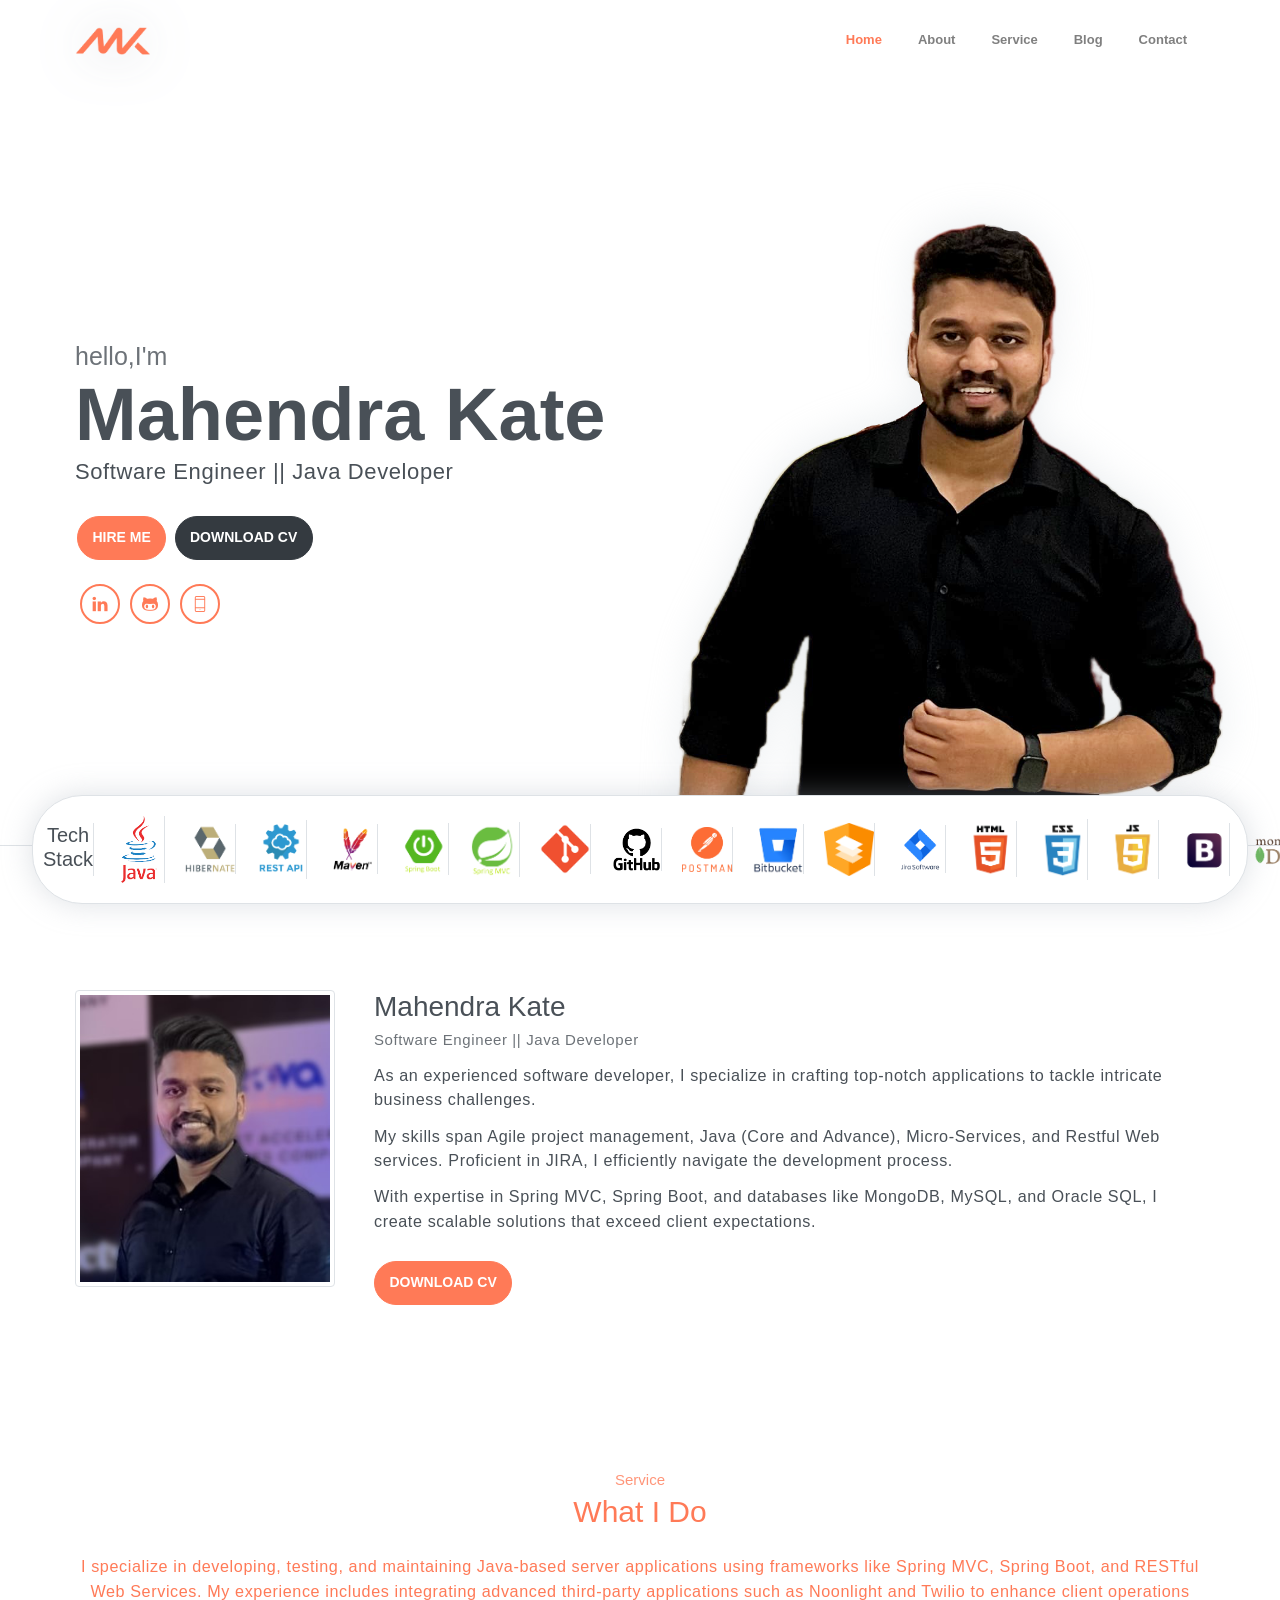
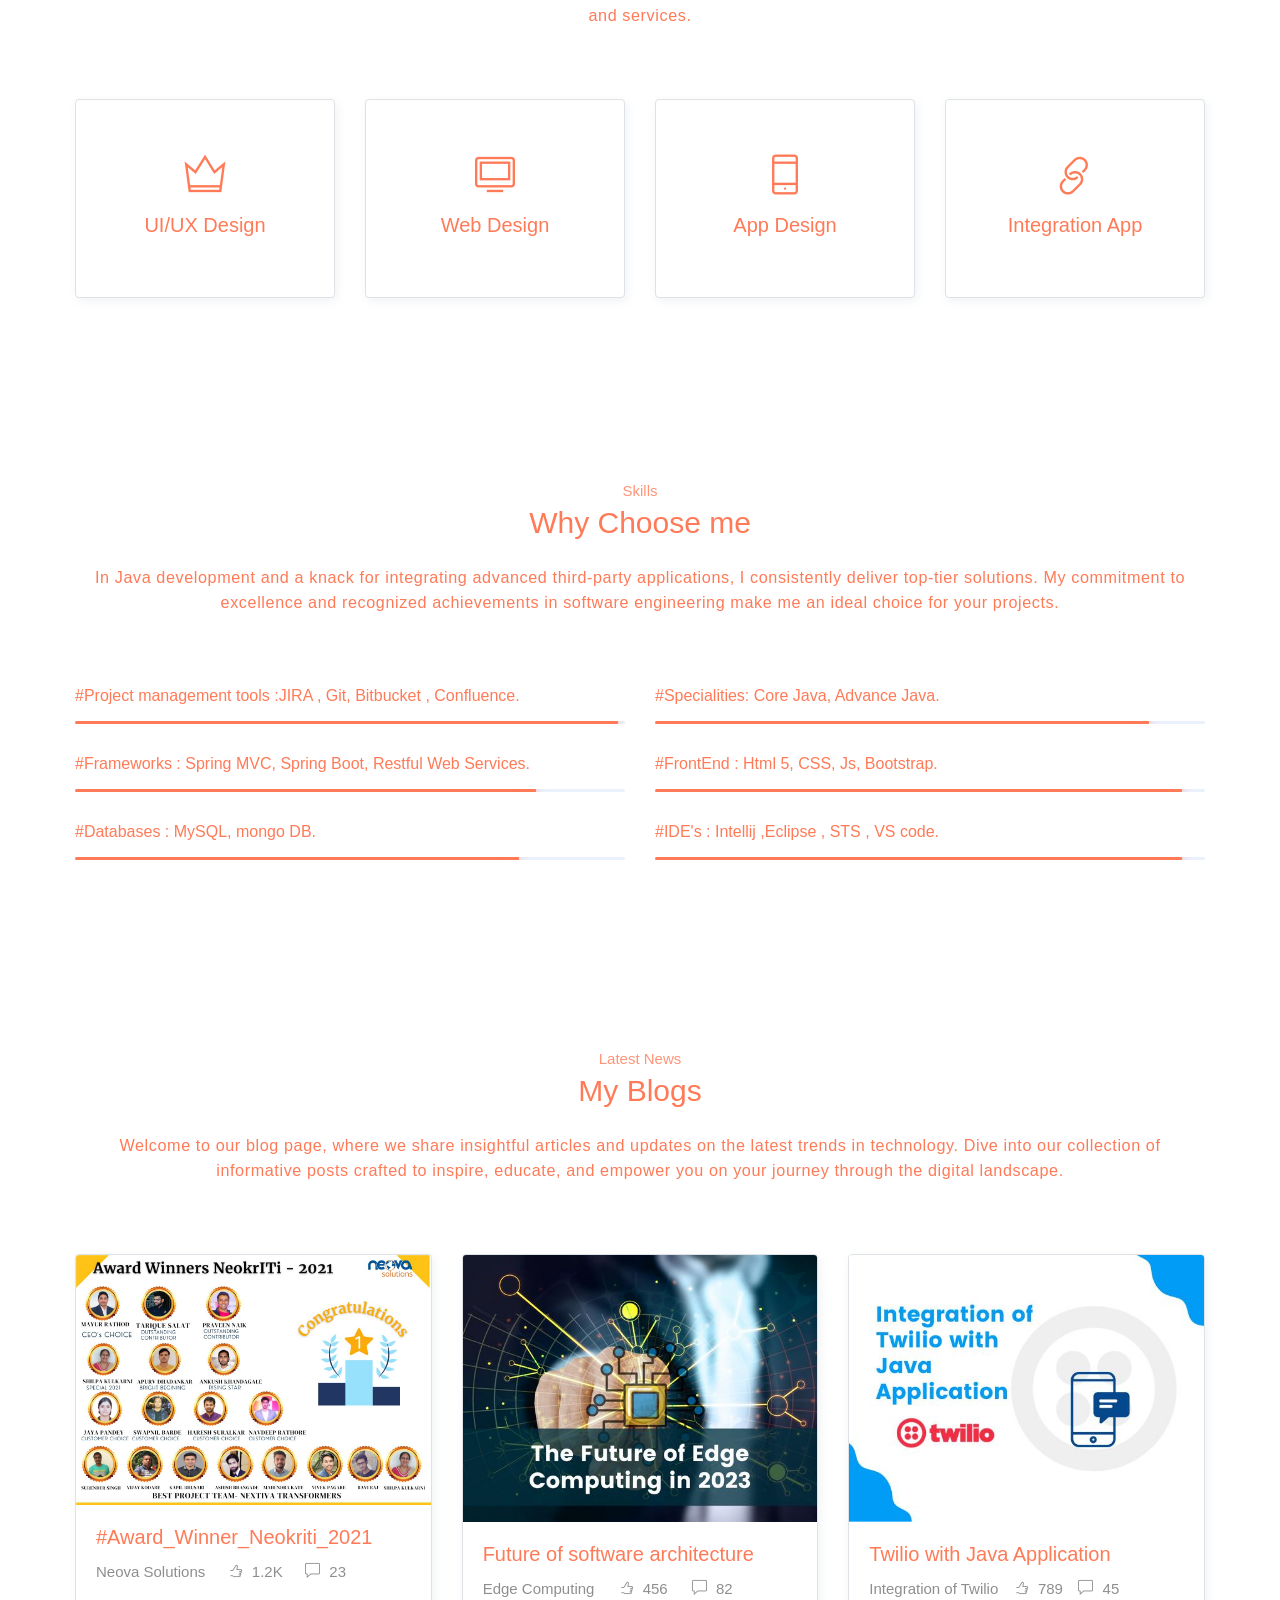
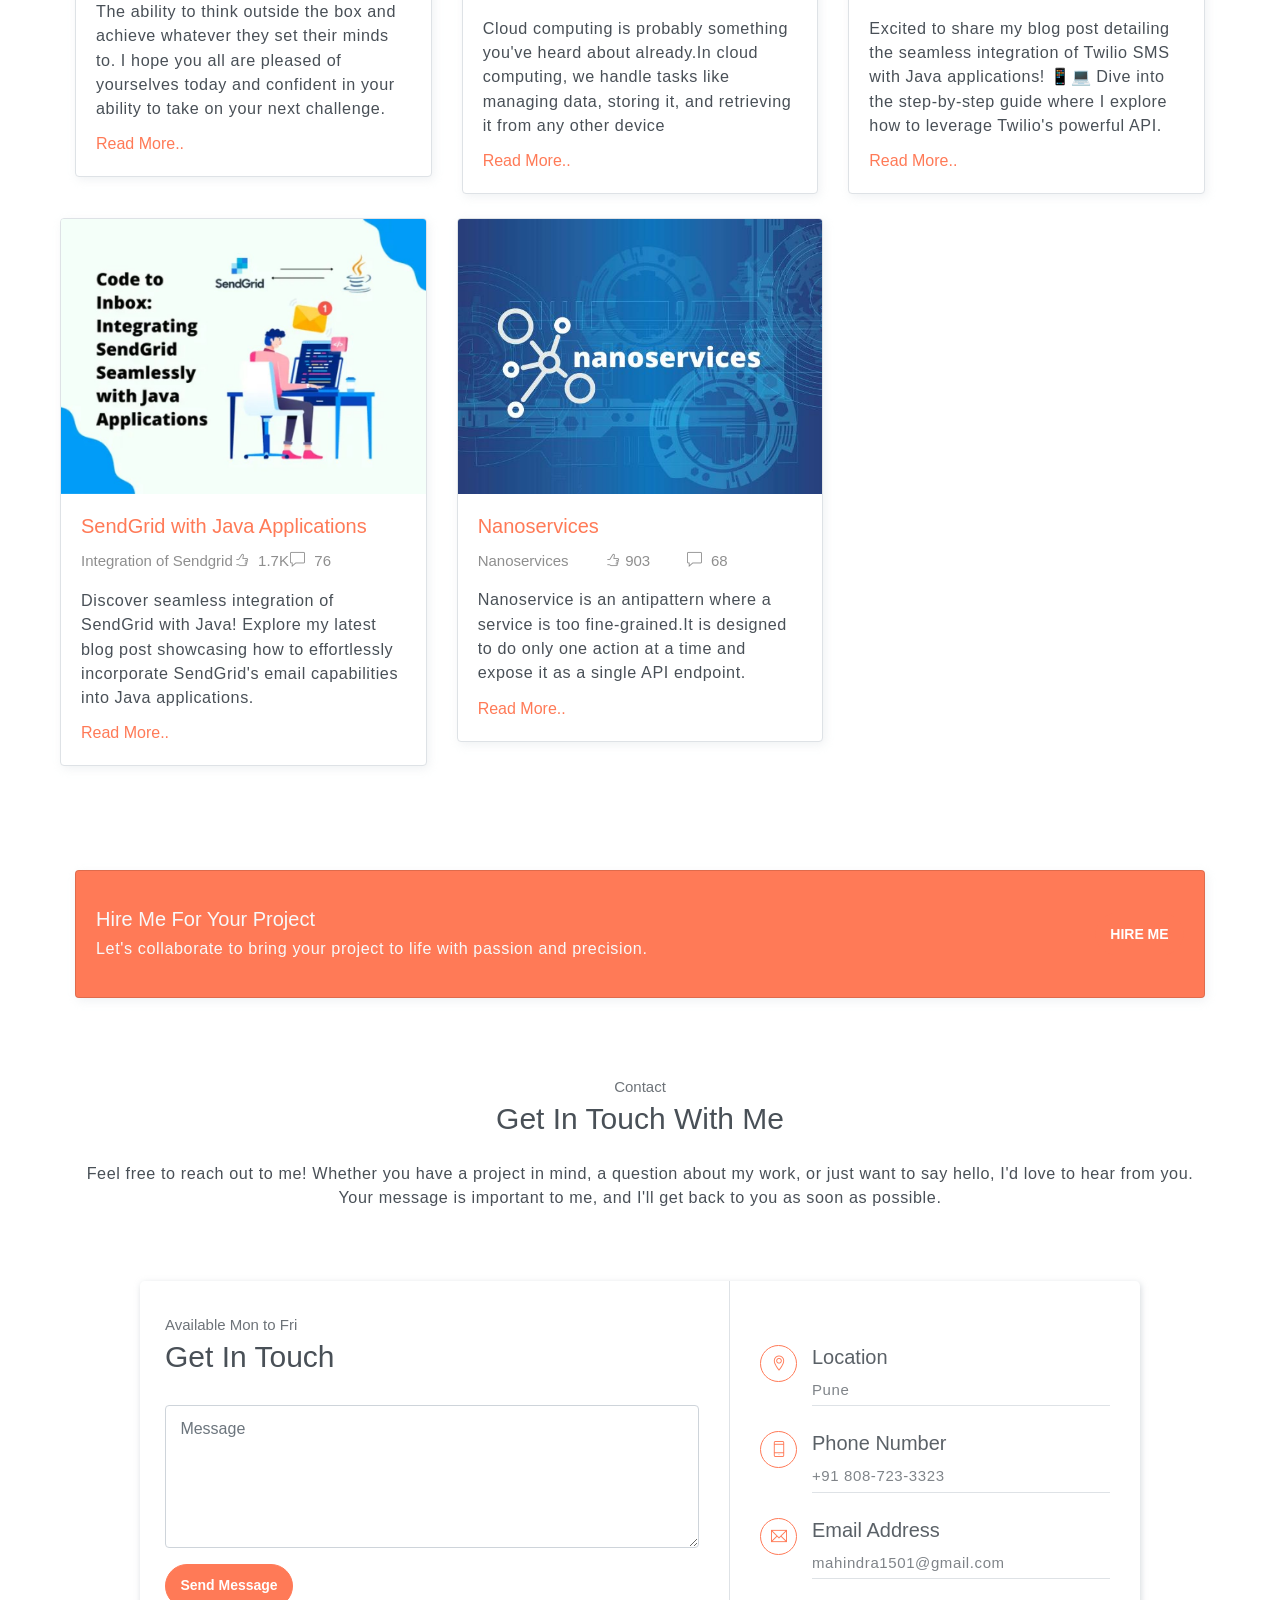
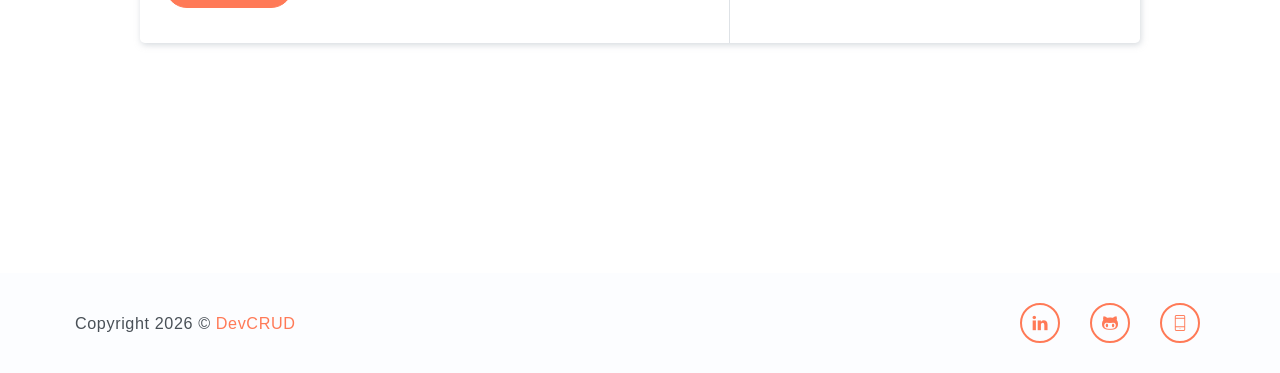
==== index.html @ c28d520c "Removed wanted changes related to icon links" ====
<!DOCTYPE html>
<html lang="en">
<head>
	<meta charset="utf-8">
    <meta name="viewport" content="width=device-width, initial-scale=1, shrink-to-fit=no">
    <title>Portfolio Landing page</title>
      <!-- Favicon -->
      <link rel="icon" href="assets/imgs/loogo.svg" type="image/x-icon">
    <!-- font icons -->
    <link rel="stylesheet" href="assets/vendors/themify-icons/css/themify-icons.css">
    <!-- Bootstrap + Steller main styles -->
	<link rel="stylesheet" href="assets/css/steller.css">
</head>
<body data-spy="scroll" data-target=".navbar" data-offset="40" id="home">

    <!-- Page navigation -->
    <nav class="navbar navbar-expand-lg navbar-light fixed-top" data-spy="affix" data-offset-top="0">
        <div class="container">
            <a class="navbar-brand" href="#"><img src="assets/imgs/loogo.svg" alt=""></a>
            <button class="navbar-toggler" type="button" data-toggle="collapse" data-target="#navbarSupportedContent" aria-controls="navbarSupportedContent" aria-expanded="false" aria-label="Toggle navigation">
                <span class="navbar-toggler-icon"></span>
            </button>

            <div class="collapse navbar-collapse" id="navbarSupportedContent">
                <ul class="navbar-nav ml-auto align-items-center">
                    <li class="nav-item">
                        <a class="nav-link" href="#home">Home</a>
                    </li>
                    <li class="nav-item">
                        <a class="nav-link" href="#about">About</a>
                    </li>
                    <li class="nav-item">
                        <a class="nav-link" href="#service">Service</a>
                    </li>                   
                    <!--<li class="nav-item">
                        <a class="nav-link" href="#portfolio">Portfolio</a>
                    </li>
                    <li class="nav-item">
                        <a class="nav-link" href="#testmonial">Testmonial</a>
                    </li>-->
                    <li class="nav-item">
                        <a class="nav-link" href="#blog">Blog</a>
                    </li>
                    <li class="nav-item">
                        <a class="nav-link" href="#contact">Contact</a>
                    </li>
                 
                </ul>
            </div>
        </div>          
    </nav>
    <!-- End of page navibation -->

    <!-- Page Header -->
    <header class="header" id="home">
        <div class="container">
            <div class="infos">
                <h6 class="subtitle">hello,I'm</h6>
                <h6 class="title">Mahendra Kate</h6>
                <p>Software Engineer || Java Developer</p>

                <div class="buttons pt-3">
                    <a href="mailto:mahindra1501@gmail.com" class="btn btn-primary rounded">HIRE ME</a>
                    <a href="assets/imgs/Mahendra's Resume.pdf" download target="_blank"> 
                    <button class="btn btn-dark rounded">DOWNLOAD CV</button>
                </div>      

                <div class="socials mt-4">
                    <a class="social-item" target="_blank" href="https://www.linkedin.com/in/mahendra-kate-0316061b0/"><i class="ti-linkedin"></i></a>
                    <a class="social-item" target="_blank" href="https://github.com/mahindra1501"><i class="ti-github"></i></a>
                    <a class="social-item" target="_blank" href="https://wa.me/918087233323?text=Hi%20Mahendra%20Kate,%20we're%20interested%20in%20your%20profile.%20Could%20we%20discuss%20potential%20opportunities%3F%20Thanks.
                    " target="_blank"><i class="ti-mobile"></i></a>
                </div>
            </div>              
            <div class="img-holder">
                <img src="assets/imgs/Profile.png" alt="">
            </div>      
        </div>  

        <!-- Header-widget -->
        <div class="widget">
            <div class="widget-item">
                <h5>Tech Stack</h5>
            </div>
            <div class="widget-item">
                <img src="assets/imgs/java.png" alt="" style="height: 50;">
            </div>            
            <div class="widget-item">
                <img src="assets/imgs/hibernate.png" alt="" style="height: 50;">
            </div>
            <div class="widget-item">
                <img src="assets/imgs/restAPi.png" alt="" style="height: 50;">
            </div>
            <div class="widget-item">
                <img src="assets/imgs/maven.png" alt="" style="height: 50;">
            </div>
            <div class="widget-item">
                <img src="assets/imgs/Springb.png" alt="" style="height: 50;">
            </div>
            <div class="widget-item">
                <img src="assets/imgs/Springm.png" alt="" style="height: 50;">
            </div>
            <div class="widget-item">
                <img src="assets/imgs/Git_icon.svg.png" alt="" style="height: 50;">
            </div>
            <div class="widget-item">
                <img src="assets/imgs/git hub.png" alt="" style="height: 50;">
            </div>
            <div class="widget-item">
                <img src="assets/imgs/postman.png" alt="" style="height: 50;">
            </div>
            <div class="widget-item">
                <img src="assets/imgs/bit.png" alt="" style="height: 50;">
            </div>
            <div class="widget-item">
                <img src="assets/imgs/AM.png" alt="" style="height: 50;">
            </div>
            <div class="widget-item">
                <img src="assets/imgs/png-clipart-jira-software-full-logo-tech-companies-thumbnail.png" alt="" style="height: 50;">
            </div>
            <div class="widget-item">
                <img src="assets/imgs/html.png" alt="" style="height: 50;">
            </div>
            <div class="widget-item">
                <img src="assets/imgs/css.png" alt="" style="height: 50;">
            </div>
            <div class="widget-item">
                <img src="assets/imgs/js.png" alt="" style="height: 50;">
            </div>
            <div class="widget-item">
                <img src="assets/imgs/boot.png" alt="" style="height: 50;">
            </div>
            <div class="widget-item">
                <img src="assets/imgs/mongo.png" alt="" style="height: 50;">
            </div>
            <div class="widget-item">
                <img src="assets/imgs/sql.png" alt="" style="height: 50;">
            </div>
            
        </div>
    </header>
    <!-- End of Page Header -->
    
    <!-- About section -->
    <section id="about" class="section mt-3">
        <div class="container mt-5">
            <div class="row text-center text-md-left">
                <div class="col-md-3">
                    <img src="assets/imgs/avatar.jpg" alt="" class="img-thumbnail mb-4">
                </div>
                <div class="pl-md-4 col-md-9">
                    <h6 class="title">Mahendra Kate</h6>
                    <p class="subtitle">Software Engineer || Java Developer</p>
                    <p>As an experienced software developer, I specialize in crafting top-notch applications to tackle intricate business challenges.</p>
                    <p>My skills span Agile project management, Java (Core and Advance), Micro-Services, and Restful Web services. Proficient in JIRA, I efficiently navigate the development process.</p>
                    <p>With expertise in Spring MVC, Spring Boot, and databases like MongoDB, MySQL, and Oracle SQL, I create scalable solutions that exceed client expectations.</p>
                    <a href="assets/imgs/Mahendra's Resume.pdf" download target="_blank"> 
                    <button class="btn btn-primary rounded mt-3">DOWNLOAD CV</button>                   
                </div>
            </div>
        </div>
    </section>

    <!-- Service section -->
    <section id="service" class="section">
        <div class="container text-center">
            <h6 class="subtitle">Service</h6>
            <h6 class="section-title mb-4">What I Do</h6>
            <p class="mb-5 pb-4">I specialize in developing, testing, and maintaining Java-based server applications using frameworks like Spring MVC, Spring Boot, and RESTful Web Services. My experience includes integrating advanced third-party applications such as Noonlight and Twilio to enhance client operations and services.</p>

            <div class="row">
                <div class="col-sm-6 col-md-3 mb-4">
                    <div class="custom-card card border">
                        <div class="card-body">
                            <i class="icon ti-crown"></i>
                            <h5>UI/UX Design</h5>
                        </div>
                    </div>
                </div>
                <div class="col-sm-6 col-md-3 mb-4">
                    <div class="custom-card card border">
                        <div class="card-body">
                            <i class="icon ti-desktop"></i>
                            <h5>Web Design</h5>
                        </div>
                    </div>
                </div>
                <div class="col-sm-6 col-md-3 mb-4">
                    <div class="custom-card card border">
                        <div class="card-body">
                            <i class="icon ti-mobile"></i>
                            <h5>App Design</h5>
                        </div>
                    </div>
                </div>
                <div class="col-sm-6 col-md-3 mb-4">
                    <div class="custom-card card border">
                        <div class="card-body">
                            <i class="icon ti-link"></i>
                            <h5>Integration App</h5>
                        </div>
                    </div>
                </div>
            </div>
        </div>
    </section>
    <!-- End of Sectoin -->

    <!-- Skills section -->
    <section class="section">
        <div class="container text-center">
            <h6 class="subtitle">Skills</h6>
            <h6 class="section-title mb-4">Why Choose me</h6>
            <p class="mb-5 pb-4">In Java development and a knack for integrating advanced third-party applications, I consistently deliver top-tier solutions. My commitment to excellence and recognized achievements in software engineering make me an ideal choice for your projects.</p>

            <div class="row text-left">
                <div class="col-sm-6">
                    <h6 class="mb-3">#Project management tools :JIRA , Git, Bitbucket , Confluence.</h6>
                    <div class="progress">
                        <div class="progress-bar bg-primary" role="progressbar" style="width: 98%;" aria-valuenow="25" aria-valuemin="0" aria-valuemax="100"><span>90%</span></div>
                    </div>
                </div>
                <div class="col-sm-6">
                    <h6 class="mb-3">#Specialities: Core Java, Advance Java. </h6>
                    <div class="progress">
                        <div class="progress-bar bg-primary" role="progressbar" style="width: 89%;" aria-valuenow="25" aria-valuemin="0" aria-valuemax="100"><span>89%</span></div>
                    </div>
                </div>
                <div class="col-sm-6">
                    <h6 class="mb-3">#Frameworks : Spring MVC, Spring Boot, Restful Web Services.</h6>
                    <div class="progress">
                        <div class="progress-bar bg-primary" role="progressbar" style="width: 83%;" aria-valuenow="25" aria-valuemin="0" aria-valuemax="100"><span>83%</span></div>
                    </div>
                </div>
                <div class="col-sm-6">
                    <h6 class="mb-3">#FrontEnd : Html 5, CSS, Js, Bootstrap. </h6>
                    <div class="progress">
                        <div class="progress-bar bg-primary" role="progressbar" style="width: 95%;" aria-valuenow="25" aria-valuemin="0" aria-valuemax="100"><span>95%</span></div>
                    </div>
                </div>
                <div class="col-sm-6">
                    <h6 class="mb-3">#Databases : MySQL, mongo DB.</h6>
                    <div class="progress">
                        <div class="progress-bar bg-primary" role="progressbar" style="width: 80%;" aria-valuenow="25" aria-valuemin="0" aria-valuemax="100"><span>90%</span></div>
                    </div>
                </div>
                <div class="col-sm-6">
                    <h6 class="mb-3">#IDE's : Intellij ,Eclipse , STS , VS code.</h6>
                    <div class="progress">
                        <div class="progress-bar bg-primary" role="progressbar" style="width: 95%;" aria-valuenow="25" aria-valuemin="0" aria-valuemax="100"><span>90   %</span></div>
                    </div>
                </div>
            </div>  
        </div>
    </section>
    <!-- End of Skills sections -->

    <!-- Portfolio section
    <section id="portfolio" class="section">
        <div class="container text-center">
            <h6 class="subtitle">Portfolio</h6>
            <h6 class="section-title mb-4">Check My Wonderful Works</h6>
            <p class="mb-5 pb-4">Lorem ipsum dolor sit amet, consectetur adipisicing elit. In alias dignissimos. <br> rerum commodi corrupti, temporibus non quam.</p>

            <div class="row">
                <div class="col-sm-4">
                    <div class="img-wrapper">
                        <img src="assets/imgs/folio-1.jpg" alt="">
                        <div class="overlay">
                            <div class="overlay-infos">
                                <h5>Project Title</h5>
                                <a href="javascript:void(0)"><i class="ti-zoom-in"></i></a>
                                <a href="javascript:void(0)"><i class="ti-link"></i></a>
                            </div>  
                        </div>
                    </div>
                    <div class="img-wrapper">
                        <img src="assets/imgs/folio-2.jpg" alt="">
                        <div class="overlay">
                            <div class="overlay-infos">
                                <h5>Project Title</h5>
                                <a href="javascript:void(0)"><i class="ti-zoom-in"></i></a>
                                <a href="javascript:void(0)"><i class="ti-link"></i></a>
                            </div>                              
                        </div>
                    </div>                  
                </div>
                <div class="col-sm-4">
                    <div class="img-wrapper">
                        <img src="assets/imgs/folio-3.jpg" alt="">
                        <div class="overlay">
                            <div class="overlay-infos">
                                <h5>Project Title</h5>
                                <a href="javascript:void(0)"><i class="ti-zoom-in"></i></a>
                                <a href="javascript:void(0)"><i class="ti-link"></i></a>
                            </div>  
                        </div>
                    </div>
                    <div class="img-wrapper">
                        <img src="assets/imgs/folio-4.jpg" alt="">
                        <div class="overlay">
                            <div class="overlay-infos">
                                <h5>Project Title</h5>
                                <a href="javascript:void(0)"><i class="ti-zoom-in"></i></a>
                                <a href="javascript:void(0)"><i class="ti-link"></i></a>
                            </div>                              
                        </div>
                    </div>                  
                </div>
                <div class="col-sm-4">
                    <div class="img-wrapper">
                        <img src="assets/imgs/folio-5.jpg" alt="">
                        <div class="overlay">
                            <div class="overlay-infos">
                                <h5>Project Title</h5>
                                <a href="javascript:void(0)"><i class="ti-zoom-in"></i></a>
                                <a href="javascript:void(0)"><i class="ti-link"></i></a>
                            </div>  
                        </div>
                    </div>
                    <div class="img-wrapper">
                        <img src="assets/imgs/folio-6.jpg" alt="">
                        <div class="overlay">
                            <div class="overlay-infos">
                                <h5>Project Title</h5>
                                <a href="javascript:void(0)"><i class="ti-zoom-in"></i></a>
                                <a href="javascript:void(0)"><i class="ti-link"></i></a>
                            </div>                              
                        </div>
                    </div>                  
                </div>
            </div>

        </div>
    </section>
    End of portfolio section -->

    <!-- Testmonial Section 
    <section id="testmonial" class="section">
        <div class="container text-center">
            <h6 class="subtitle">Testmonial</h6>
            <h6 class="section-title mb-4">What People Say About Me</h6>
            <p class="mb-5 pb-4">Lorem ipsum dolor sit amet, consectetur adipisicing elit. In alias dignissimos. <br> rerum commodi corrupti, temporibus non quam.</p>


            <div id="carouselExampleIndicators" class="carousel slide" data-ride="carousel">
                <ol class="carousel-indicators">
                    <li data-target="#carouselExampleIndicators" data-slide-to="0" class="active"></li>
                    <li data-target="#carouselExampleIndicators" data-slide-to="1"></li>
                    <li data-target="#carouselExampleIndicators" data-slide-to="2"></li>
                </ol>
                <div class="carousel-inner">
                    <div class="carousel-item active">
                        <div class="card testmonial-card border">
                            <div class="card-body">
                                <img src="assets/imgs/avatar-1.jpg" alt="">
                                <p>Lorem ipsum dolor sit amet, consectetur adipisicing elit. Magnam nostrum voluptates in enim vel amet?</p>
                                <h1 class="title">Emma Re</h1>
                                <h1 class="subtitle">Graphic Designer</h1>
                            </div>
                        </div>
                    </div>
                    <div class="carousel-item">
                        <div class="card testmonial-card border">
                            <div class="card-body">
                                <img src="assets/imgs/avatar-2.jpg" alt="">
                                <p>Lorem ipsum dolor sit amet, consectetur adipisicing elit. Magnam nostrum voluptates in enim vel amet?</p>
                                <h1 class="title">James Bert</h1>
                                <h1 class="subtitle">Web Designer</h1>
                            </div>
                        </div>
                    </div>
                    <div class="carousel-item">
                        <div class="card testmonial-card border">
                            <div class="card-body">
                                <img src="assets/imgs/avatar-3.jpg" alt="">
                                <p>Lorem ipsum dolor sit amet, consectetur adipisicing elit. Magnam nostrum voluptates in enim vel amet?</p>
                                <h1 class="title">Michael Abra</h1>
                                <h1 class="subtitle">Web Developer</h1>
                            </div>
                        </div>
                    </div>
                </div>
            </div>
        </div>
    </section>
     End of testmonial section -->

    <!-- Blog Section -->
    <section id="blog" class="section">
        <div class="container text-center">
            <h6 class="subtitle">Latest News</h6>
            <h6 class="section-title mb-4">My Blogs</h6>
            <p class="mb-5 pb-4">Welcome to our blog page, where we share insightful articles and updates on the latest trends in technology. Dive into our collection of informative posts crafted to inspire, educate, and empower you on your journey through the digital landscape.</p>
            <div class="row text-left">
                <div class="col-md-4">
                    <div class="height_cont">
                    <div class="card border mb-4">
                        <img src="assets/imgs/award.jpg" alt="" class="card-img-top w-100">
                        <div class="card-body">
                            <a href="https://www.linkedin.com/feed/update/urn:li:activity:6892017835938324480/" target="_blank"><h5 class="card-title">#Award_Winner_Neokriti_2021</h5></a>
                            <div class="post-details">
                                <a href="javascript:void(0)">Neova Solutions </a>
                                <a href="javascript:void(0)"><i class="ti-thumb-up"></i> 1.2K</a>
                                <a href="javascript:void(0)"><i class="ti-comment"></i> 23</a>
                            </div>
                            <p>The ability to think outside the box and achieve whatever they set their minds to. I hope you all are pleased of yourselves today and confident in your ability to take on your next challenge.</p>
                            <a href="https://www.linkedin.com/feed/update/urn:li:activity:6892017835938324480/" target="_blank">Read More..</a>
                        </div>
                        </div>
                    </div>
                </div>
                <div class="col-md-4">
                    <div class="height_cont">
                    <div class="card border mb-4">
                        <img src="assets/imgs/Edge Computing.jpg" alt="" class="card-img-top w-100">
                        <div class="card-body">
                            <a href="https://www.neovasolutions.com/2022/04/07/nanoservices-the-future-of-software-architecture/" target="_blank"><h5 class="card-title">Future of software architecture</h5></a>
                            <div class="post-details">
                                <a href="javascript:void(0)"> Edge Computing </a>
                                <a href="javascript:void(0)"><i class="ti-thumb-up"></i> 456</a>
                                <a href="javascript:void(0)"><i class="ti-comment"></i> 82</a>
                            </div>
                            <p>Cloud computing is probably something you've heard about already.In cloud computing, we handle tasks like managing data, storing it, and retrieving it from any other device</p>
                            <a href="https://www.neovasolutions.com/2022/04/07/nanoservices-the-future-of-software-architecture/" target="_blank">Read More..</a>
                        </div>
                        </div>
                    </div>
                </div>
                <div class="col-md-4">
                    <div class="height_cont">
                    <div class="card border mb-4">
                        <img src="assets/imgs/Twilio.jpg" alt="" class="card-img-top w-100">
                        <div class="card-body">
                            <a href="https://www.neovasolutions.com/2023/08/17/integration-of-twilio-with-java-application/" target="_blank"><h5 class="card-title">Twilio with Java Application</h5></a>
                            <div class="post-details">
                                <a href="javascript:void(0)">Integration of Twilio</a>
                                <a href="javascript:void(0)"><i class="ti-thumb-up"></i> 789</a>
                                <a href="javascript:void(0)"><i class="ti-comment"></i> 45</a>
                            </div>
                            <p>Excited to share my blog post detailing the seamless integration of Twilio SMS with Java applications! 📱💻 Dive into the step-by-step guide where I explore how to leverage Twilio's powerful API.</p>
                            <a href="https://www.neovasolutions.com/2023/08/17/integration-of-twilio-with-java-application/" target="_blank">Read More..</a>
                        </div>
                        </div>
                    </div>
                </div>
            <div class="row text-left">
                <div class="col-md-4">
                    <div class="height_cont">
                    <div class="card border mb-4">
                        <img src="assets/imgs/sendgrid.jpg" alt="" class="card-img-top w-100">
                        <div class="card-body">
                            <a href="https://www.neovasolutions.com/2024/03/14/integrating-sendgrid-seamlessly-with-java-applications/" target="_blank"><h5 class="card-title">SendGrid with Java Applications </h5></a>
                            <div class="post-details">
                                <a href="javascript:void(0)">Integration of Sendgrid </a>
                                <a href="javascript:void(0)"><i class="ti-thumb-up"></i> 1.7K</a>
                                <a href="javascript:void(0)"><i class="ti-comment"></i> 76</a>
                            </div>
                            <p>Discover seamless integration of SendGrid with Java! Explore my latest blog post showcasing how to effortlessly incorporate SendGrid's email capabilities into Java applications.</p>
                            <a href="https://www.neovasolutions.com/2024/03/14/integrating-sendgrid-seamlessly-with-java-applications/" target="_blank">Read More..</a>
                        </div>
                        </div>
                    </div>
                </div>
                <div class="col-md-4">
                    <div class="height_cont">
                    <div class="card border mb-4">
                        <img src="assets/imgs/Nanoservice.jpg" alt="" class="card-img-top w-100">
                        <div class="card-body">
                            <a href="https://www.neovasolutions.com/2022/04/07/nanoservices-the-future-of-software-architecture/" target="_blank"><h5 class="card-title">Nanoservices</h5></a>
                            <div class="post-details">
                                <a href="javascript:void(0)"> Nanoservices </a>
                                <a href="javascript:void(0)"><i class="ti-thumb-up"></i>903</a>
                                <a href="javascript:void(0)"><i class="ti-comment"></i> 68</a>
                            </div>
                            <p>Nanoservice is an antipattern where a service is too fine-grained.It is designed to do only one action at a time and expose it as a single API endpoint.</p>
                            <a href="https://www.neovasolutions.com/2022/04/07/nanoservices-the-future-of-software-architecture/" target="_blank">Read More..</a>
                        </div>
                        </div>
                    </div>
                </div>

                </div>
            </div>
        </div>
    </section>

    <!-- Hire me section -->
    <section class="bg-gray p-0 section">
        <div class="container">
            <div class="card bg-primary">
                <div class="card-body text-light">
                    <div class="row align-items-center">
                        <div class="col-sm-9 text-center text-sm-left">
                            <h5 class="mt-3">Hire Me For Your Project</h5>
                            <p class="mb-3">Let's collaborate to bring your project to life with passion and precision.</p>
                        </div>
                        <div class="col-sm-3 text-center text-sm-right">
                            <a href="mailto:mahindra1501@gmail.com" class="btn btn-primary rounded">HIRE ME</a>
                        </div>
                    </div>
                </div> 
            </div>
        </div>
    </section>      
    <!-- End od Hire me section. -->

    <!-- Contact Section -->
    <section id="contact" class="position-relative section">
        <div class="container text-center">
            <h6 class="subtitle">Contact</h6>
            <h6 class="section-title mb-4">Get In Touch With Me</h6>
            <p class="mb-5 pb-4">Feel free to reach out to me! Whether you have a project in mind, a question about my work, or just want to say hello, I'd love to hear from you. Your message is important to me, and I'll get back to you as soon as possible.</p>

            <div class="contact text-left">
                <div class="form">
                    <h6 class="subtitle">Available Mon to Fri</h6>
                    <h6 class="section-title mb-4">Get In Touch</h6>
                    <form>                      
                        <div class="form-group" >
                            <textarea name="contact-message" id="" cols="30" rows="5" class="form-control" placeholder="Message" maxlength="500"></textarea>
                        </div>
                        <a href="mailto:mahindra1501@gmail.com" class="btn btn-primary rounded" >Send Message</a>
                    </form>
                </div>
                <div class="contact-infos">
                    <div class="item">
                        <i class="ti-location-pin"></i>
                        <div class="">
                            <h5>Location</h5>
                            <p> Pune</p>
                        </div>                          
                    </div>
                    <div class="item">
                        <i class="ti-mobile"></i>
                        <div>
                            <h5>Phone Number</h5>
                            <p>+91 808-723-3323</p>
                        </div>                          
                    </div>
                    <div class="item">
                        <i class="ti-email"></i>
                        <div class="mb-0">
                            <h5>Email Address</h5>
                            <p>mahindra1501@gmail.com</p>
                        </div>
                    </div>
                </div>                  
            </div>
        </div>  
        <div id="map">
            <iframe src="https://snazzymaps.com/embed/61257"></iframe>
        </div>      
    </section>
    <!-- End of Contact Section -->

    <!-- Page Footer -->
    <footer class="page-footer">
        <div class="container">
            <div class="row align-items-center">
                <div class="col-sm-6">
                    <p>Copyright <script>document.write(new Date().getFullYear())</script> &copy; <a href="http://www.devcrud.com" target="_blank">DevCRUD</a></p>
                </div>
                <div class="col-sm-6">
                    <div class="socials">
                        <a class="social-item" target="_blank" href="https://www.linkedin.com/in/mahendra-kate-0316061b0/"><i class="ti-linkedin"></i></a>
                        <a class="social-item" target="_blank" href="https://github.com/mahindra1501"><i class="ti-github"></i></a>
                        <a class="social-item" target="_blank" href="https://wa.me/918087233323?text=Hi%20Mahendra%20Kate,%20we're%20interested%20in%20your%20profile.%20Could%20we%20discuss%20potential%20opportunities%3F%20Thanks.
                        " target="_blank"><i class="ti-mobile"></i></a>
                    </div>
                </div>
            </div>
        </div>
    </footer> 
    <!-- End of page footer -->
	
	<!-- core  -->
    <script src="assets/vendors/jquery/jquery-3.4.1.js"></script>
    <script src="assets/vendors/bootstrap/bootstrap.bundle.js"></script>
    <!-- bootstrap 3 affix -->
	<script src="assets/vendors/bootstrap/bootstrap.affix.js"></script>

    <!-- steller js -->
    <script src="assets/js/steller.js"></script>

</body>
</html>
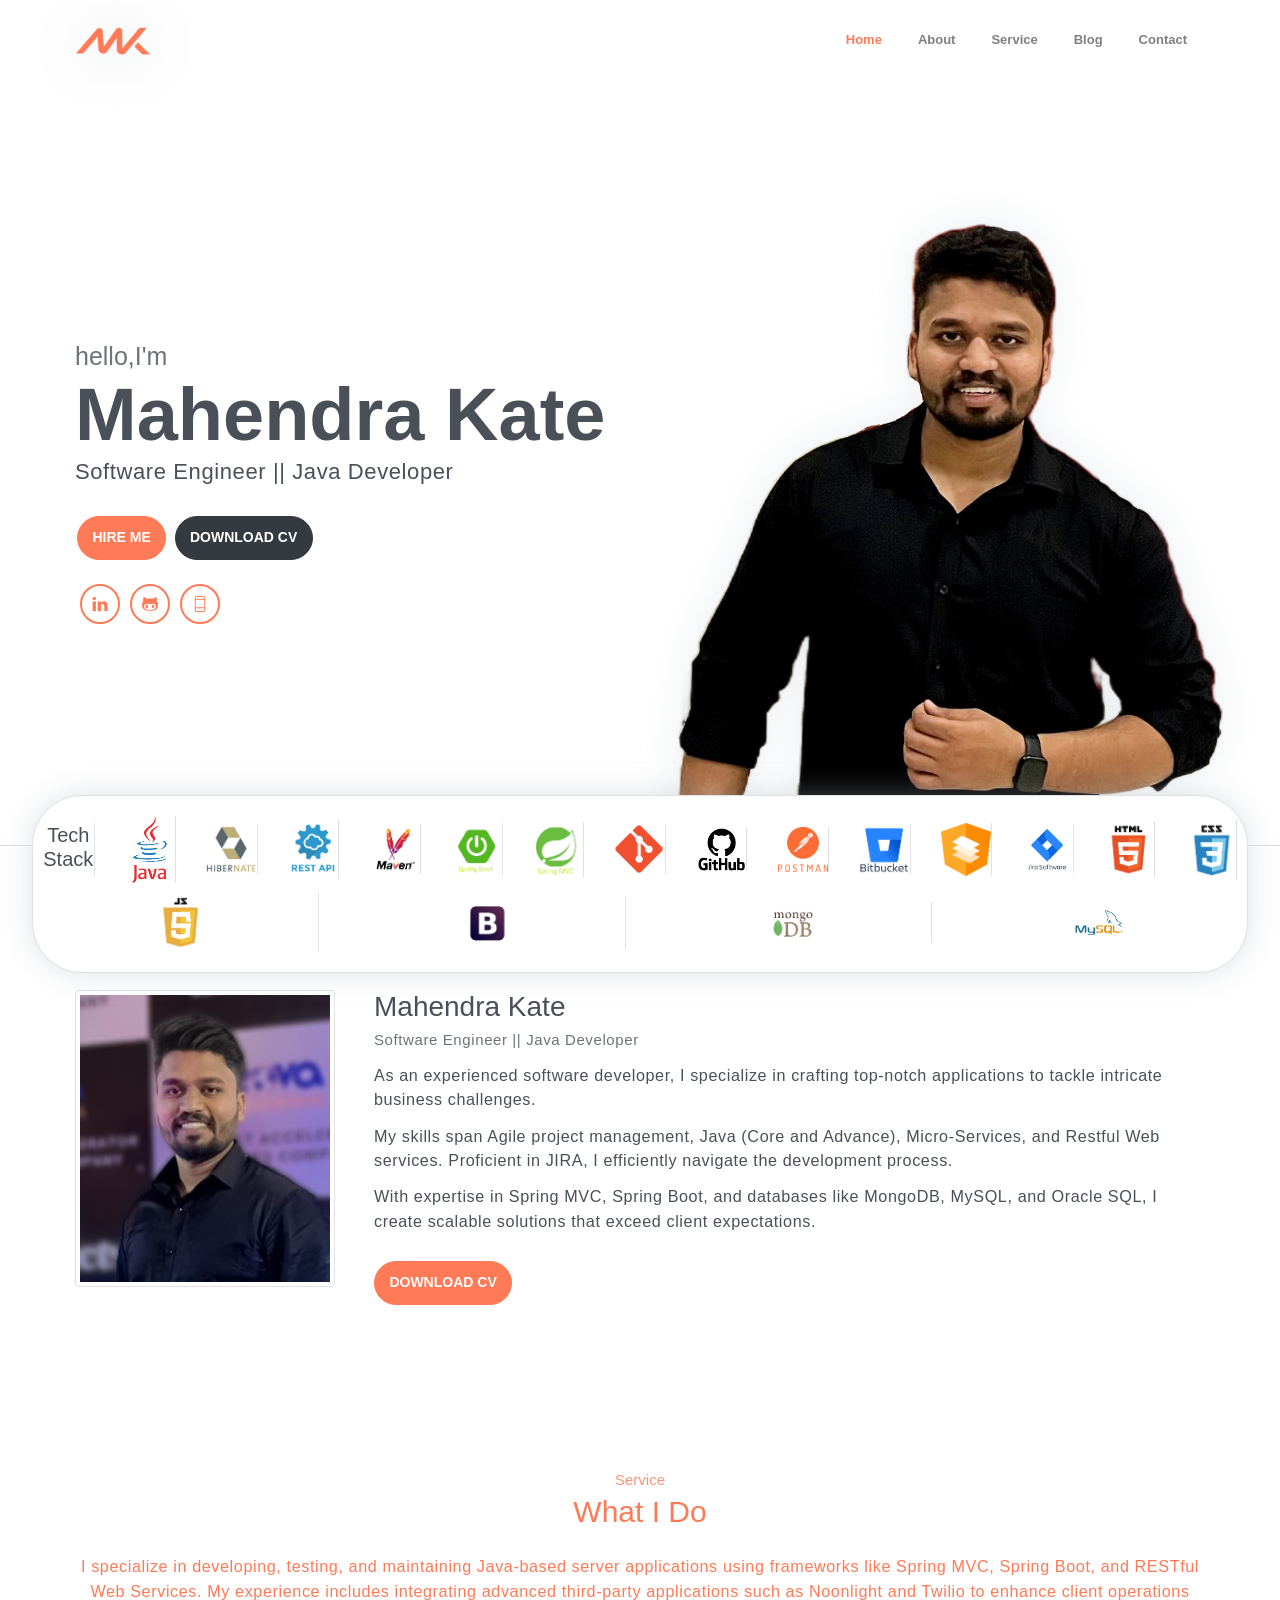
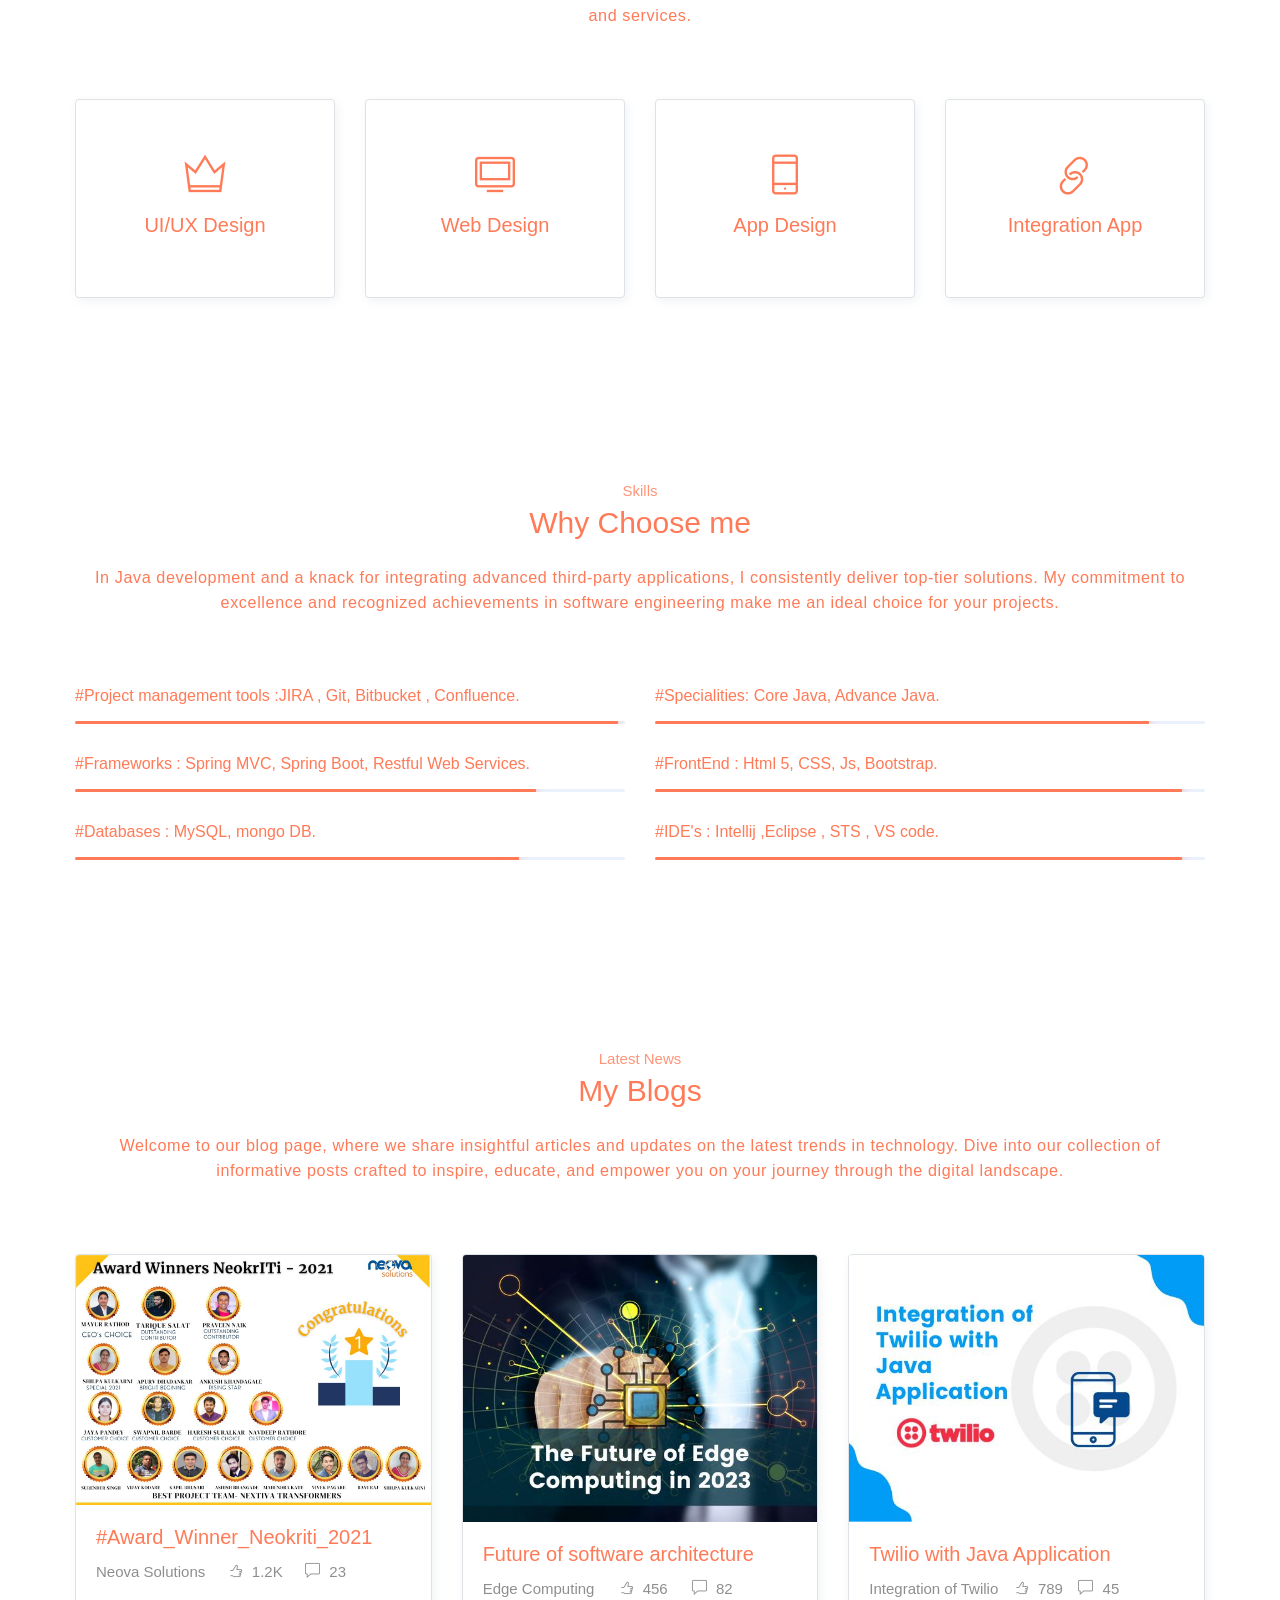
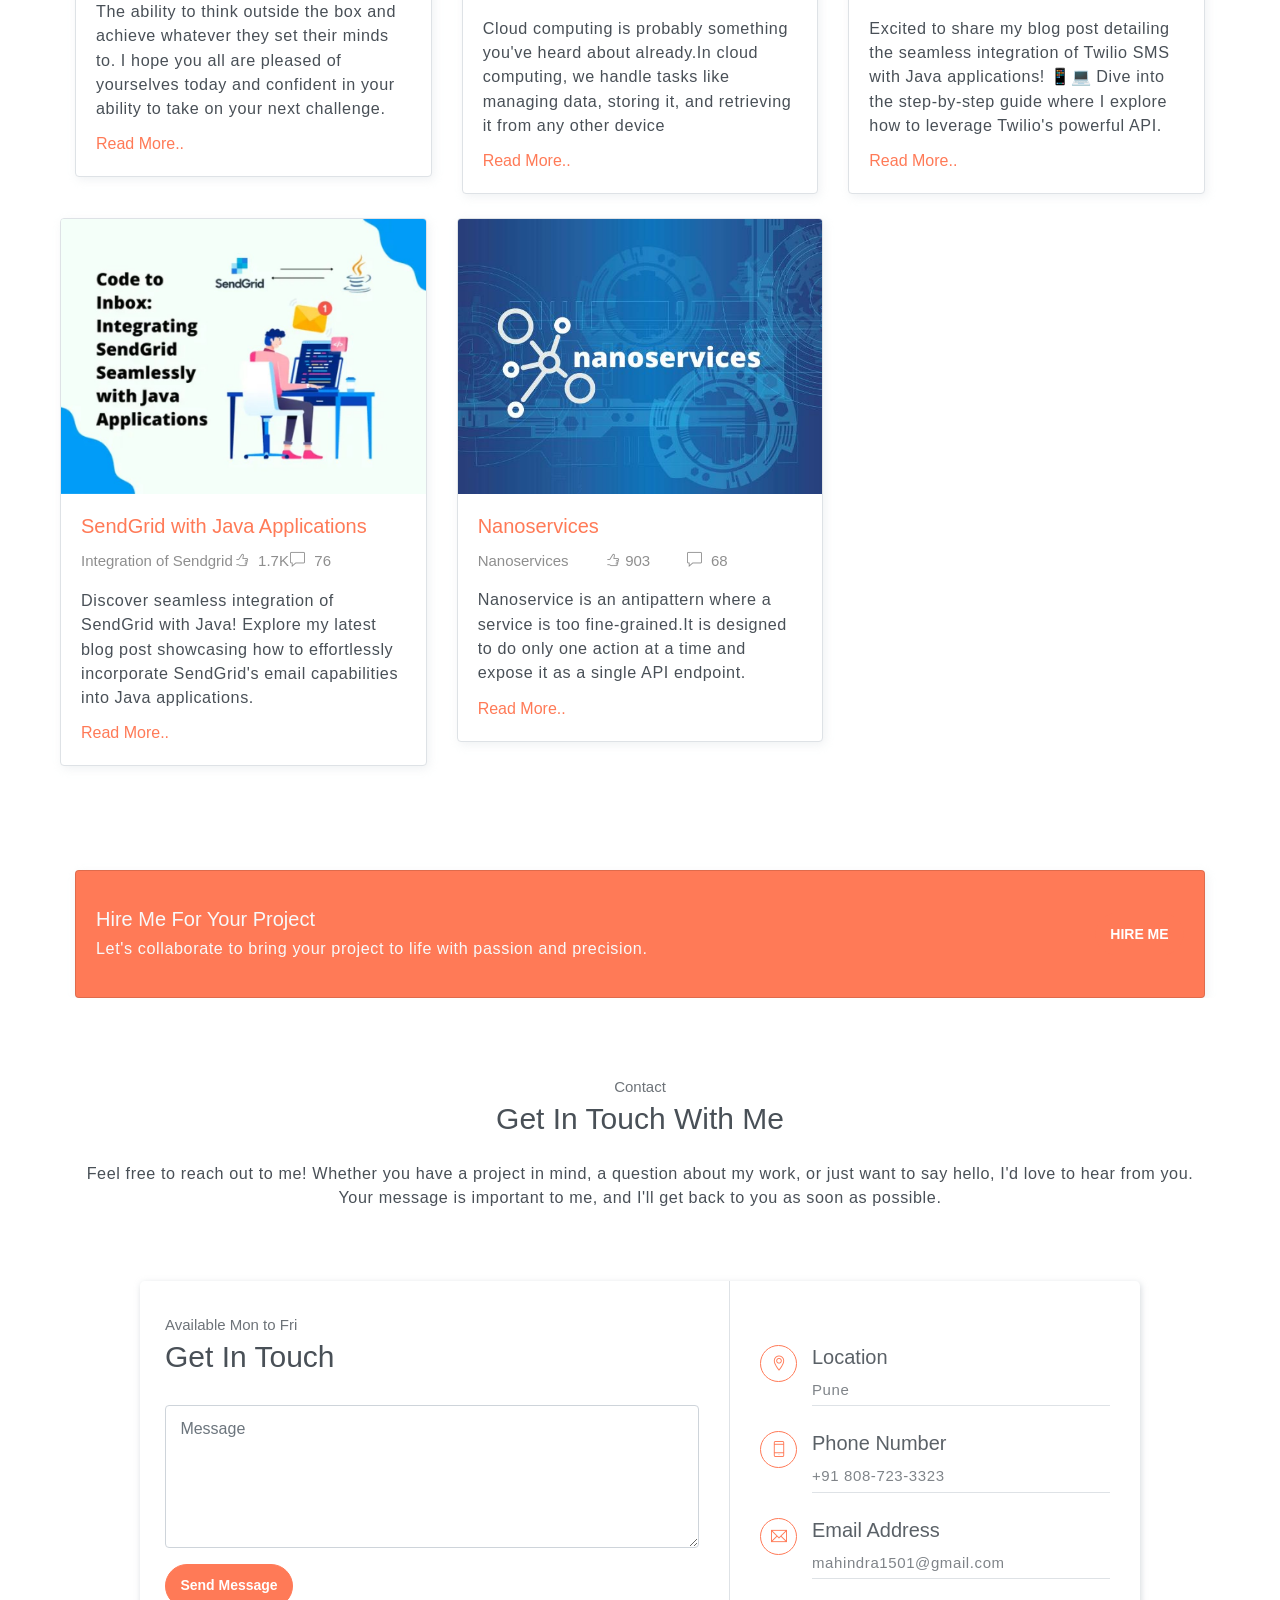
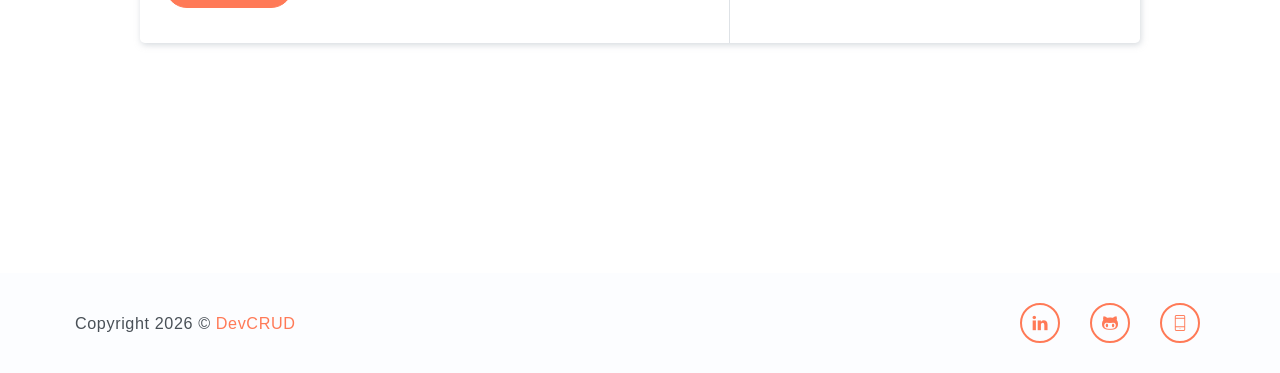
==== commit 1a5ff379: "implmented the changes related to spaceBetweenHeaderandSection" ====
--- a/index.html
+++ b/index.html
@@ -140,7 +140,8 @@
         </div>
     </header>
     <!-- End of Page Header -->
-    
+    <div class="spaceBetweenHeaderandSection" >        
+    </div>
     <!-- About section -->
     <section id="about" class="section mt-3">
         <div class="container mt-5">
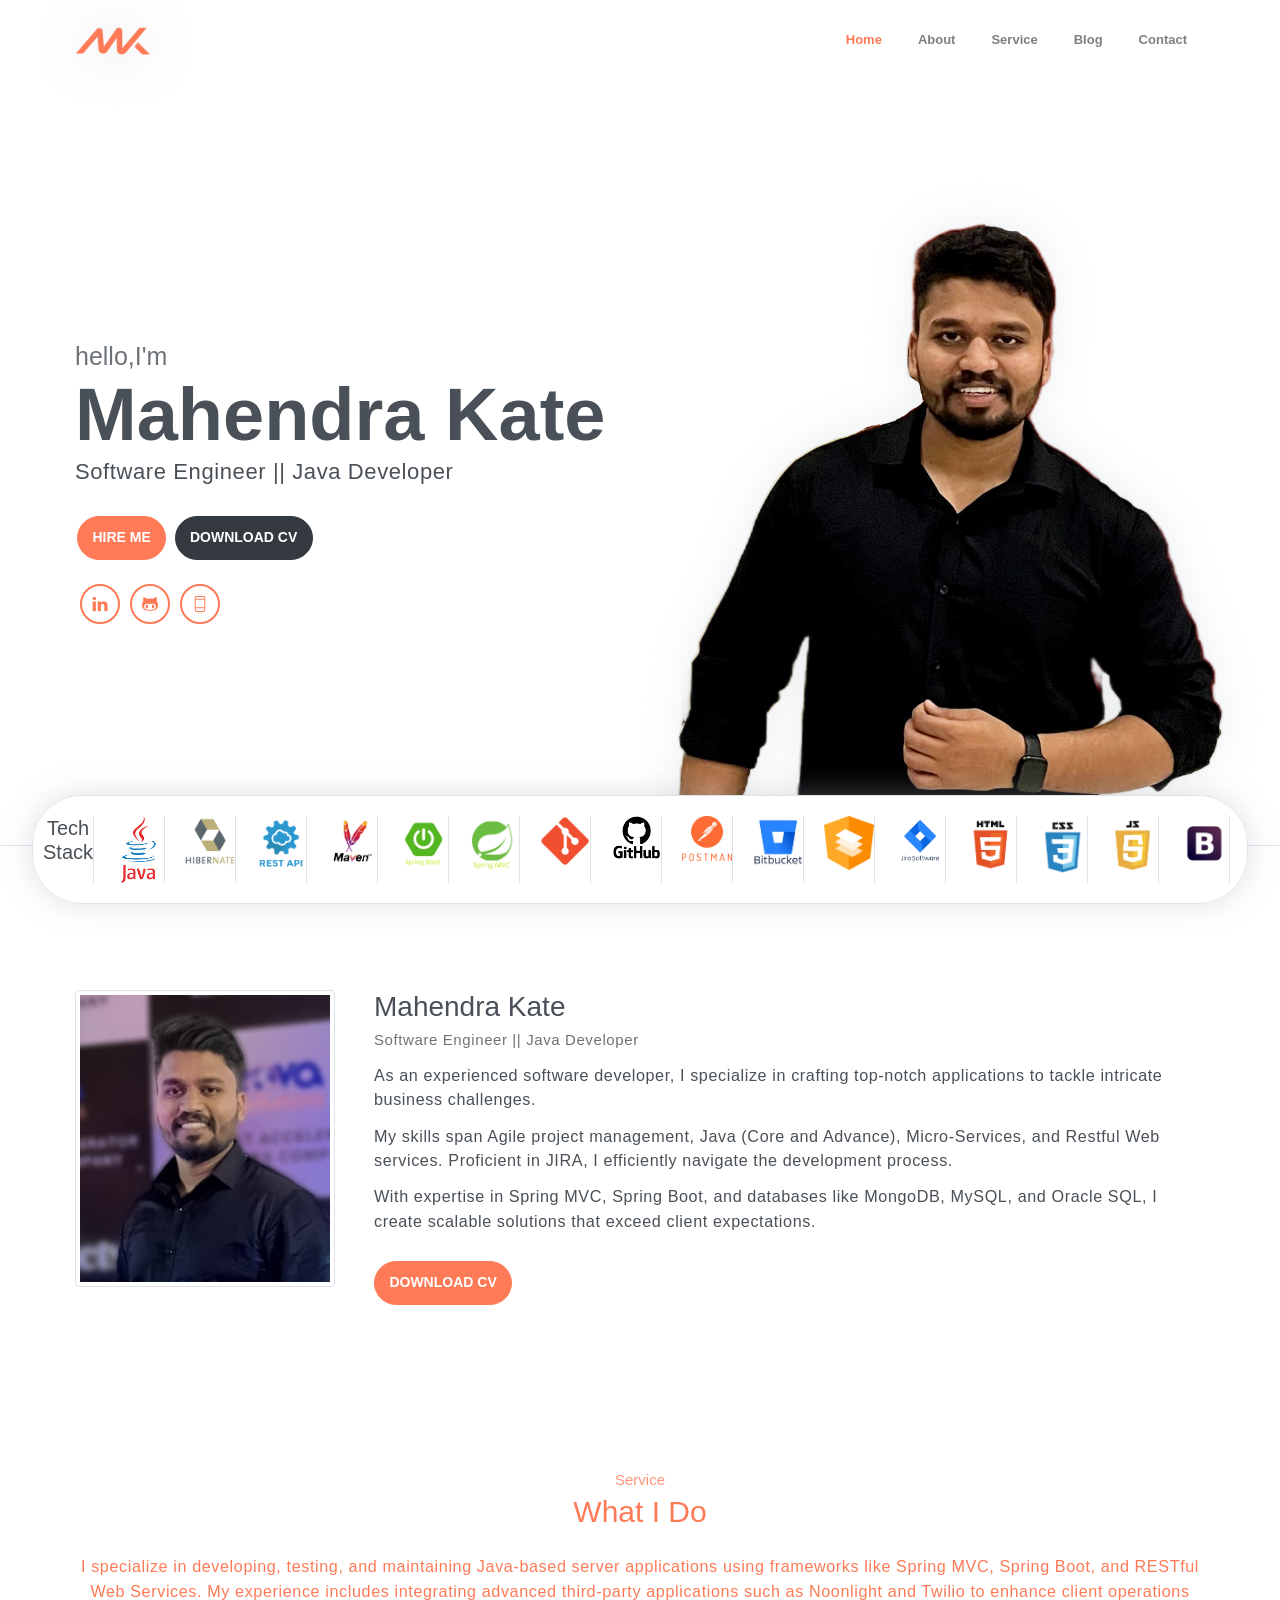
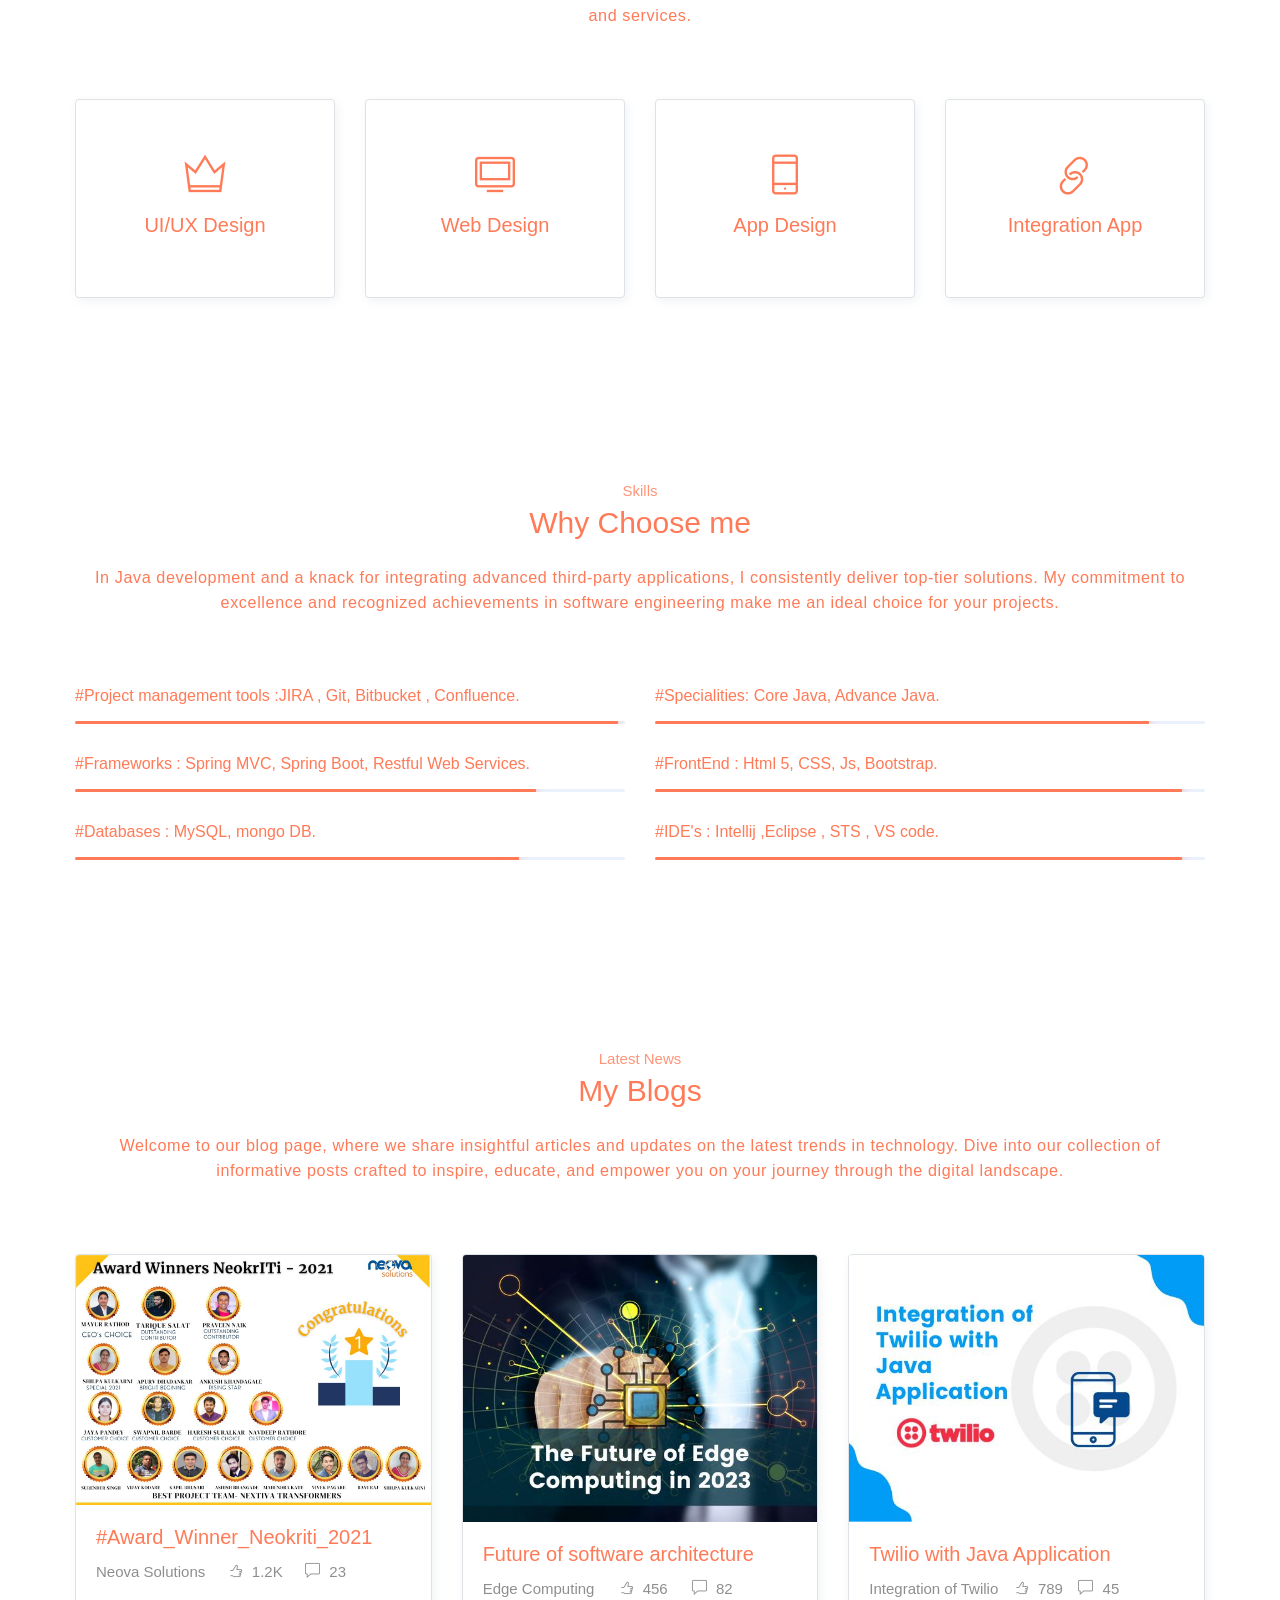
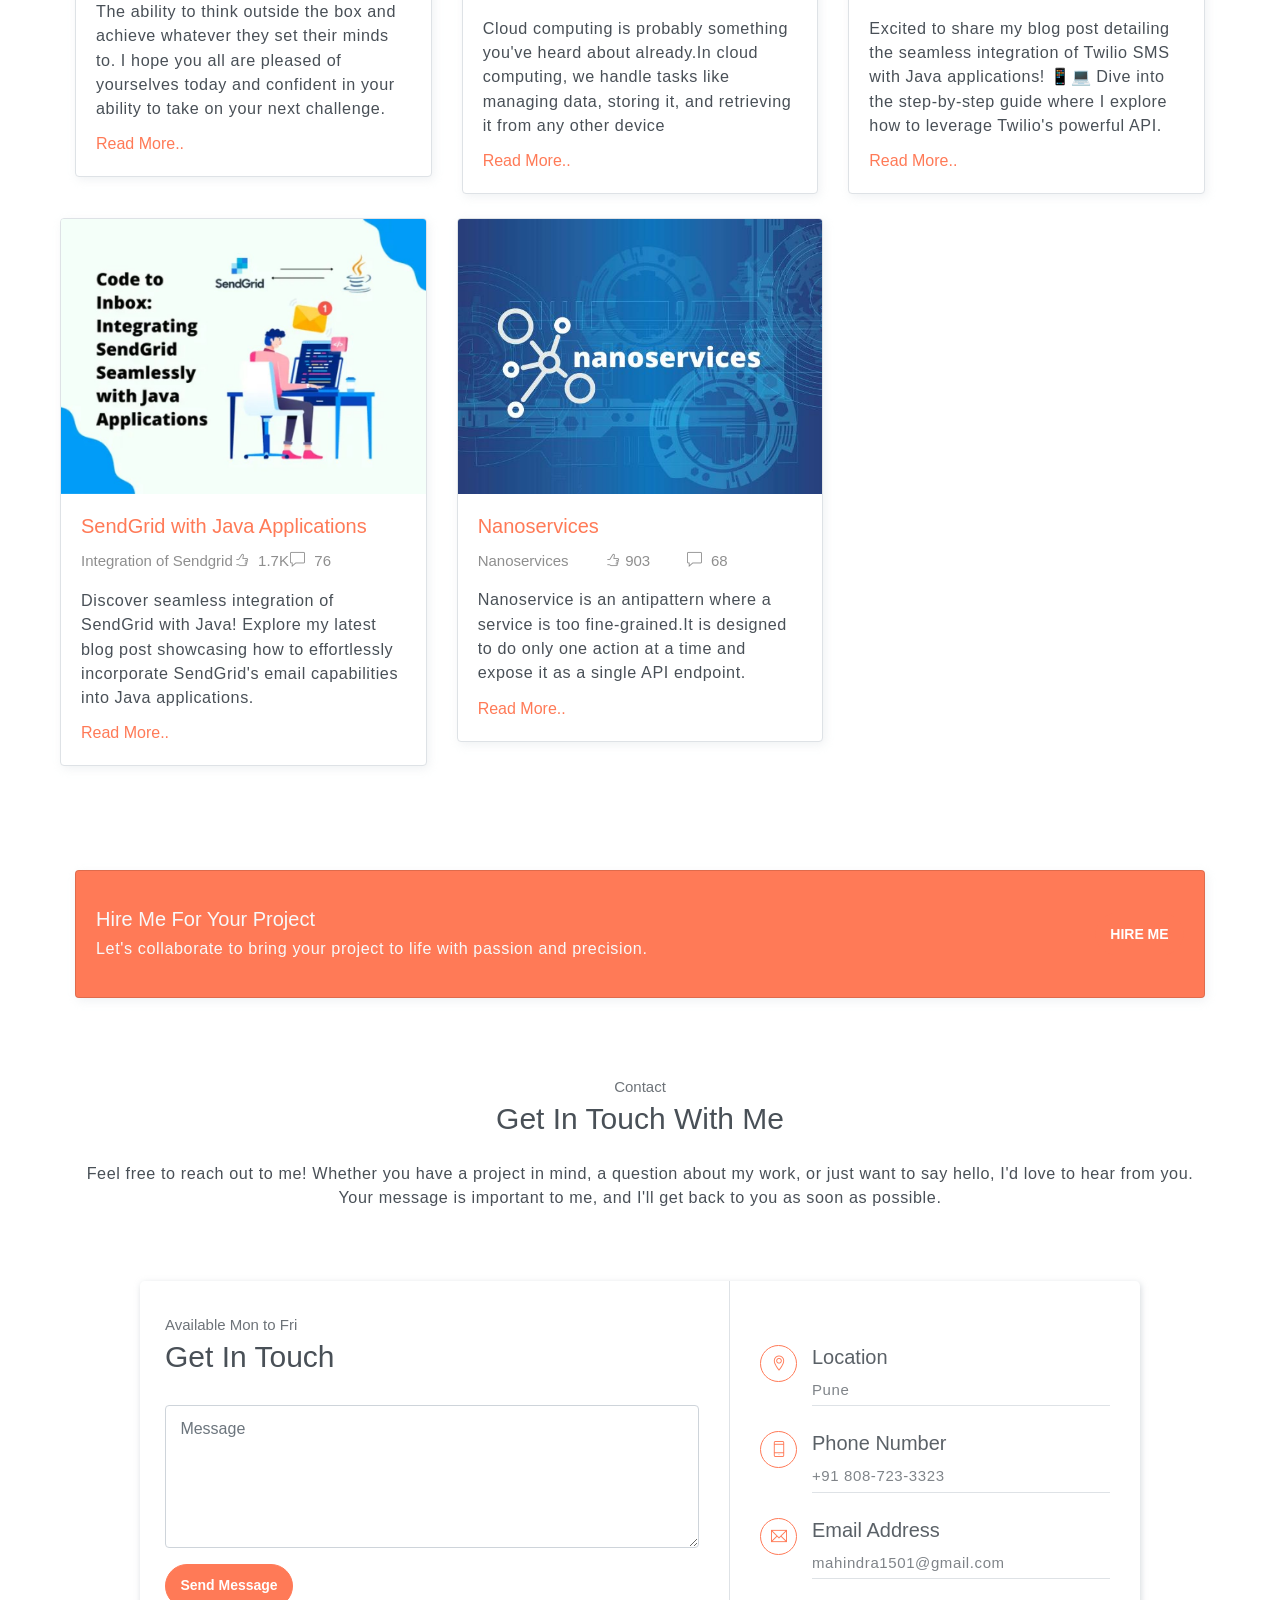
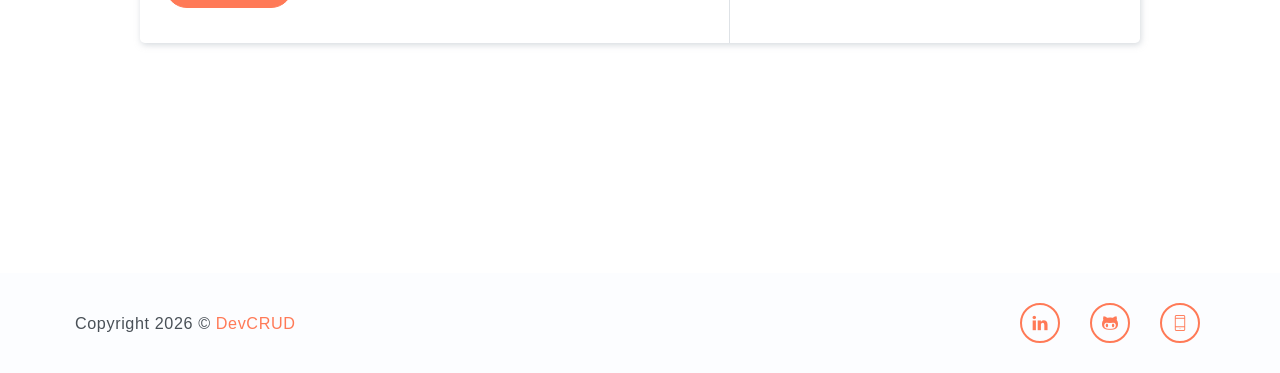
==== commit 8bf3b05c: "implmented the changes related to spaceBetweenHeaderandSection" ====
--- a/index.html
+++ b/index.html
@@ -140,8 +140,7 @@
         </div>
     </header>
     <!-- End of Page Header -->
-    <div class="spaceBetweenHeaderandSection" >        
-    </div>
+ 
     <!-- About section -->
     <section id="about" class="section mt-3">
         <div class="container mt-5">
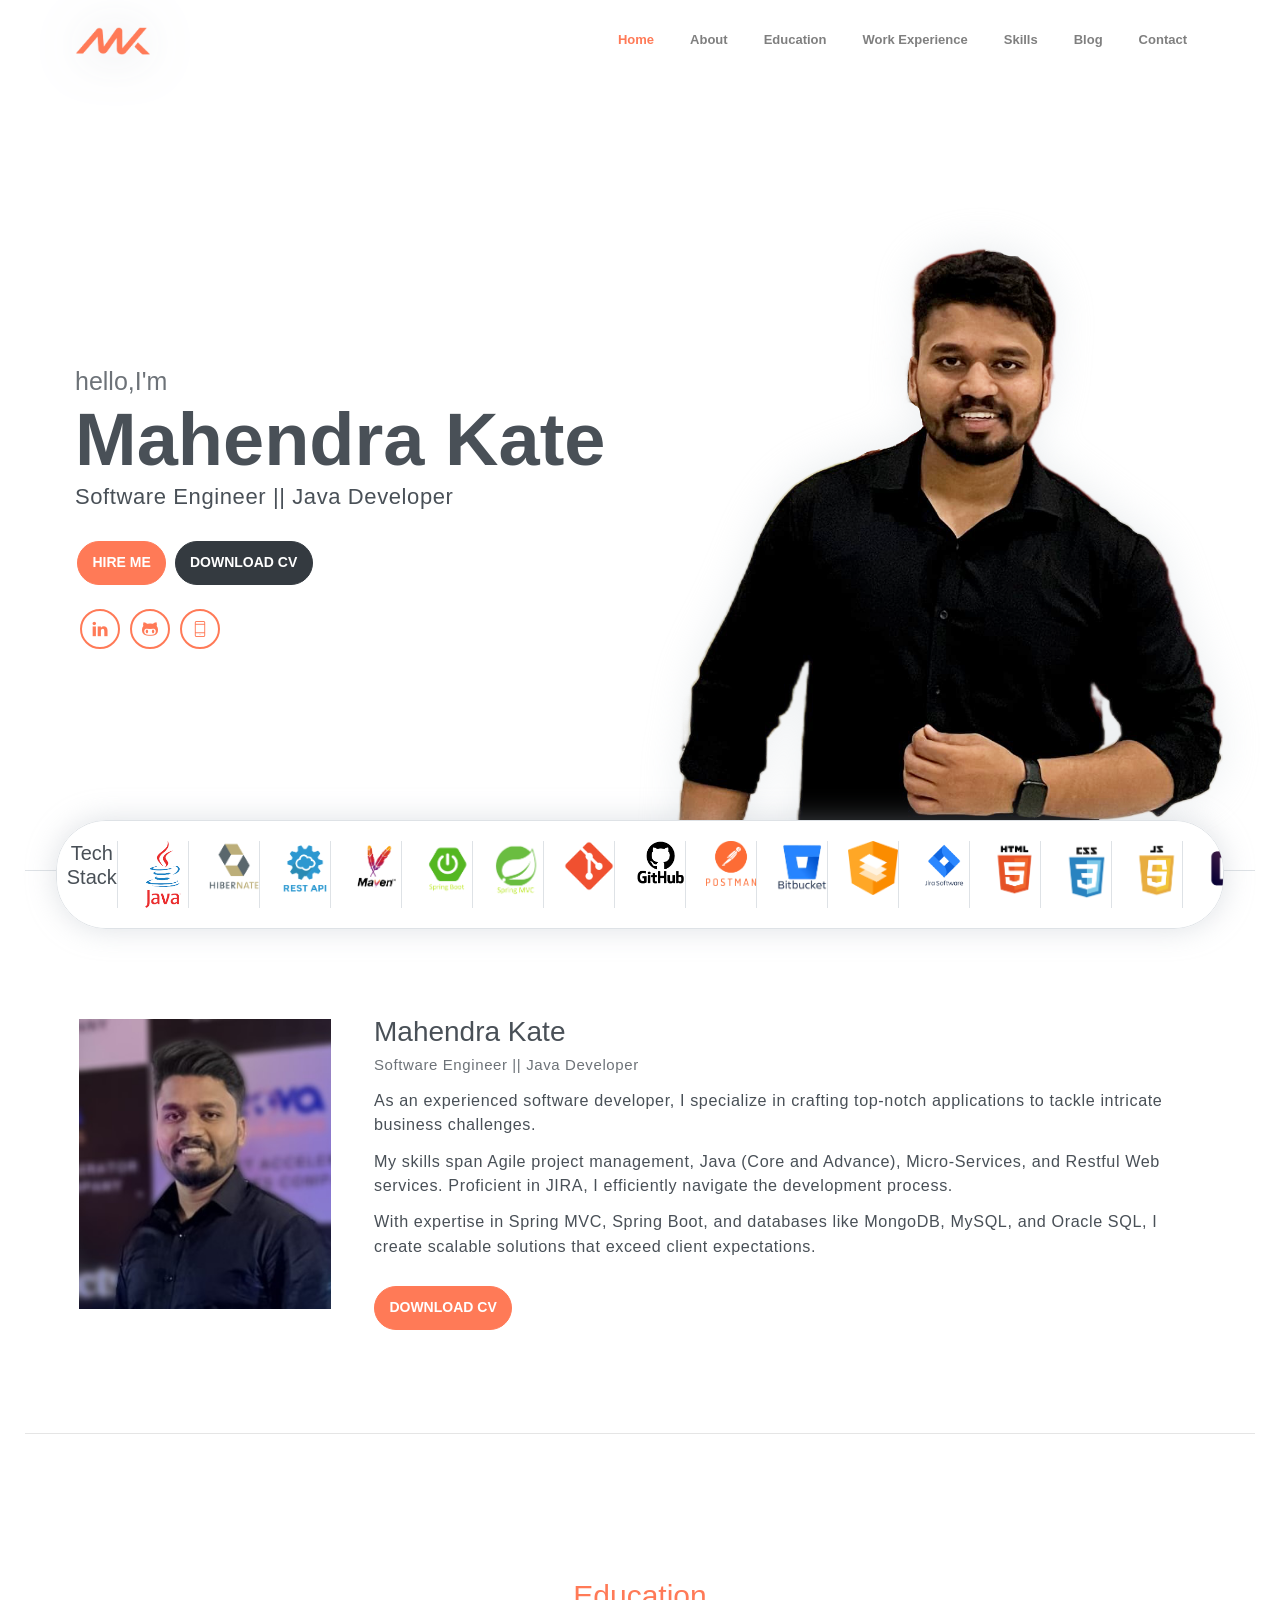
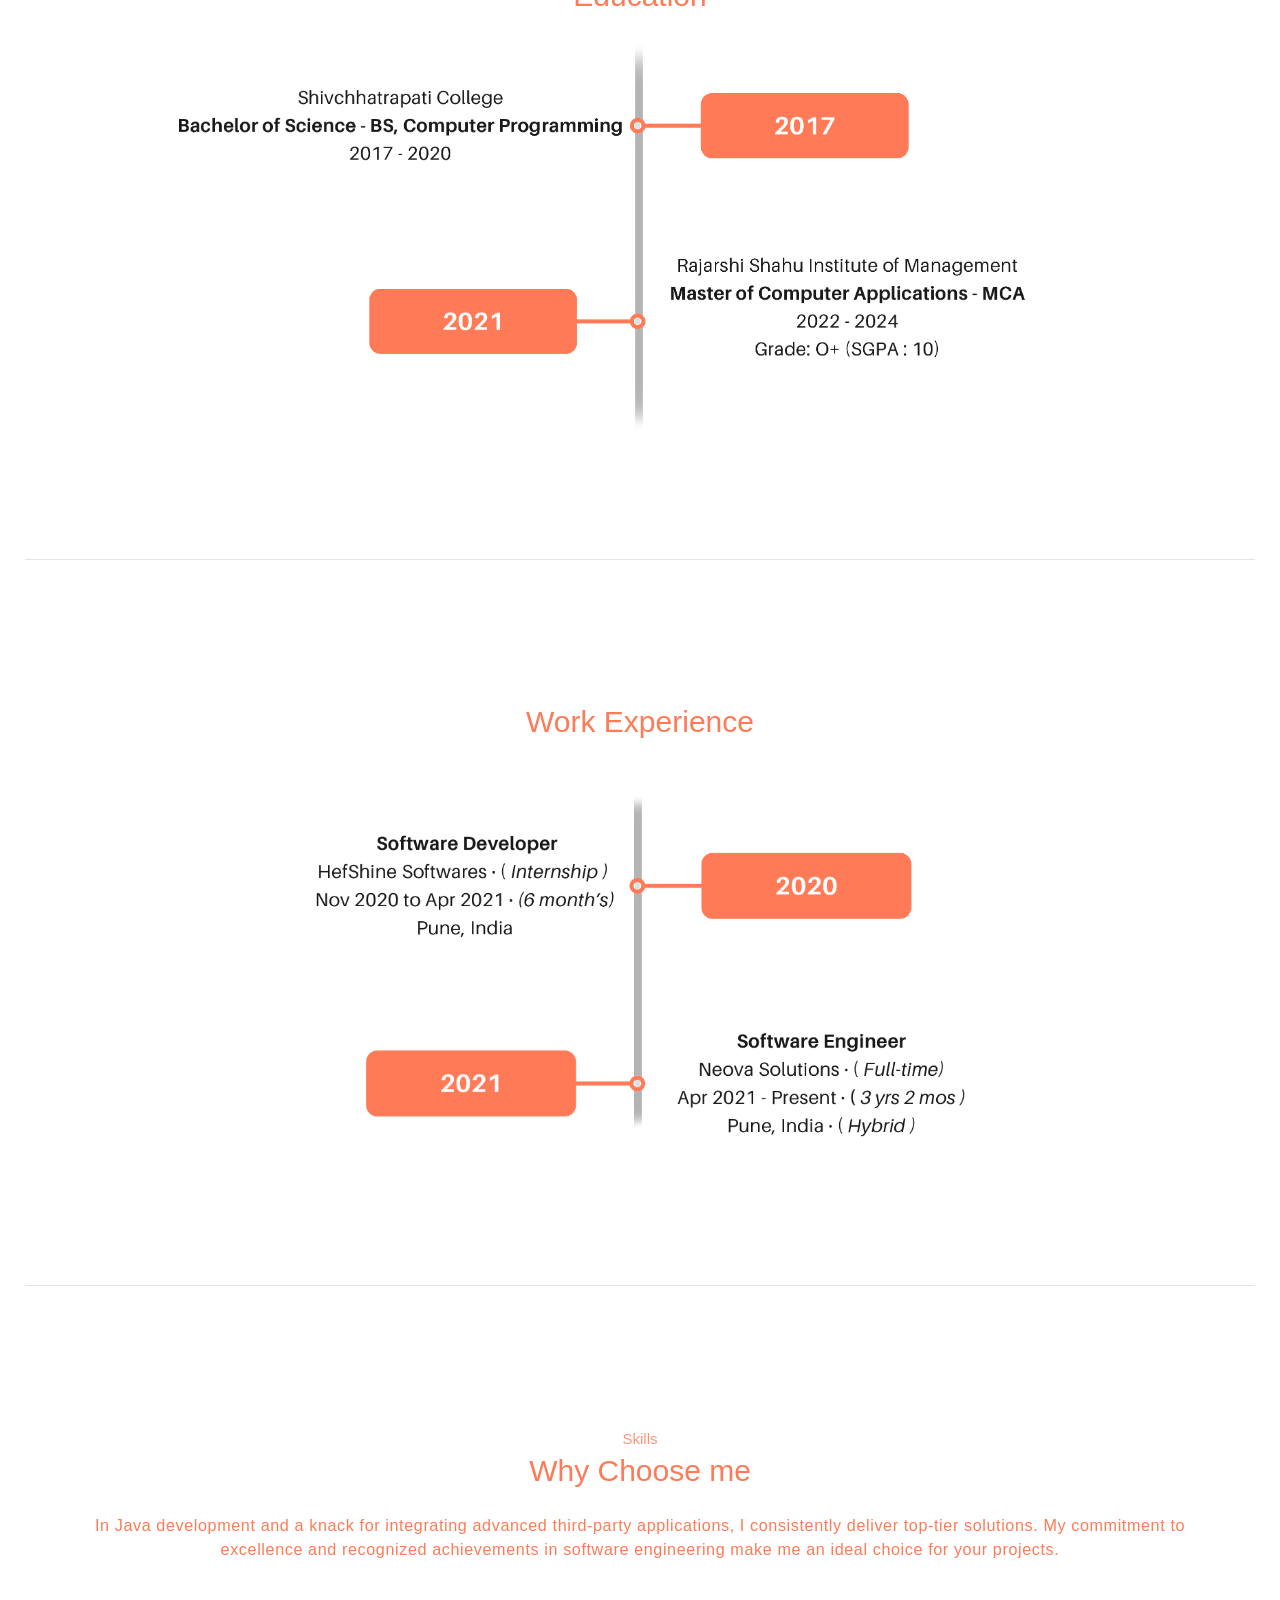
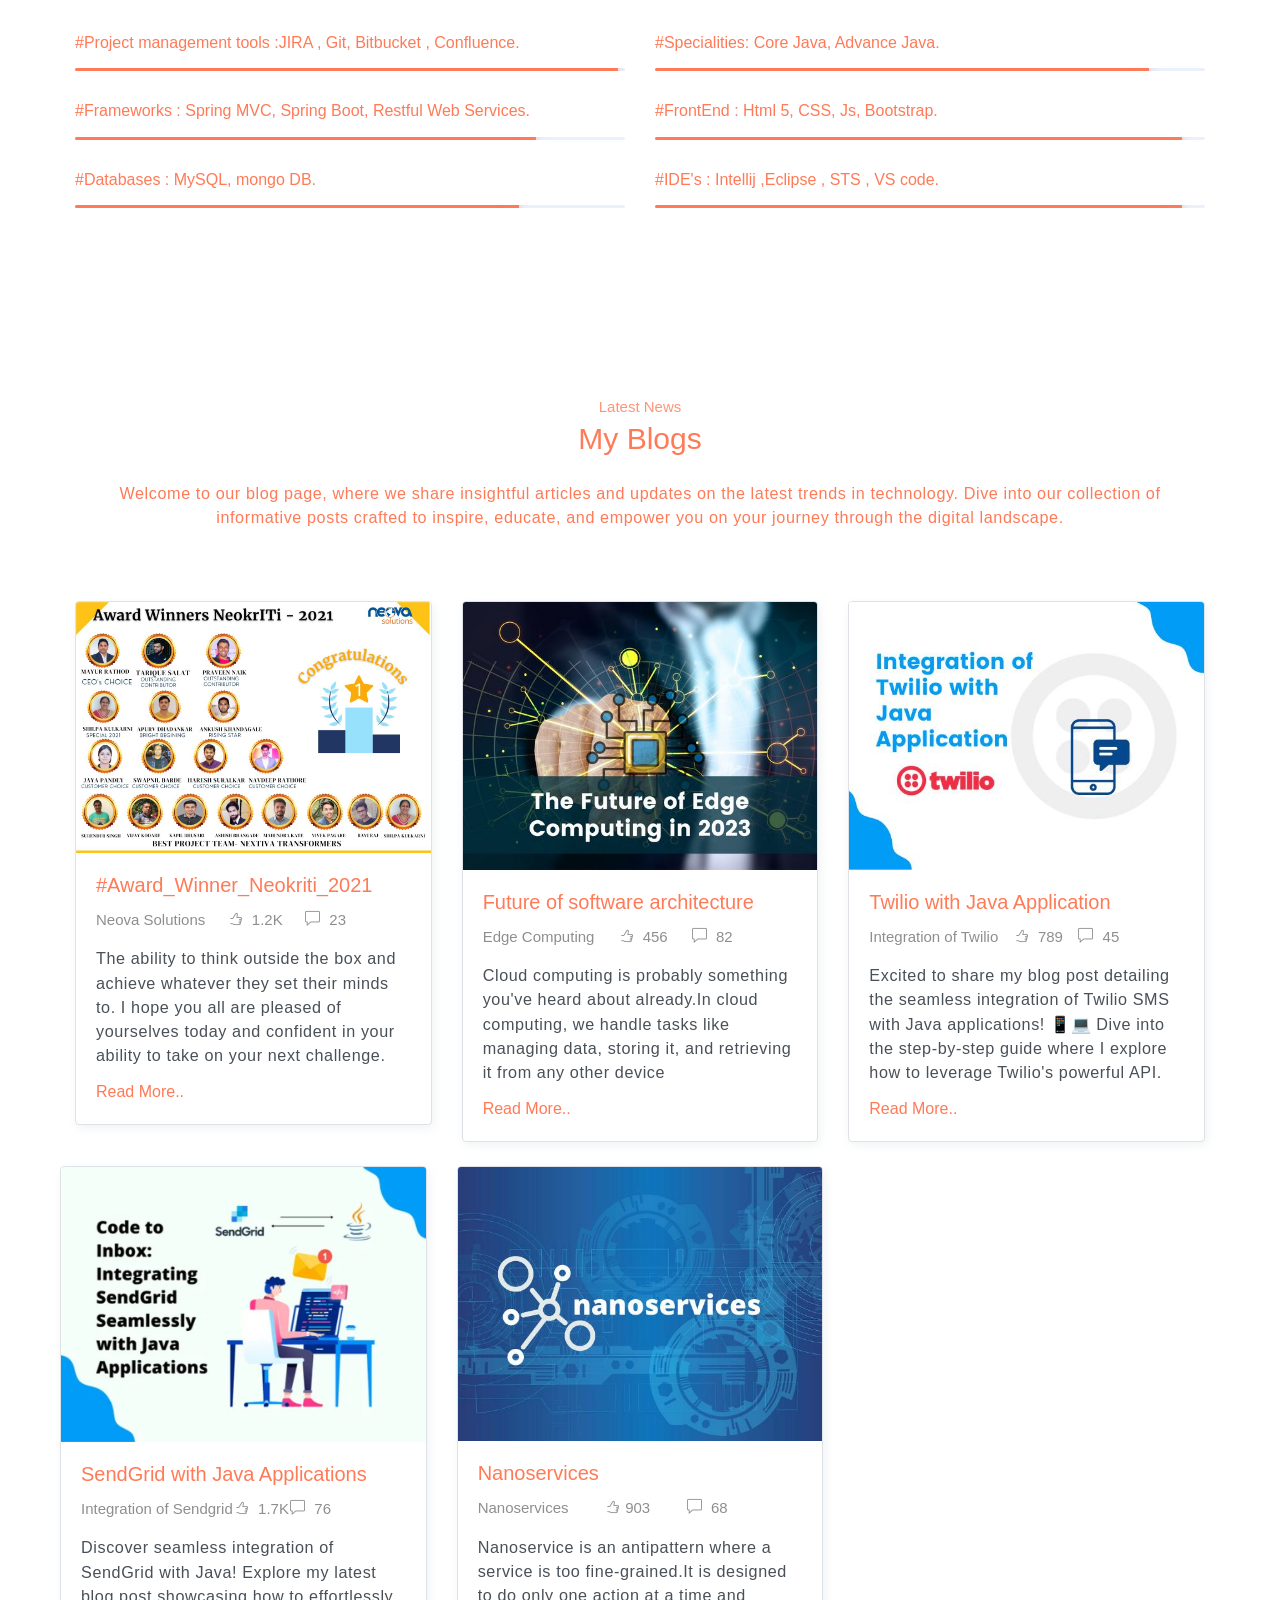
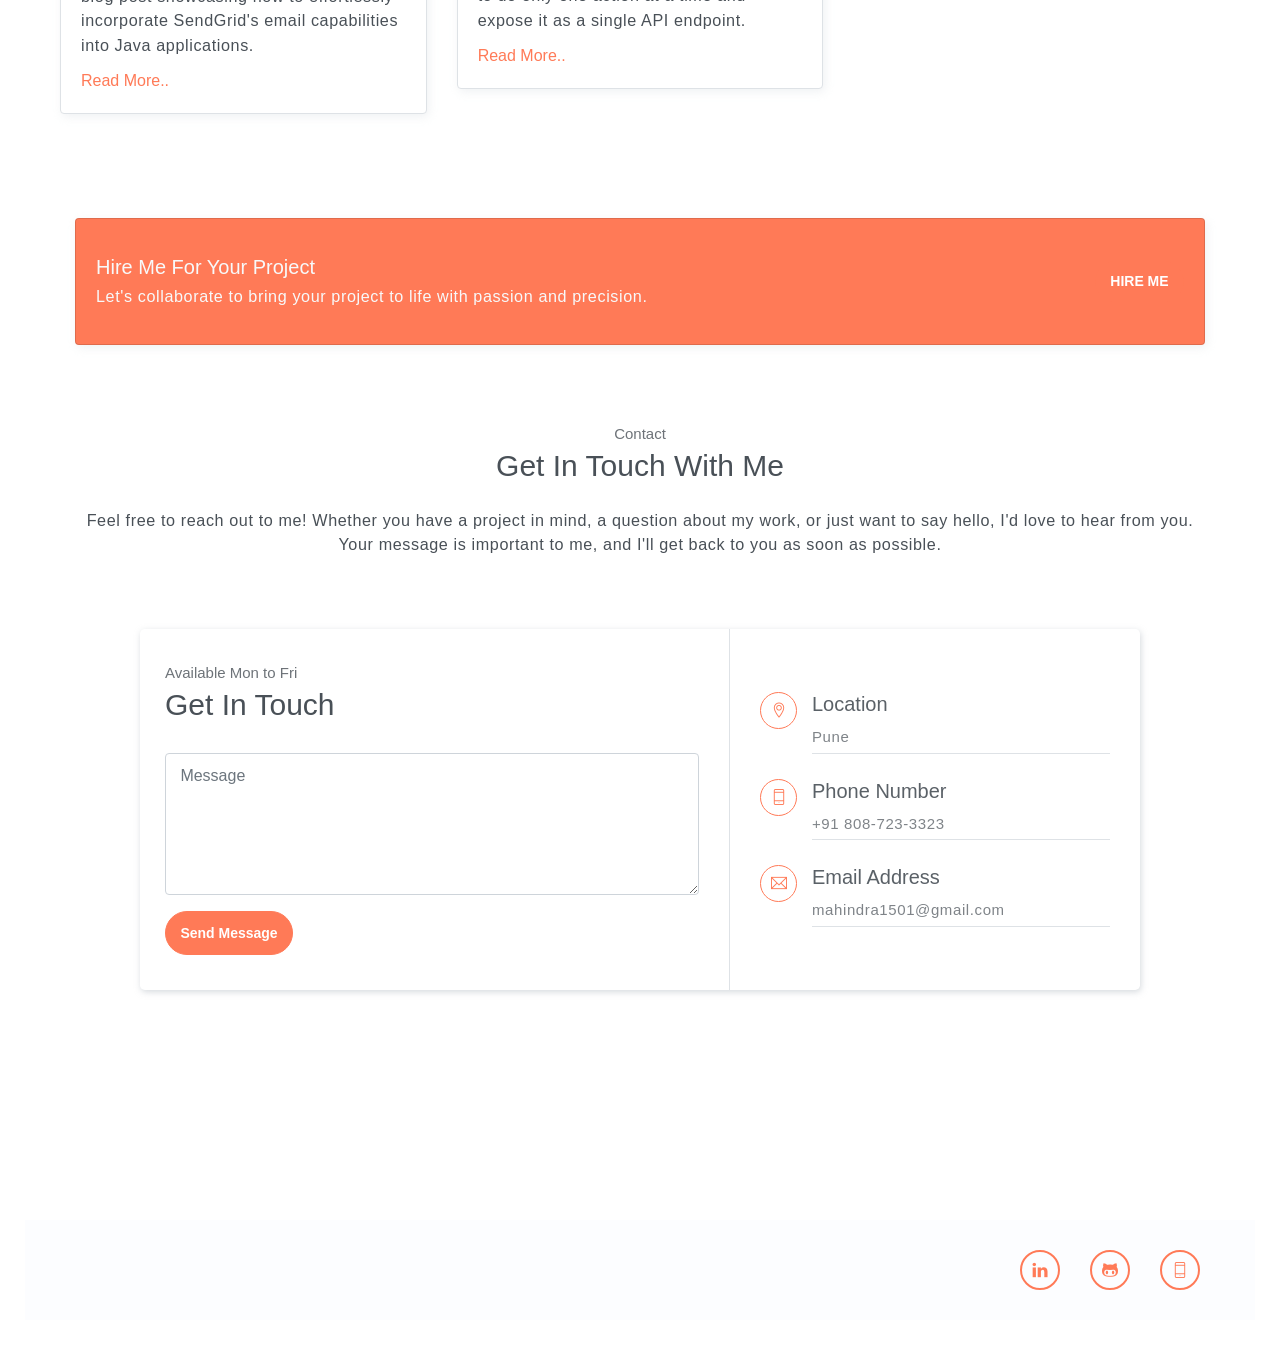
==== commit 2a60eb09: "Added the changes related to education and Experience" ====
--- a/index.html
+++ b/index.html
@@ -28,16 +28,16 @@
                     </li>
                     <li class="nav-item">
                         <a class="nav-link" href="#about">About</a>
+                    </li>                               
+                    <li class="nav-item">
+                        <a class="nav-link" href="#Education">Education</a>
                     </li>
                     <li class="nav-item">
-                        <a class="nav-link" href="#service">Service</a>
-                    </li>                   
-                    <!--<li class="nav-item">
-                        <a class="nav-link" href="#portfolio">Portfolio</a>
+                        <a class="nav-link" href="#Work">Work Experience</a>
                     </li>
                     <li class="nav-item">
-                        <a class="nav-link" href="#testmonial">Testmonial</a>
-                    </li>-->
+                        <a class="nav-link" href="#Skill">Skills</a>
+                    </li>
                     <li class="nav-item">
                         <a class="nav-link" href="#blog">Blog</a>
                     </li>
@@ -160,13 +160,26 @@
             </div>
         </div>
     </section>
-
-    <!-- Service section -->
+    <hr>
+    <section id="Education" class="section" >
+        <div class="container text-center"><br><br>
+            <h6 class="section-title mb-4">Education</h6>
+            <img src="assets/imgs/Edu (2).png" alt="" class="img-thumbnail mb-4">
+        </div>
+     </section>
+     <hr>
+     <section  id="Work" class="section">
+        <div class="container text-center"> <br><br>
+            <h6 class="section-title mb-4">Work Experience</h6>
+            <img src="assets/imgs/WExp (2).png" alt="" class="img-thumbnail mb-4">
+        </div>
+     </section>
+     <hr>
+    <!-- Service section 
     <section id="service" class="section">
         <div class="container text-center">
-            <h6 class="subtitle">Service</h6>
-            <h6 class="section-title mb-4">What I Do</h6>
-            <p class="mb-5 pb-4">I specialize in developing, testing, and maintaining Java-based server applications using frameworks like Spring MVC, Spring Boot, and RESTful Web Services. My experience includes integrating advanced third-party applications such as Noonlight and Twilio to enhance client operations and services.</p>
+            <h6 class="section-title mb-4">Work Experience</h6>
+            <p class="mb-5 pb-4">I have extensive experience in Java development, specializing in integrating advanced third-party applications and delivering top-tier software solutions.</p>
 
             <div class="row">
                 <div class="col-sm-6 col-md-3 mb-4">
@@ -204,10 +217,10 @@
             </div>
         </div>
     </section>
-    <!-- End of Sectoin -->
+    End of Sectoin -->
 
     <!-- Skills section -->
-    <section class="section">
+    <section class="section" id="Skill"><br><br>
         <div class="container text-center">
             <h6 class="subtitle">Skills</h6>
             <h6 class="section-title mb-4">Why Choose me</h6>
@@ -559,7 +572,6 @@
         <div class="container">
             <div class="row align-items-center">
                 <div class="col-sm-6">
-                    <p>Copyright <script>document.write(new Date().getFullYear())</script> &copy; <a href="http://www.devcrud.com" target="_blank">DevCRUD</a></p>
                 </div>
                 <div class="col-sm-6">
                     <div class="socials">
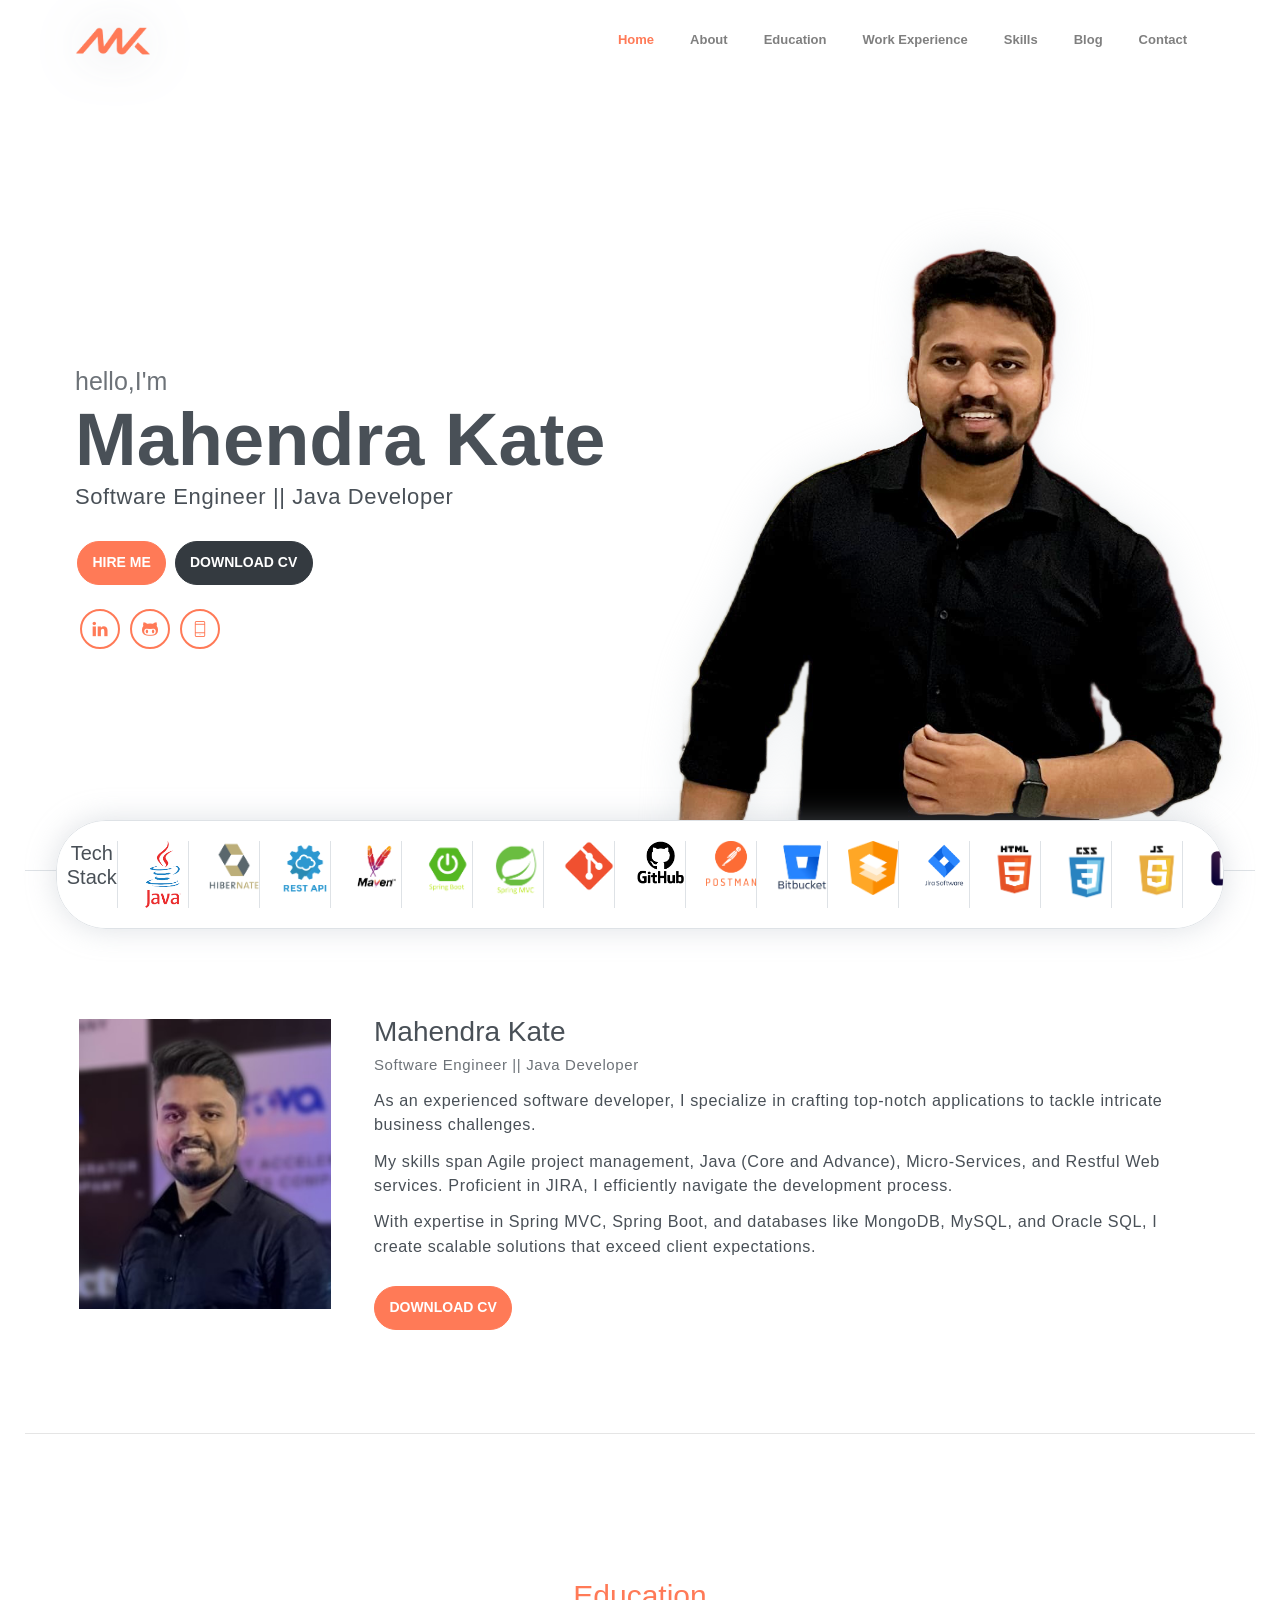
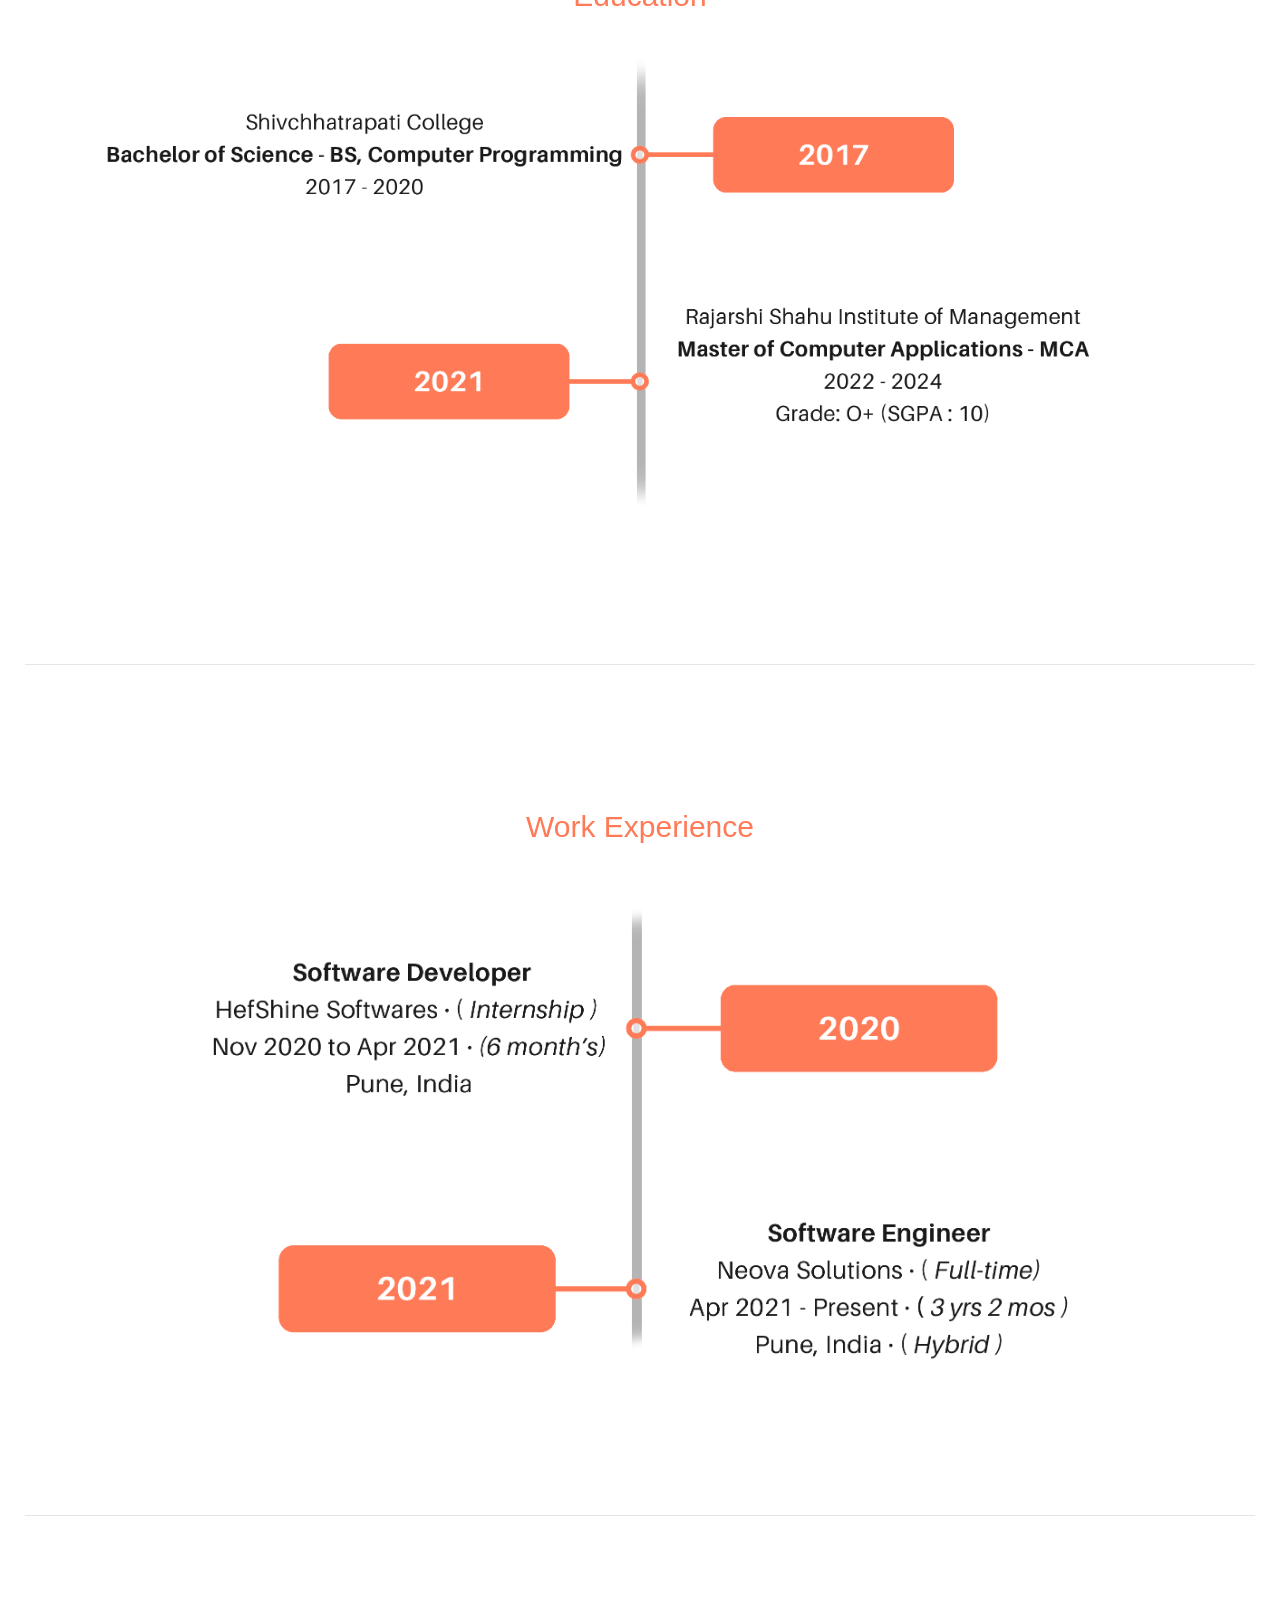
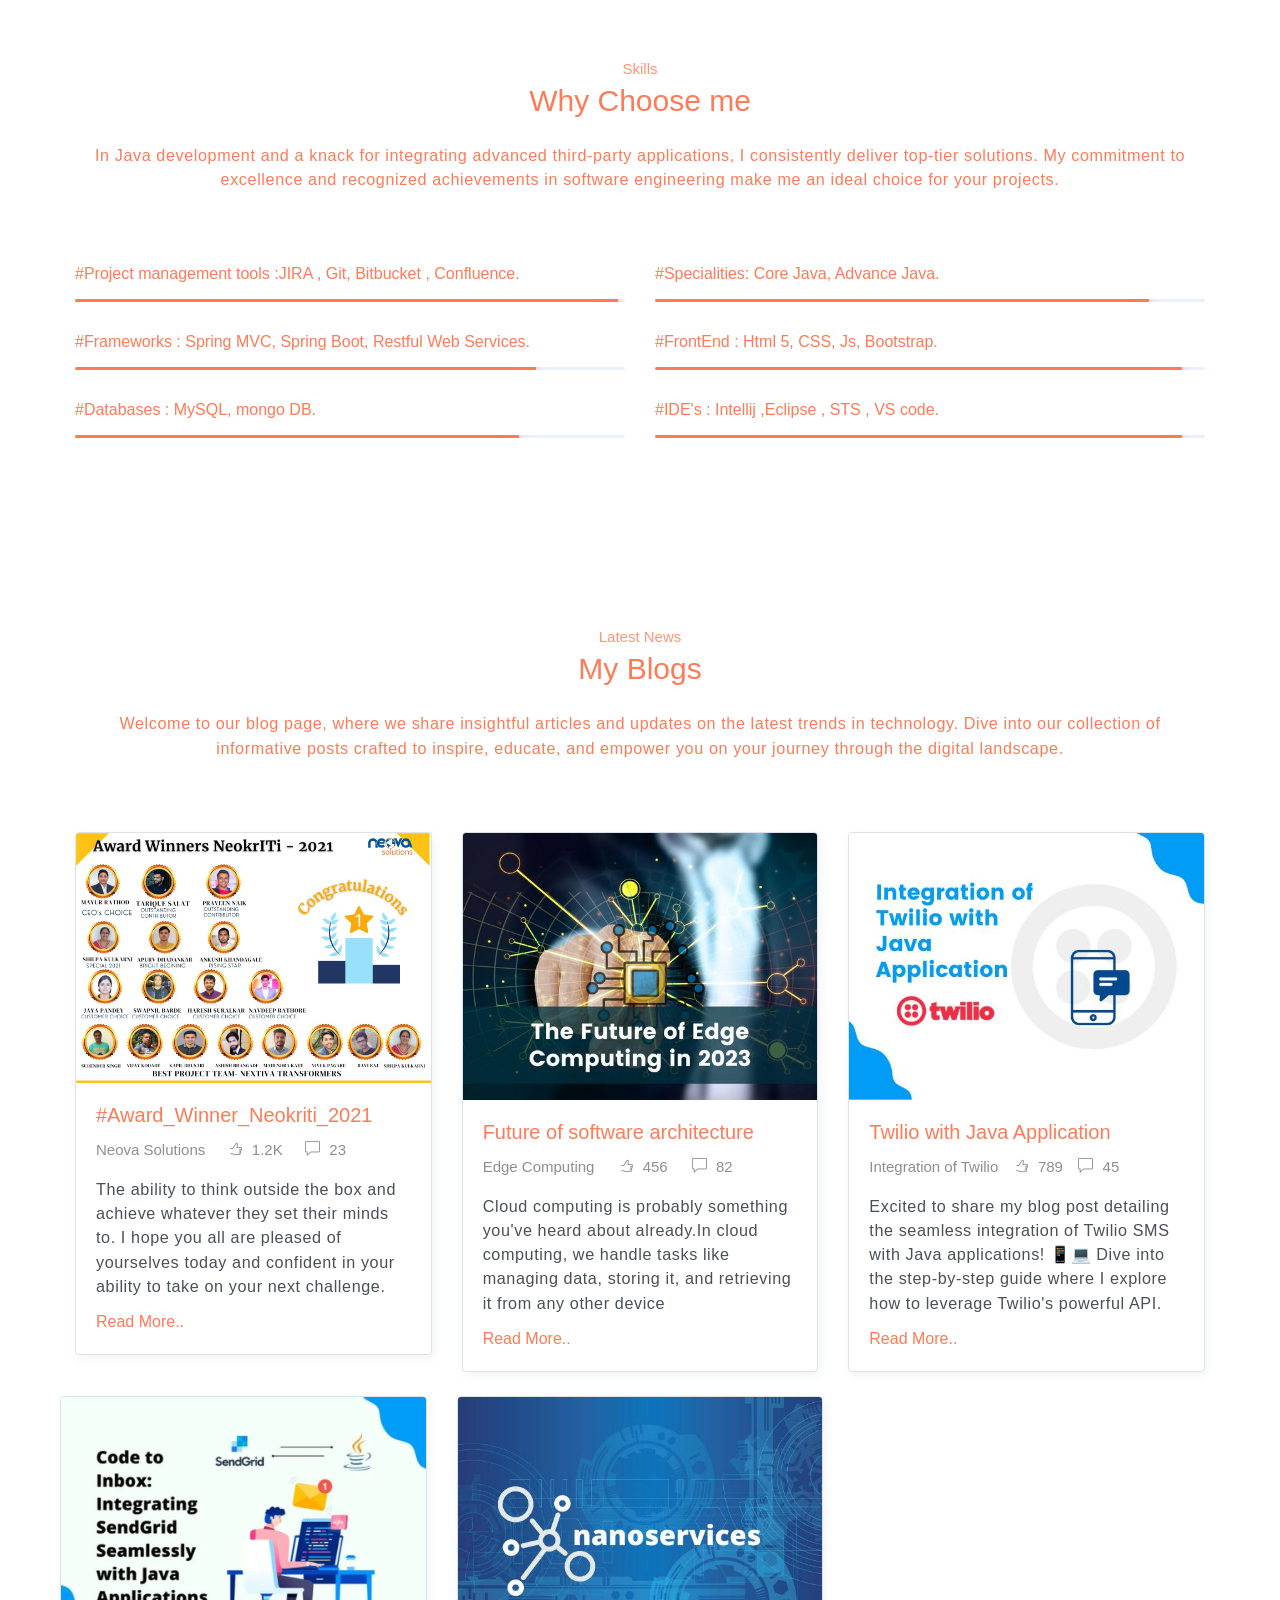
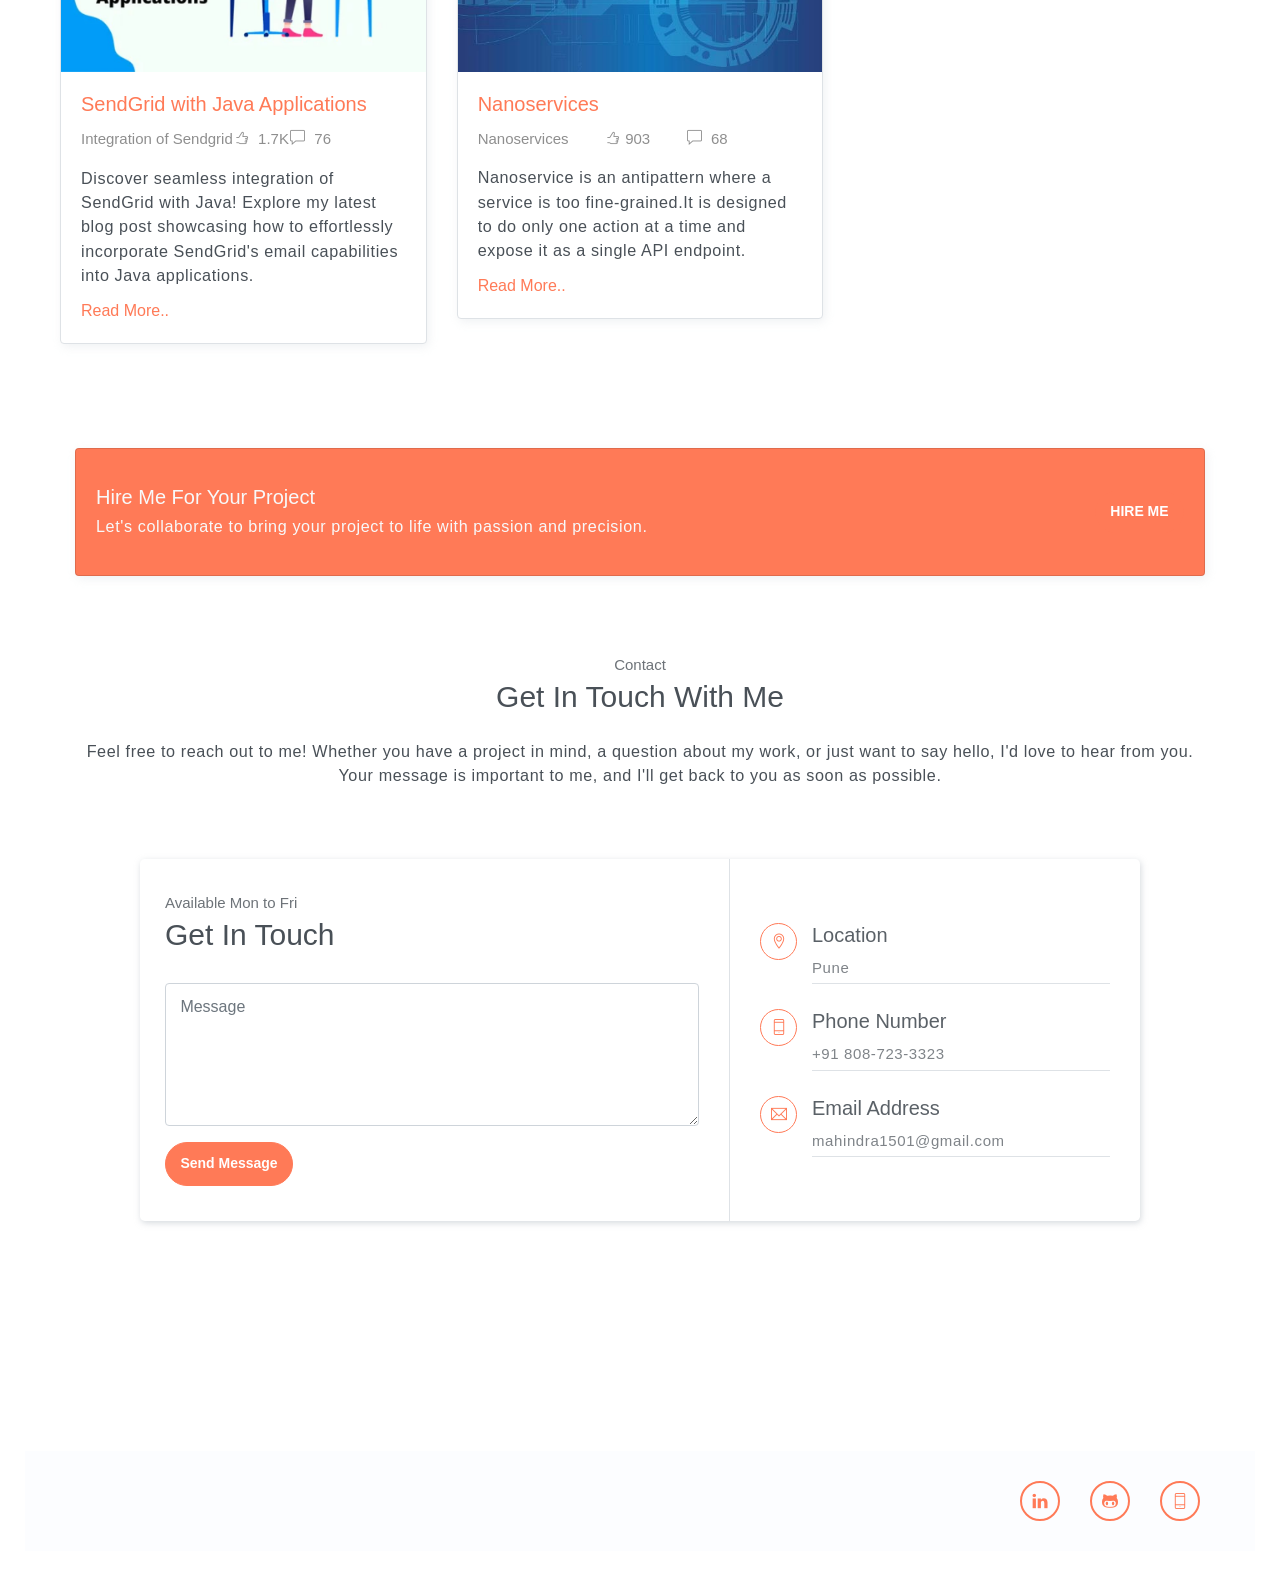
==== commit 737c9f91: "Adding the files related to portfolio as a first commit" ====
--- a/index.html
+++ b/index.html
@@ -164,14 +164,14 @@
     <section id="Education" class="section" >
         <div class="container text-center"><br><br>
             <h6 class="section-title mb-4">Education</h6>
-            <img src="assets/imgs/Edu (2).png" alt="" class="img-thumbnail mb-4">
+            <img src="assets/imgs/edu (3).png" alt="" class="img-thumbnail mb-4">
         </div>
      </section>
      <hr>
      <section  id="Work" class="section">
         <div class="container text-center"> <br><br>
             <h6 class="section-title mb-4">Work Experience</h6>
-            <img src="assets/imgs/WExp (2).png" alt="" class="img-thumbnail mb-4">
+            <img src="assets/imgs/WExp (3).png" alt="" class="img-thumbnail mb-4">
         </div>
      </section>
      <hr>
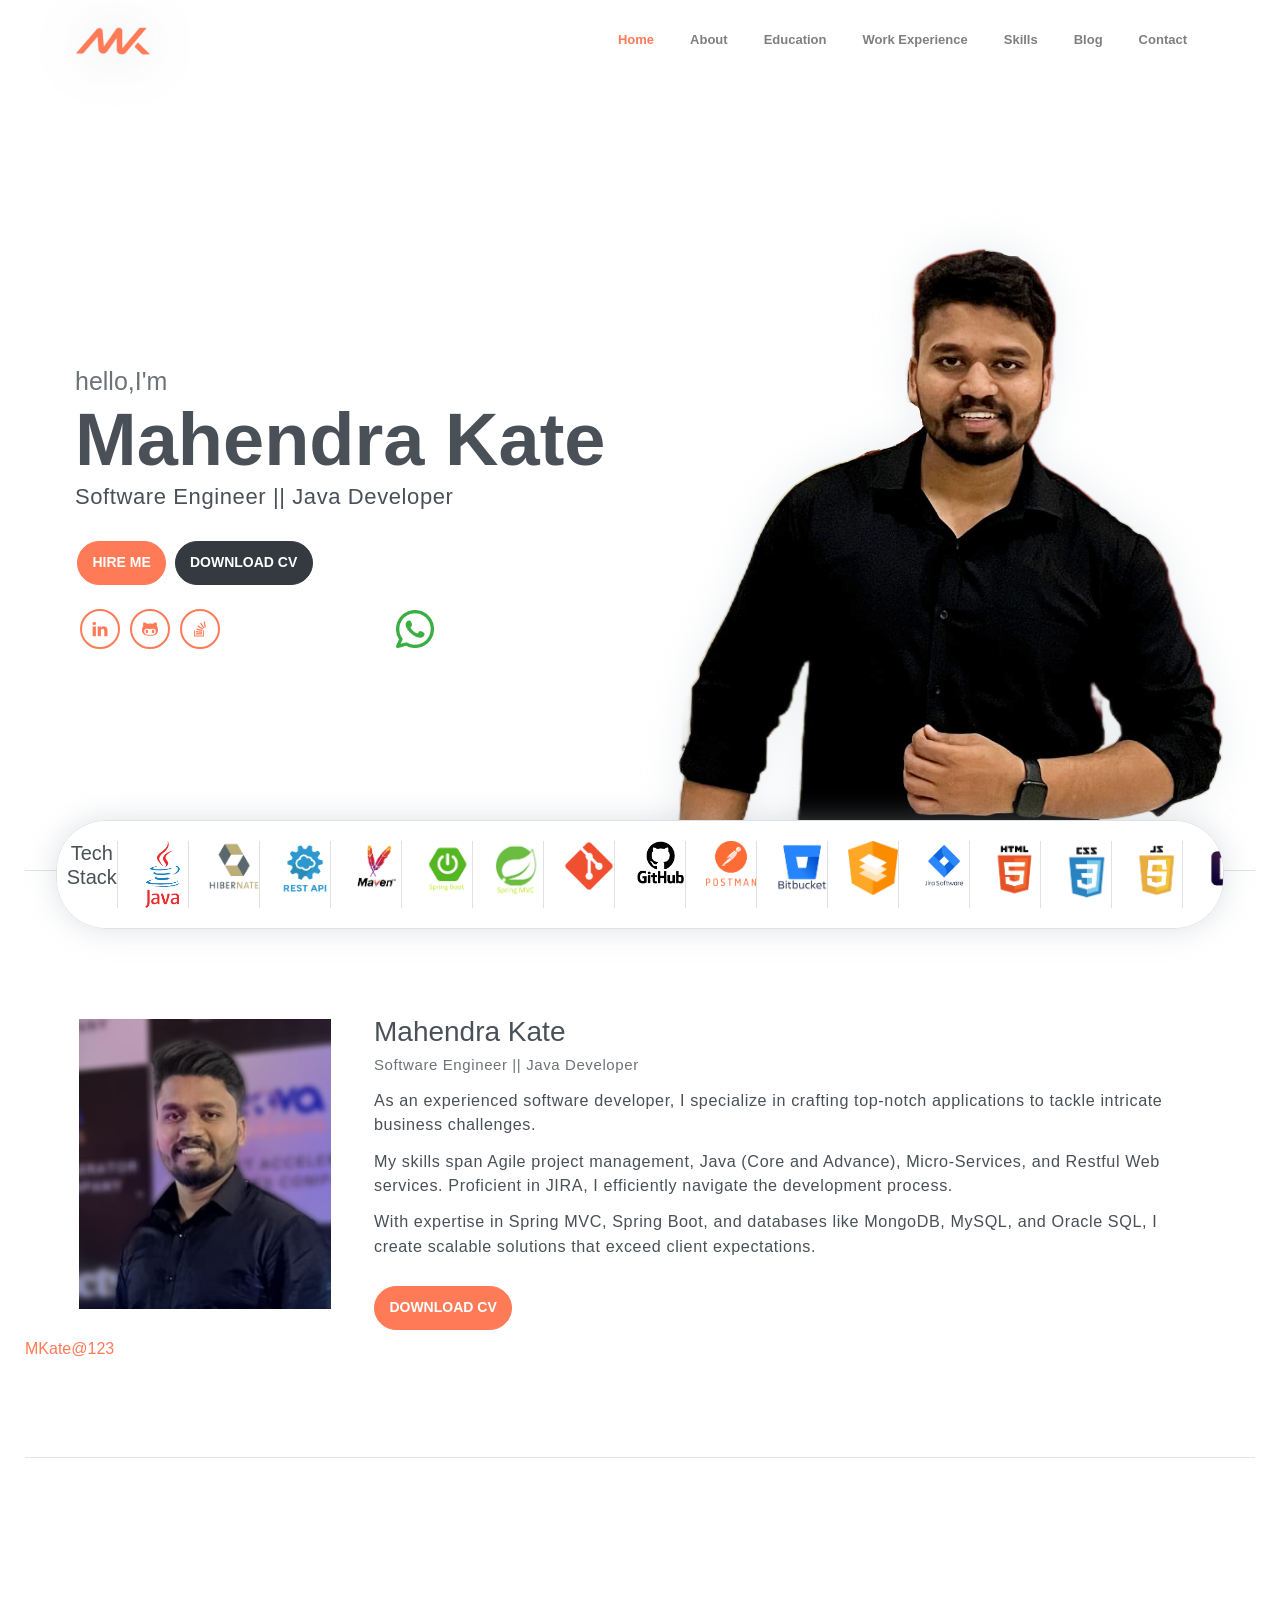
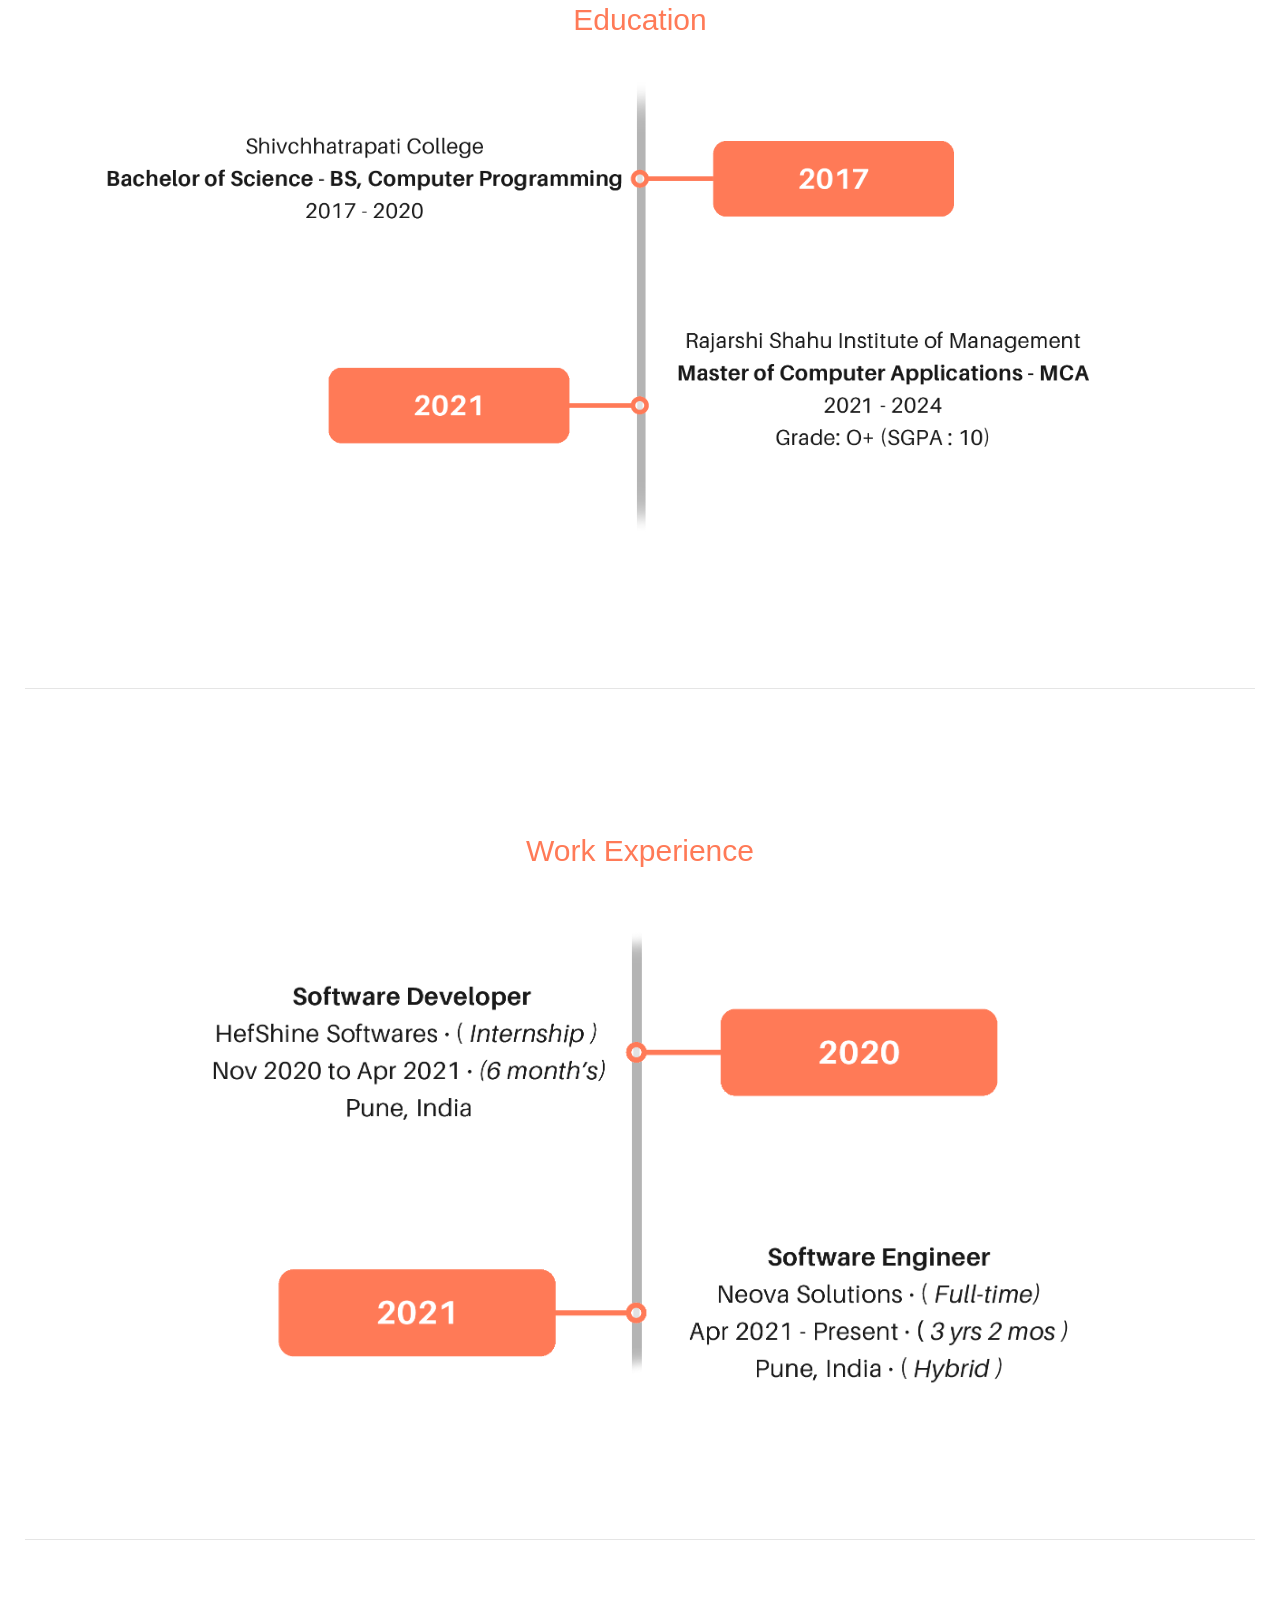
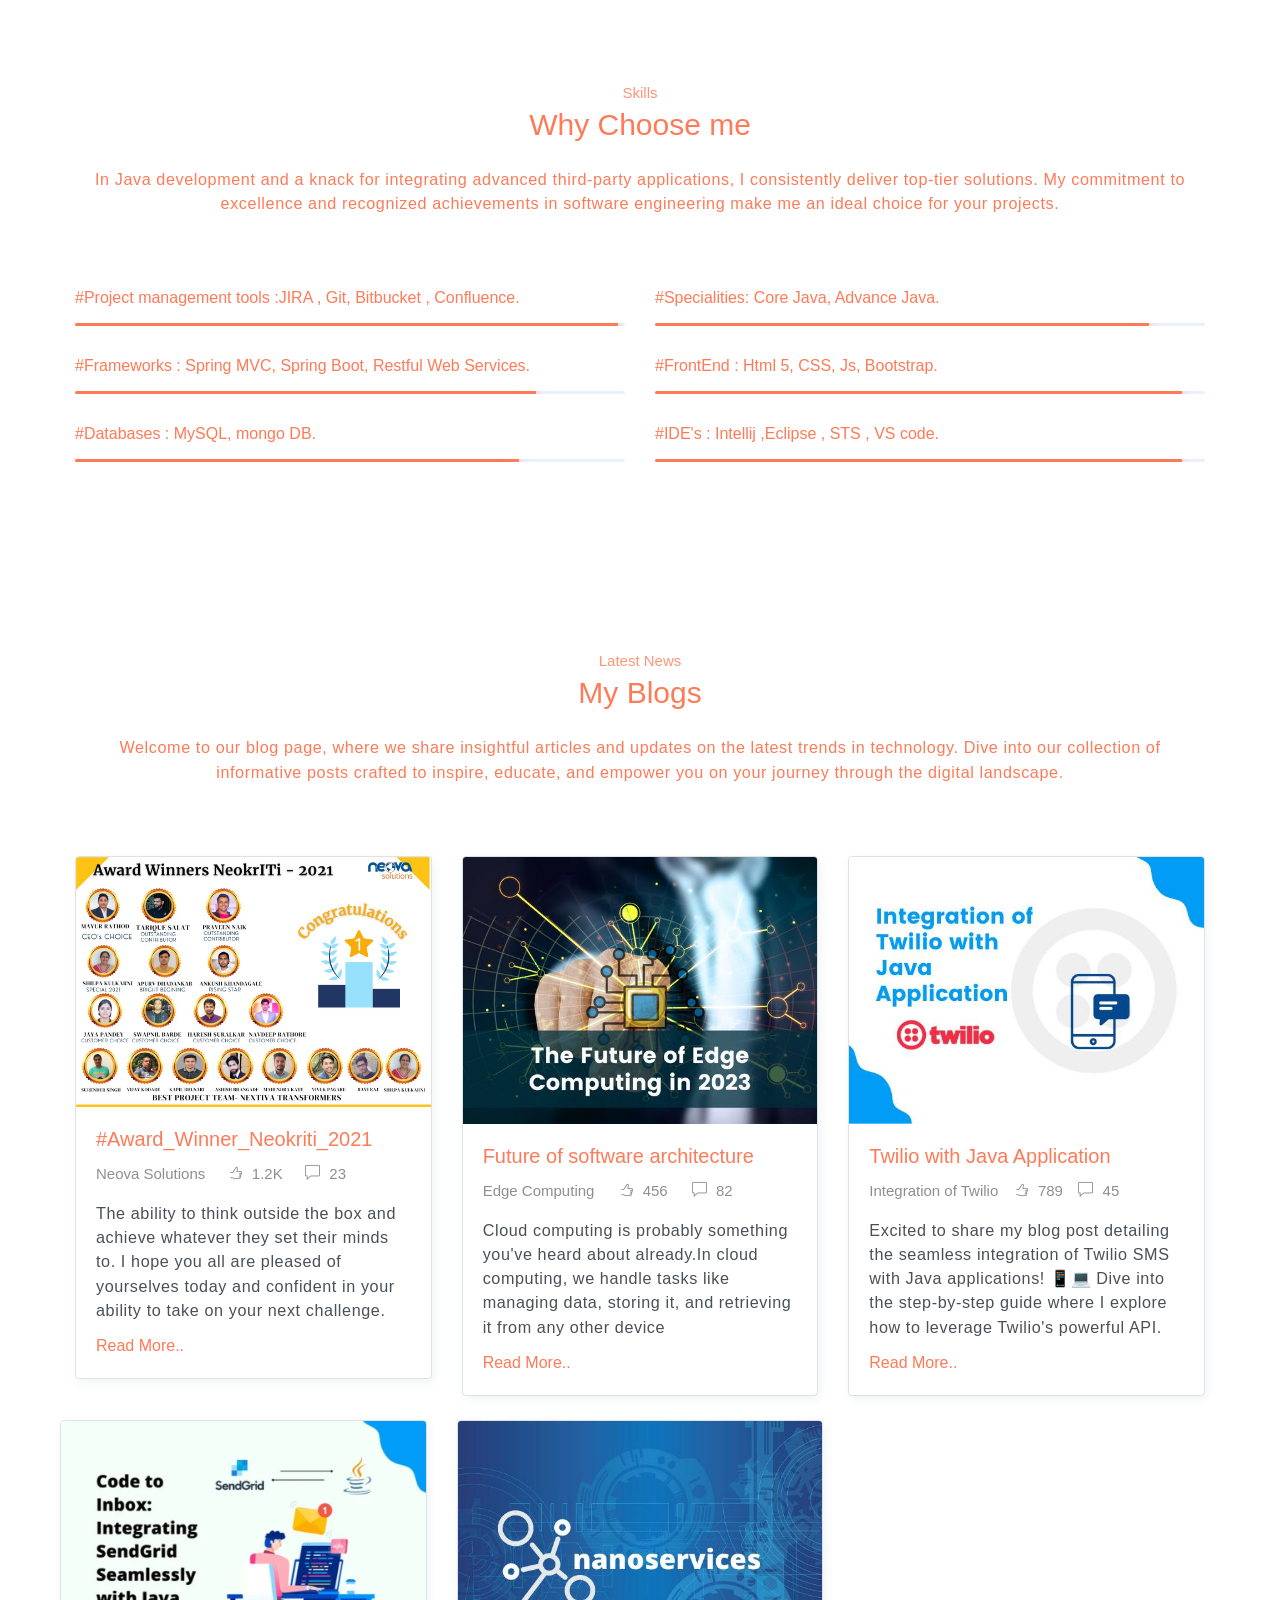
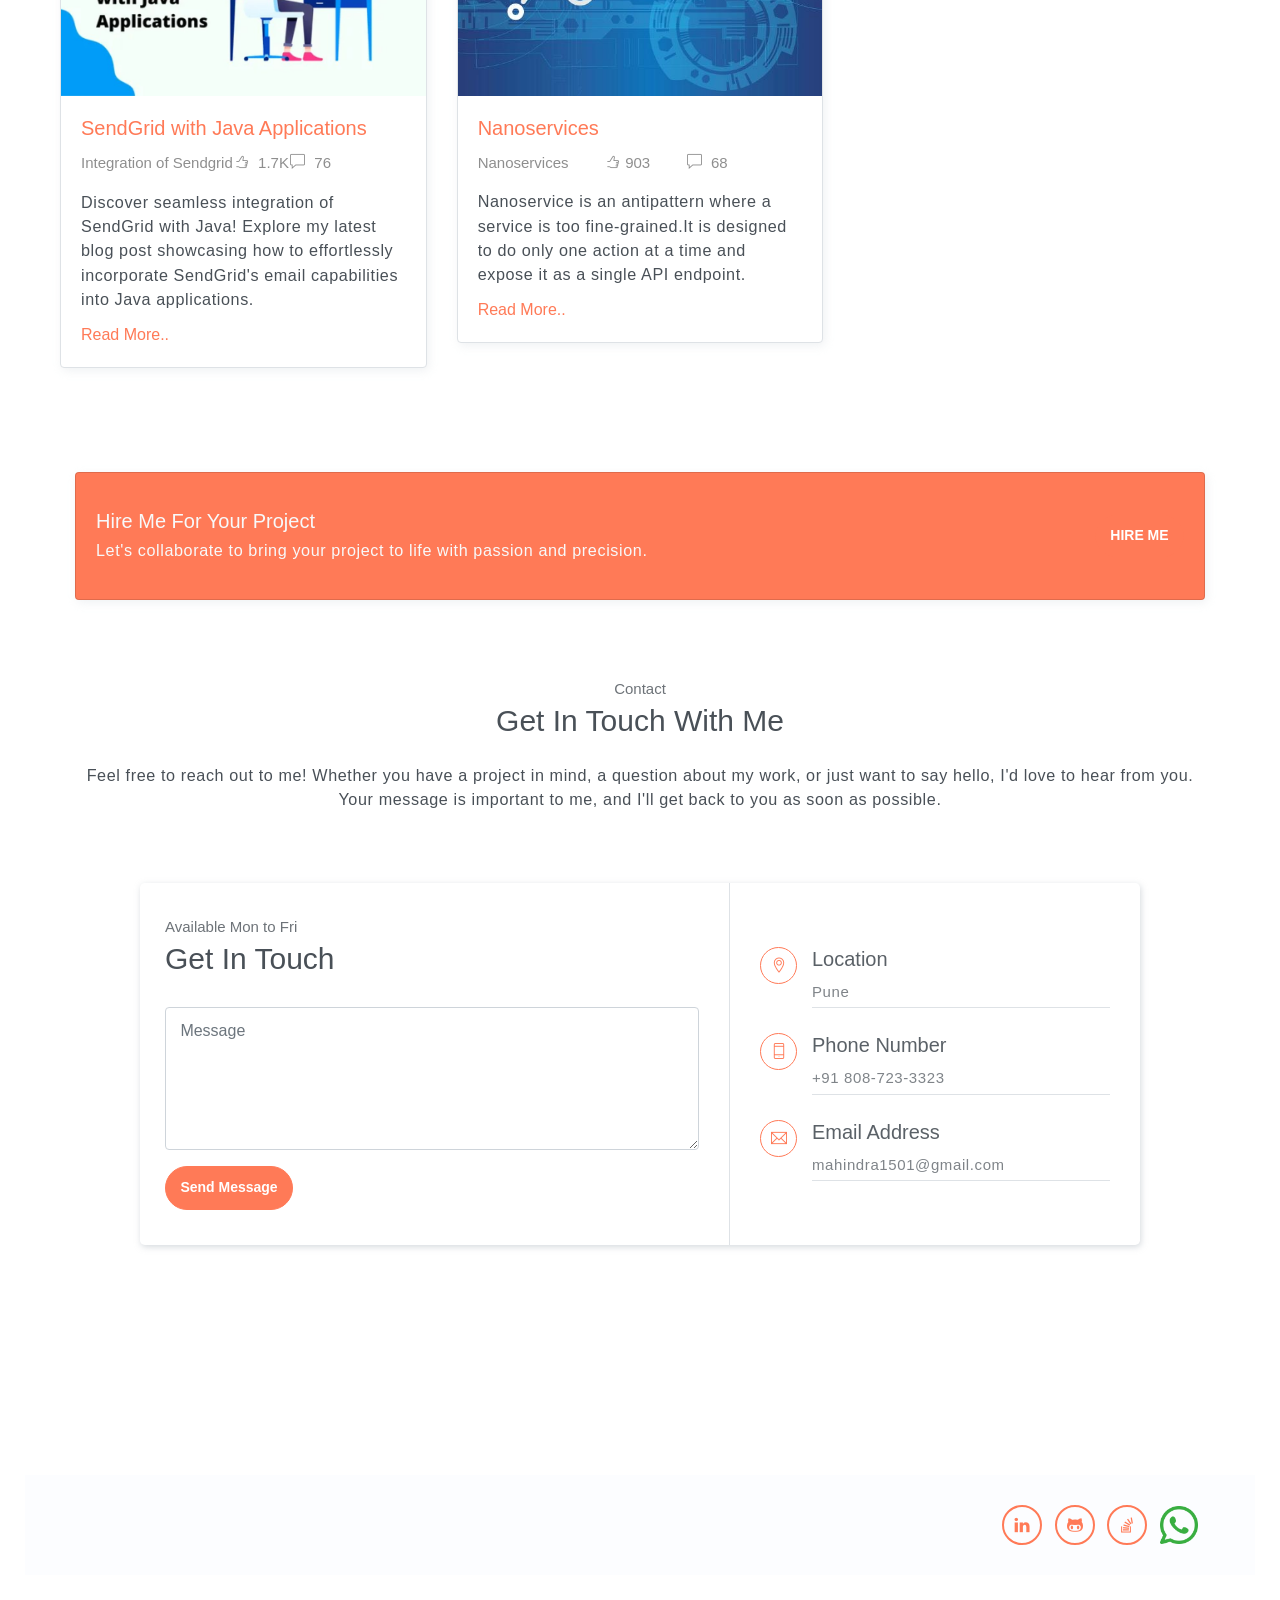
==== commit ec0719c7: "Added the whatsApp icon and code for type auto msg in whatsapp" ====
--- a/index.html
+++ b/index.html
@@ -68,8 +68,9 @@
                 <div class="socials mt-4">
                     <a class="social-item" target="_blank" href="https://www.linkedin.com/in/mahendra-kate-0316061b0/"><i class="ti-linkedin"></i></a>
                     <a class="social-item" target="_blank" href="https://github.com/mahindra1501"><i class="ti-github"></i></a>
-                    <a class="social-item" target="_blank" href="https://wa.me/918087233323?text=Hi%20Mahendra%20Kate,%20we're%20interested%20in%20your%20profile.%20Could%20we%20discuss%20potential%20opportunities%3F%20Thanks.
-                    " target="_blank"><i class="ti-mobile"></i></a>
+                    <a class="social-item" target="_blank" href="https://stackoverflow.com/users/15220887/mahendra-kate"><i class="ti-stack-overflow"></i></a>
+                    <a class="whatsapp" target="_blank" href="https://wa.me/918087233323?text=Hi%20Mahendra%20Kate,%20we're%20interested%20in%20your%20profile.%20Could%20we%20discuss%20potential%20opportunities%3F%20Thanks.
+                    " target="_blank"><img width="38" height="38" src="assets/imgs/whatsapp.png" alt="whatsapp--v1"/></a>
                 </div>
             </div>              
             <div class="img-holder">
@@ -158,13 +159,13 @@
                     <button class="btn btn-primary rounded mt-3">DOWNLOAD CV</button>                   
                 </div>
             </div>
-        </div>
+        </div>MKate@123
     </section>
     <hr>
     <section id="Education" class="section" >
         <div class="container text-center"><br><br>
             <h6 class="section-title mb-4">Education</h6>
-            <img src="assets/imgs/edu (3).png" alt="" class="img-thumbnail mb-4">
+            <img src="assets/imgs/edu (4).png" alt="" class="img-thumbnail mb-4">
         </div>
      </section>
      <hr>
@@ -577,8 +578,10 @@
                     <div class="socials">
                         <a class="social-item" target="_blank" href="https://www.linkedin.com/in/mahendra-kate-0316061b0/"><i class="ti-linkedin"></i></a>
                         <a class="social-item" target="_blank" href="https://github.com/mahindra1501"><i class="ti-github"></i></a>
-                        <a class="social-item" target="_blank" href="https://wa.me/918087233323?text=Hi%20Mahendra%20Kate,%20we're%20interested%20in%20your%20profile.%20Could%20we%20discuss%20potential%20opportunities%3F%20Thanks.
-                        " target="_blank"><i class="ti-mobile"></i></a>
+                        <a class="social-item" target="_blank" href="https://stackoverflow.com/users/15220887/mahendra-kate"><i class="ti-stack-overflow"></i></a>
+                        <a class="whatsapp" target="_blank" href="https://wa.me/918087233323?text=Hi%20Mahendra%20Kate,%20we're%20interested%20in%20your%20profile.%20Could%20we%20discuss%20potential%20opportunities%3F%20Thanks.
+                        " target="_blank"><img width="38" height="38" src="assets/imgs/whatsapp.png" alt="whatsapp--v1"/></a>
+                   
                     </div>
                 </div>
             </div>
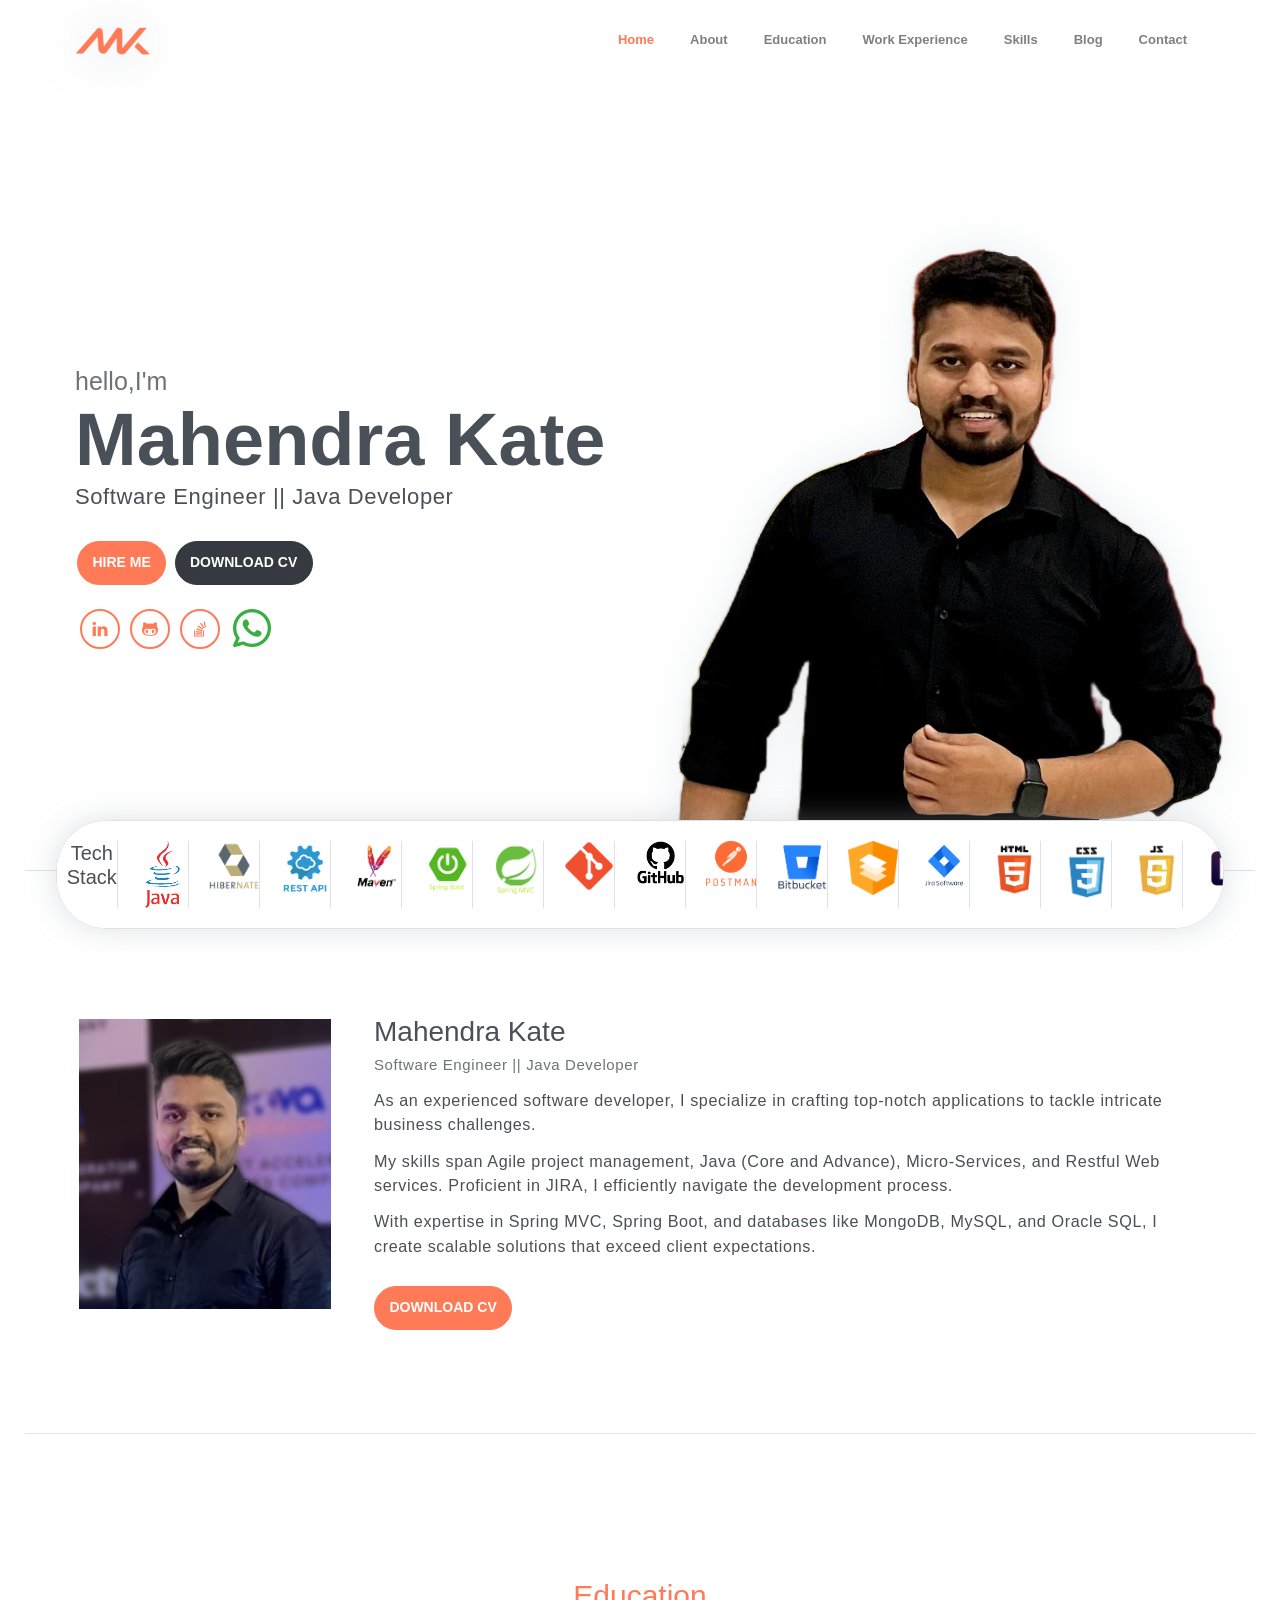
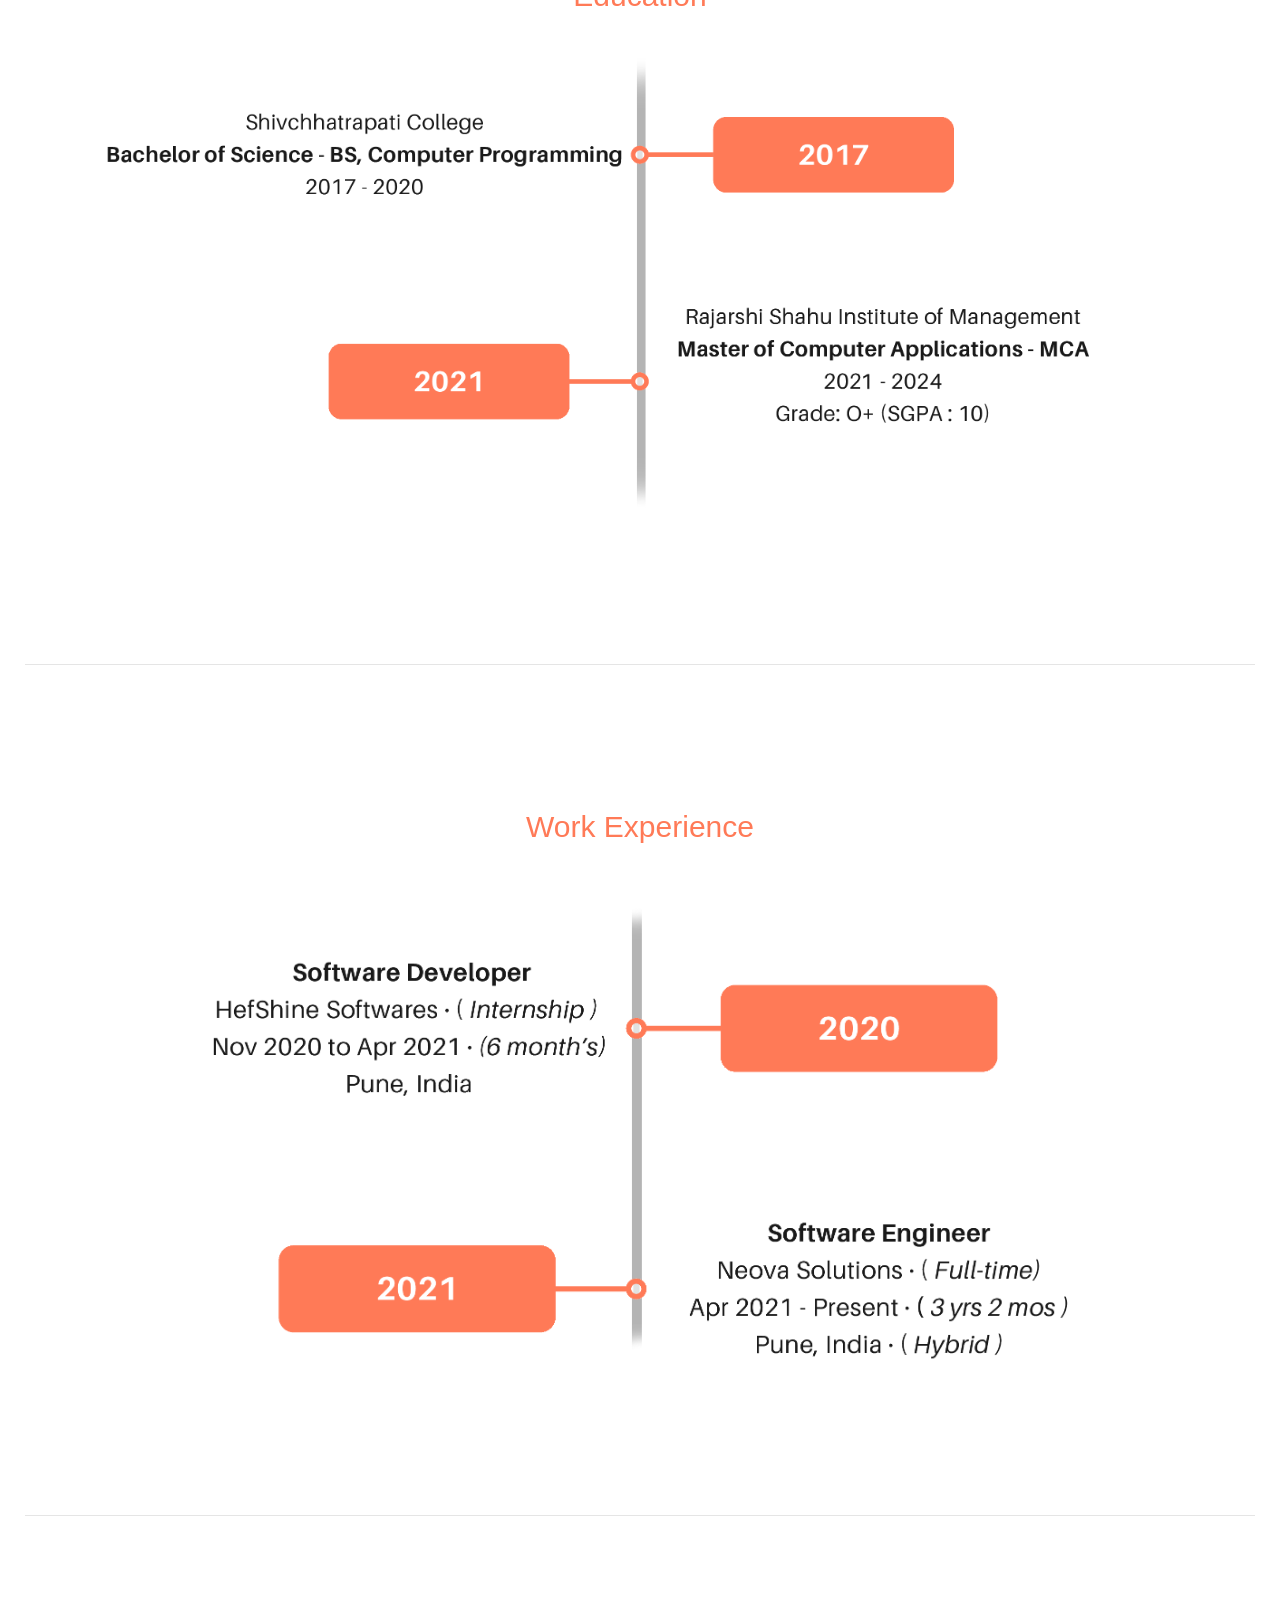
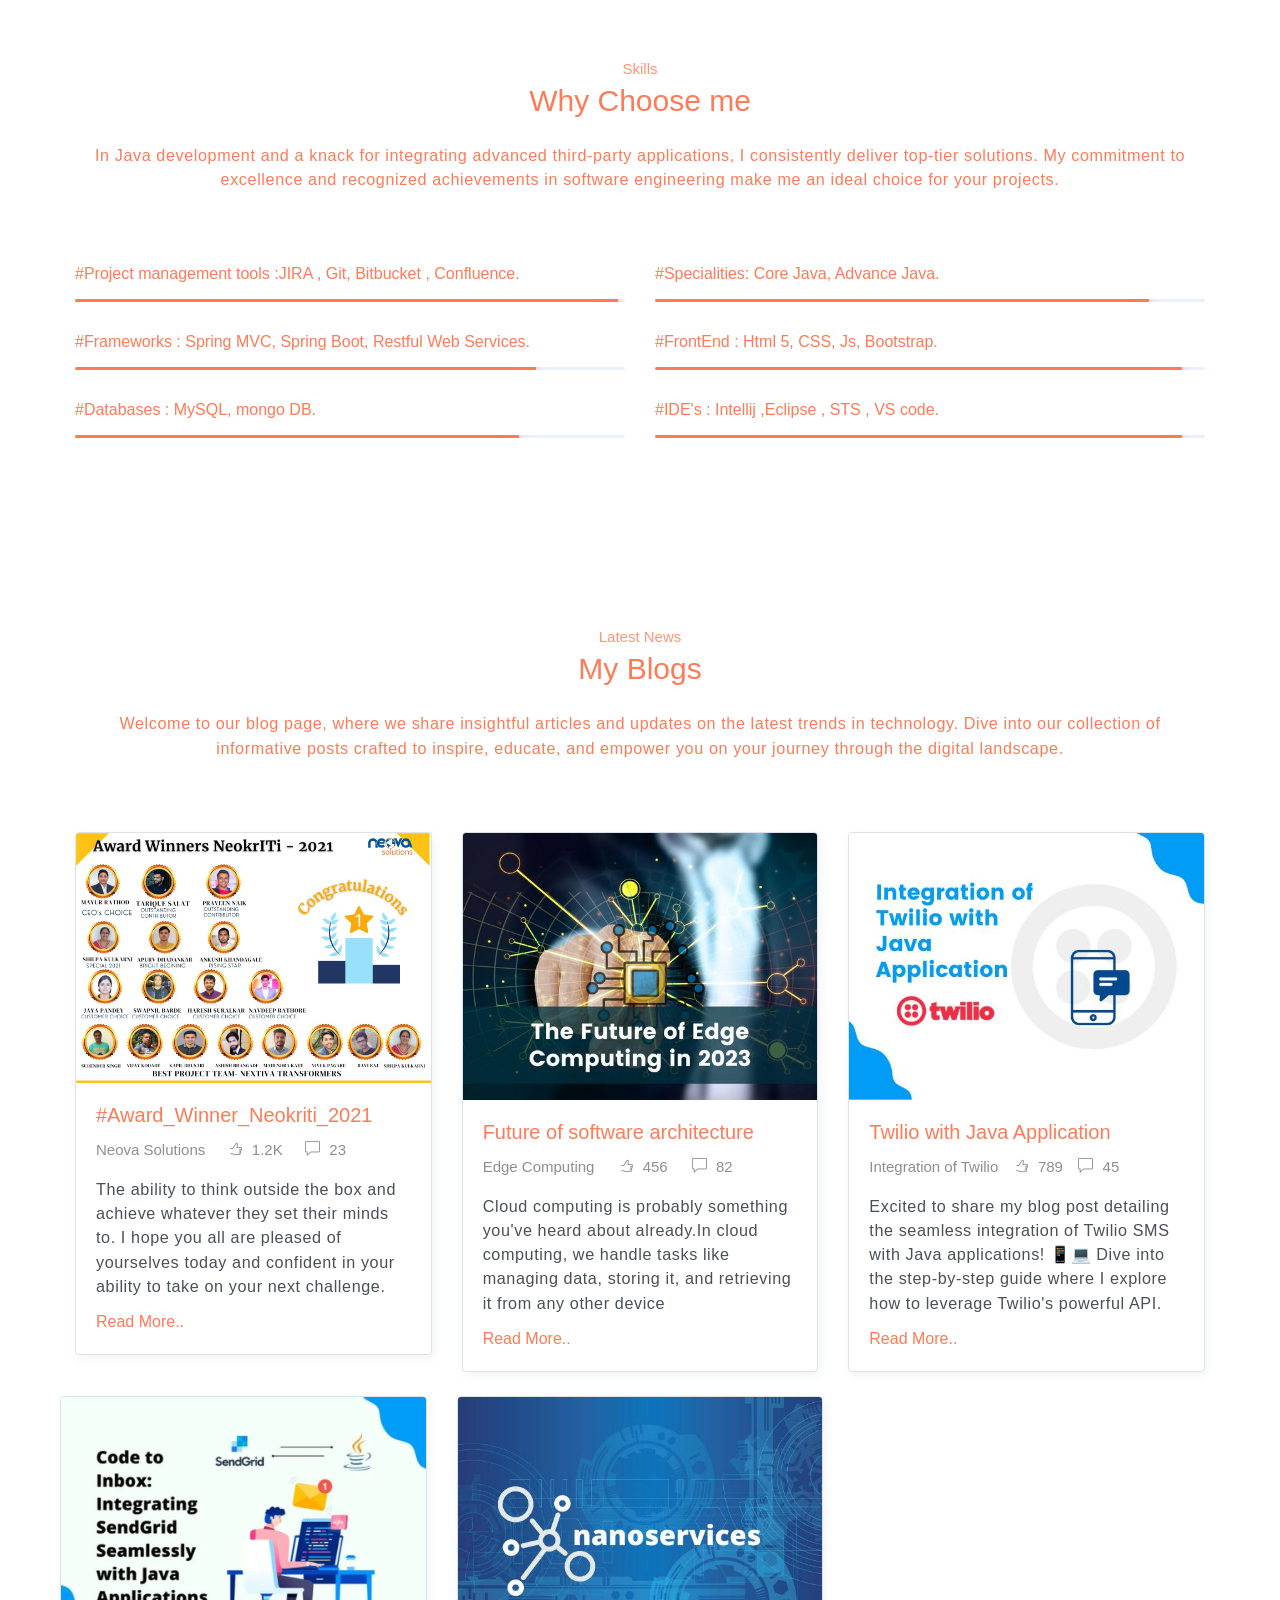
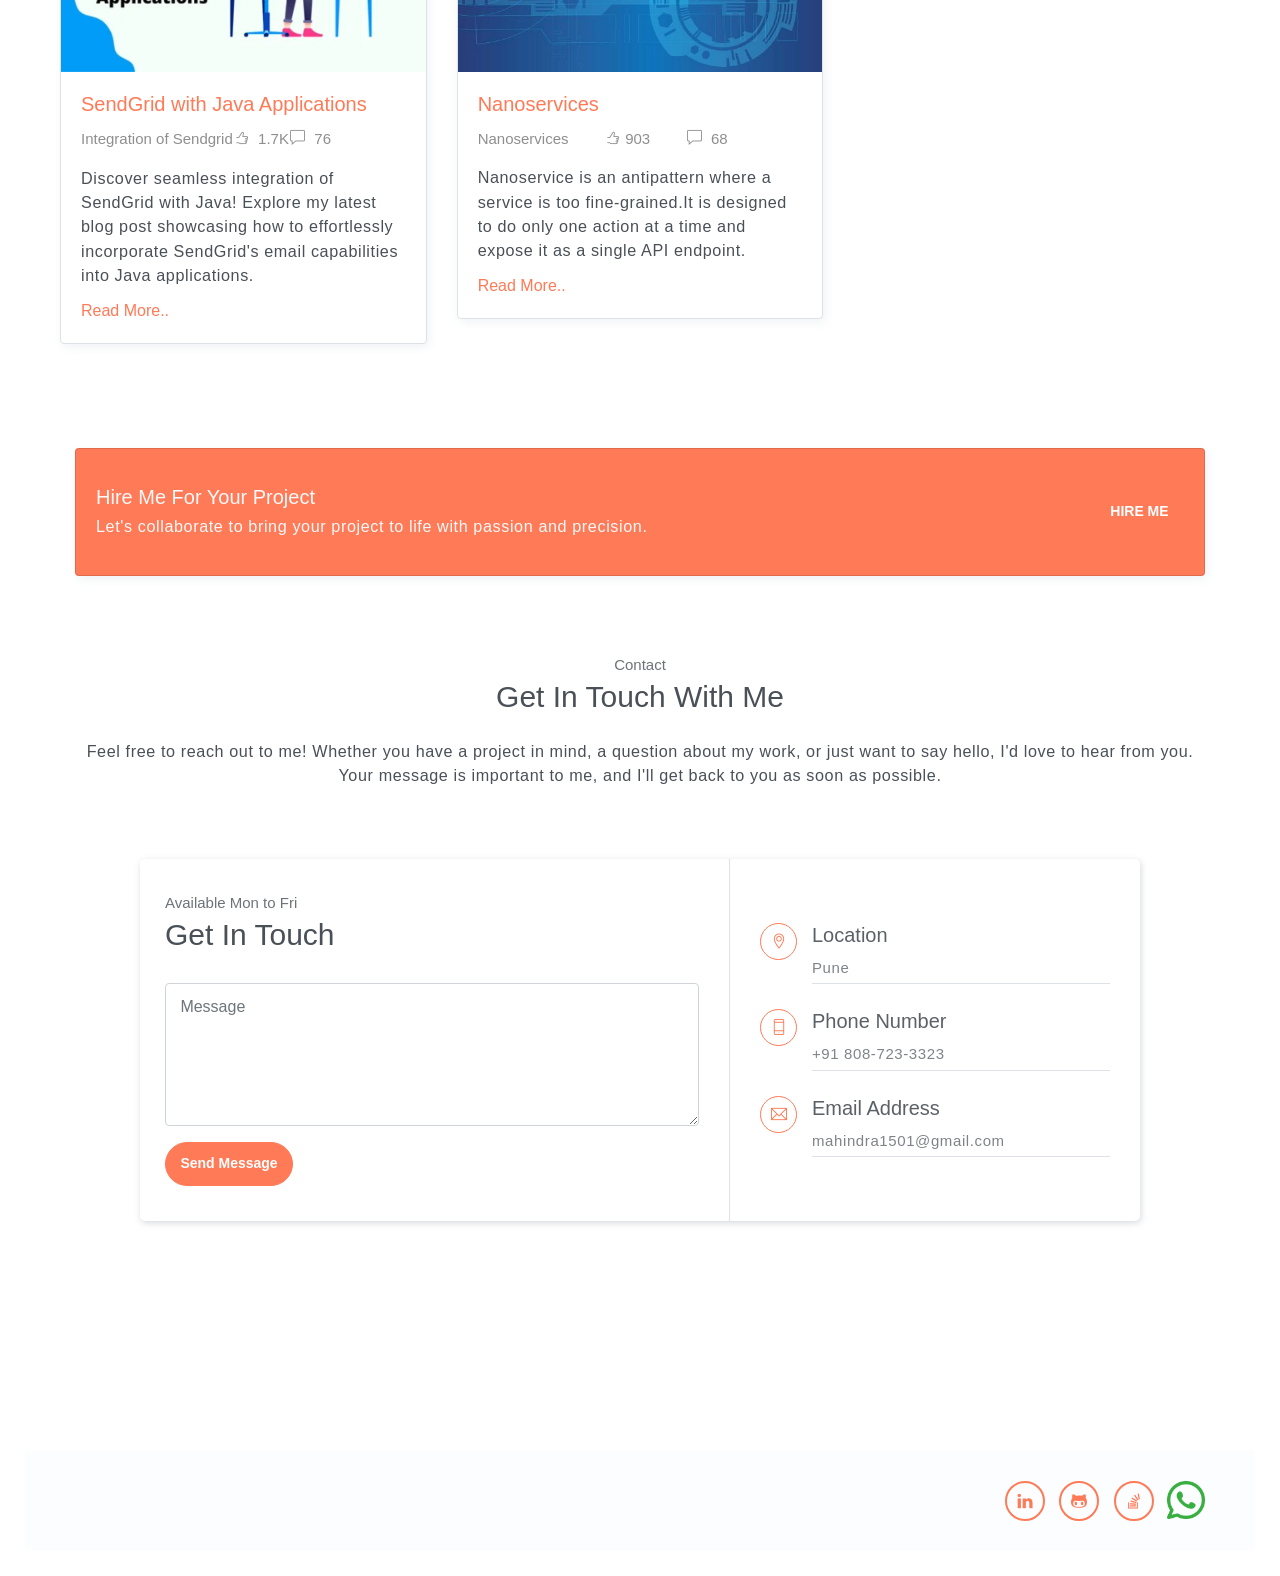
==== commit 45d27758: "Removed the unwanted changes which is visible on UI" ====
--- a/index.html
+++ b/index.html
@@ -159,7 +159,7 @@
                     <button class="btn btn-primary rounded mt-3">DOWNLOAD CV</button>                   
                 </div>
             </div>
-        </div>MKate@123
+        </div>
     </section>
     <hr>
     <section id="Education" class="section" >
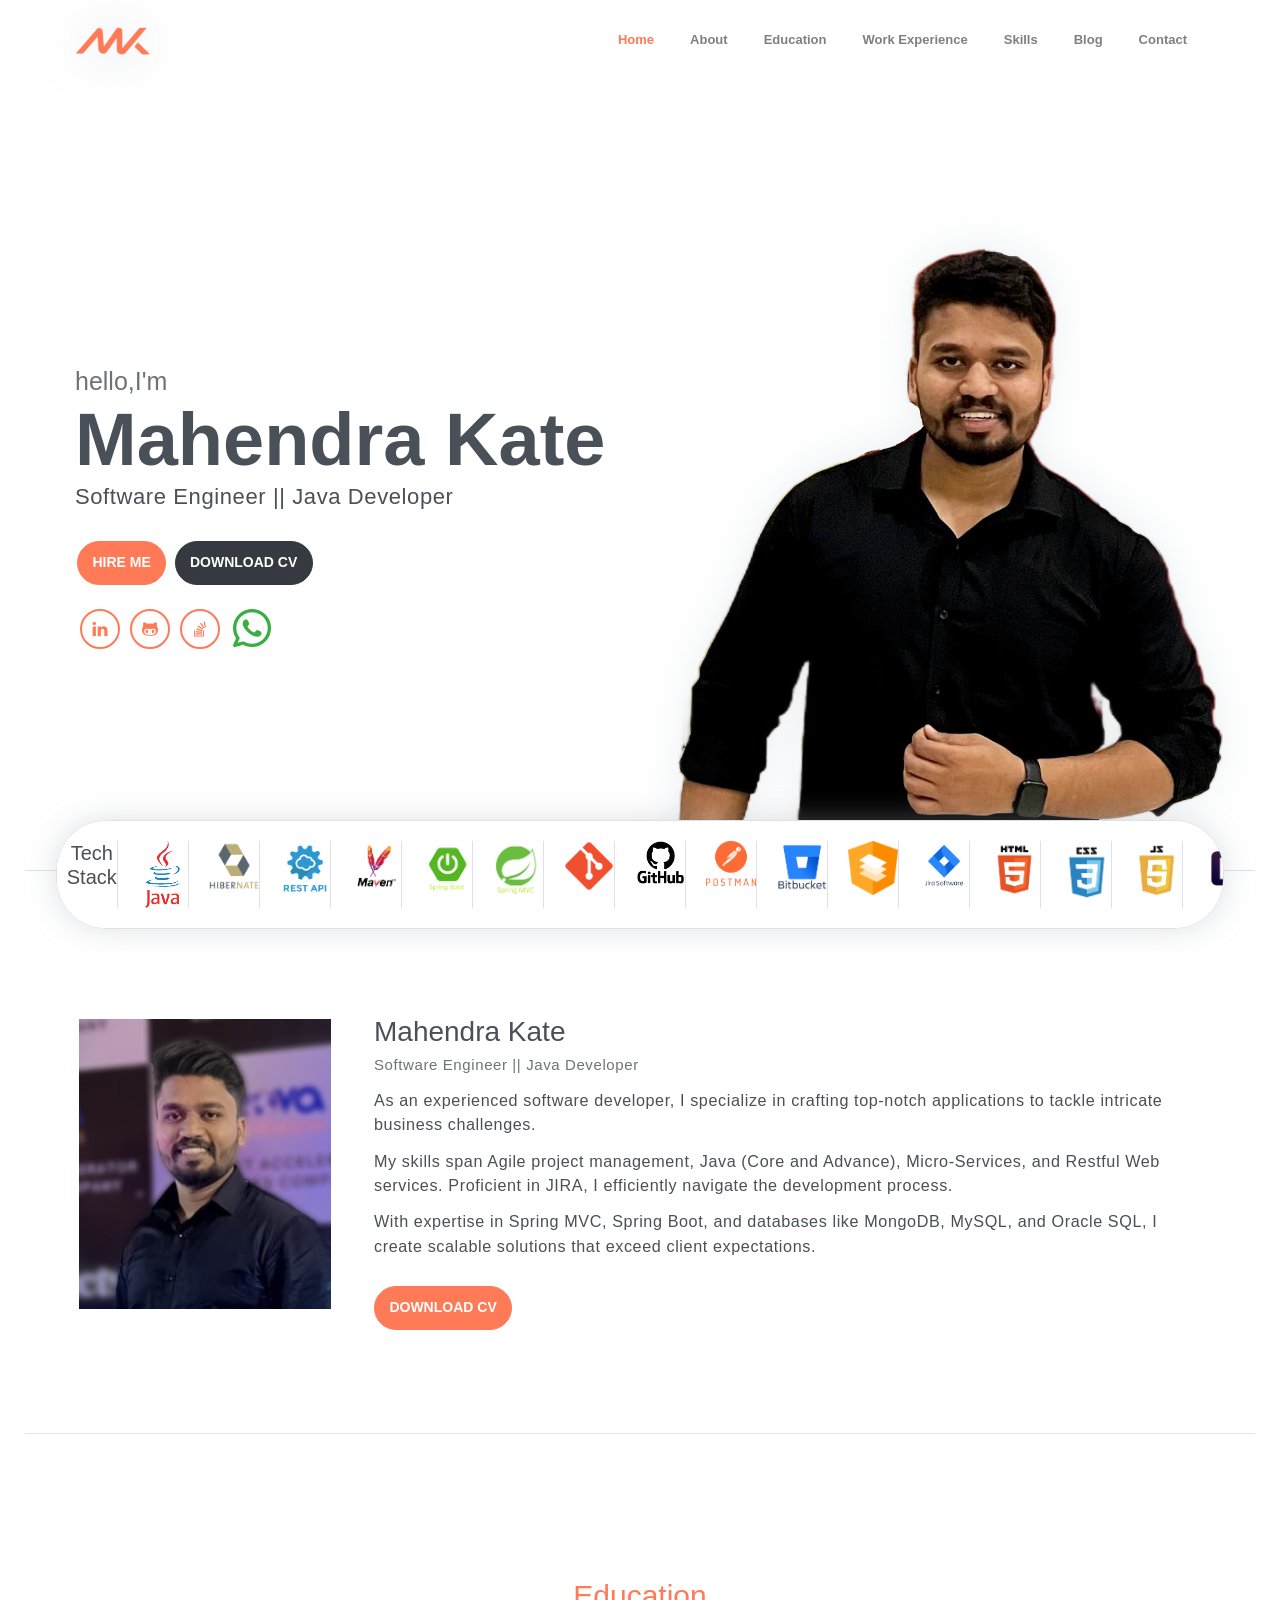
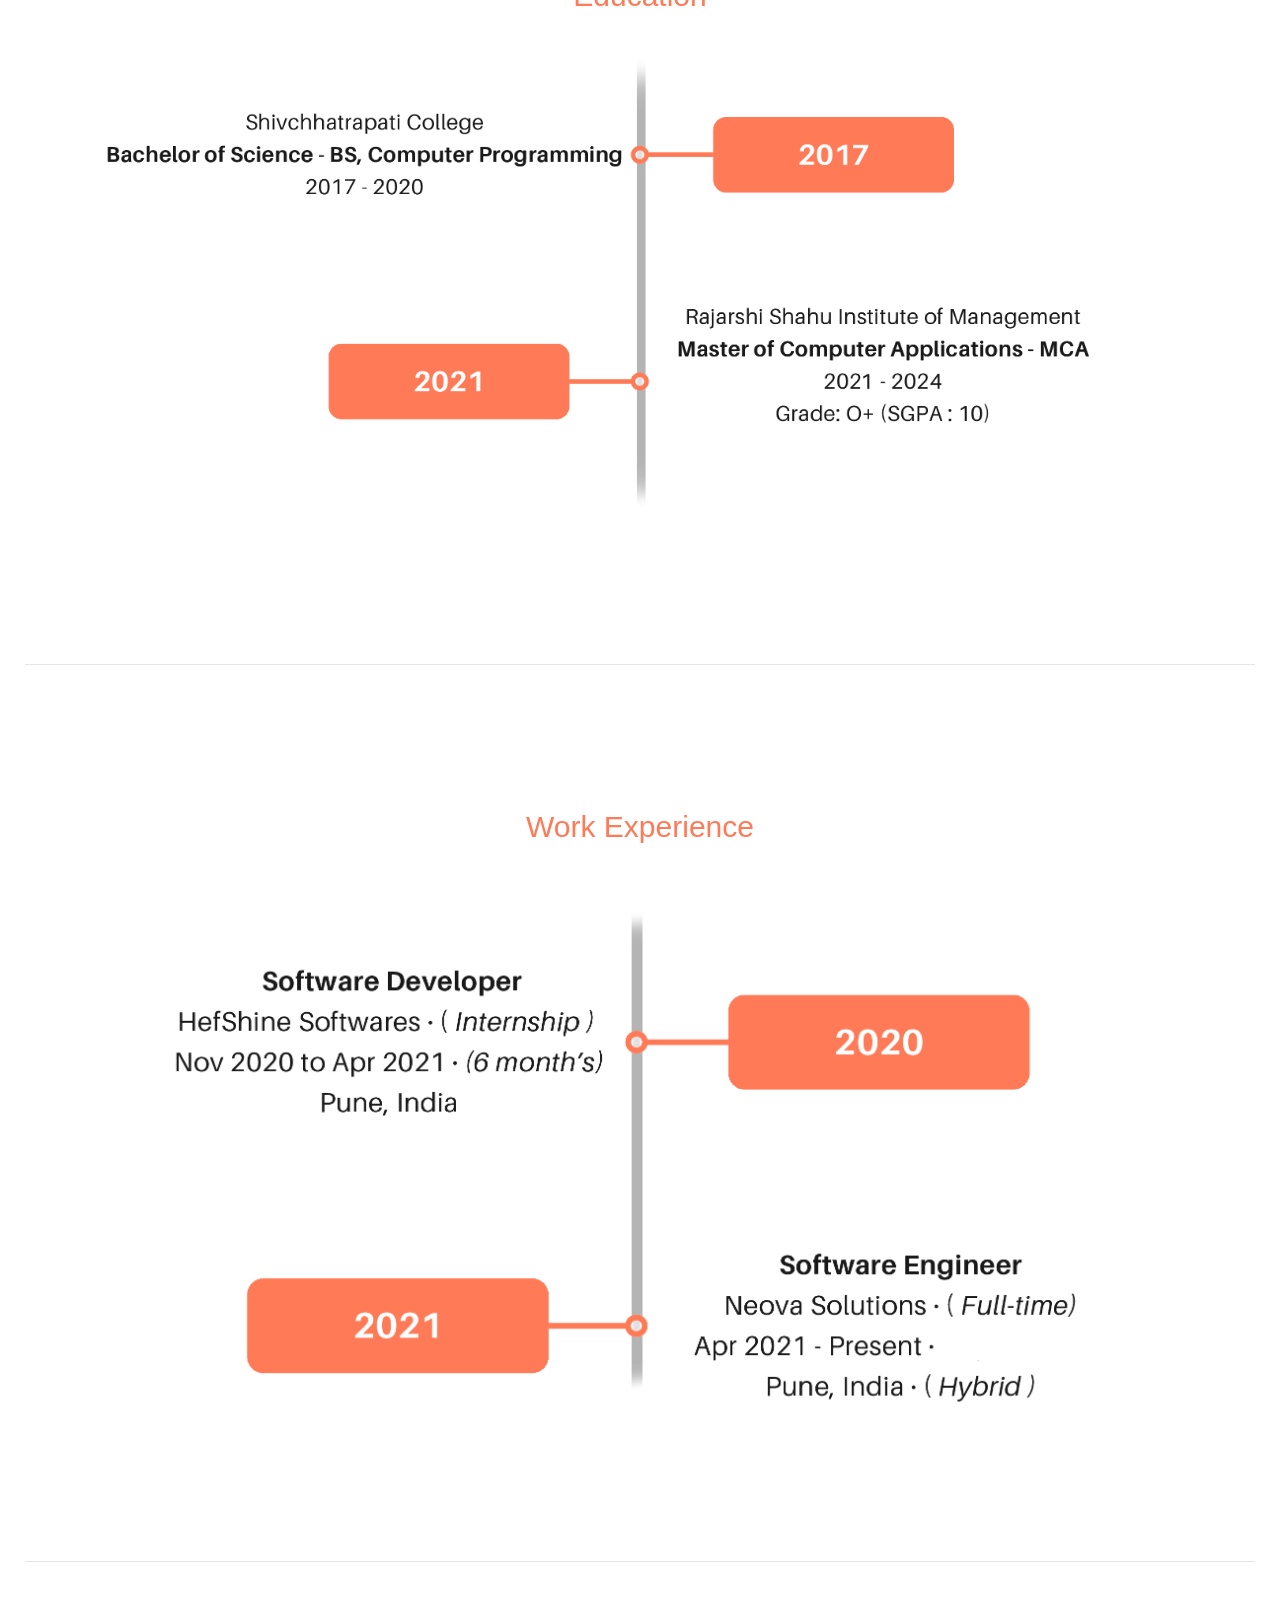
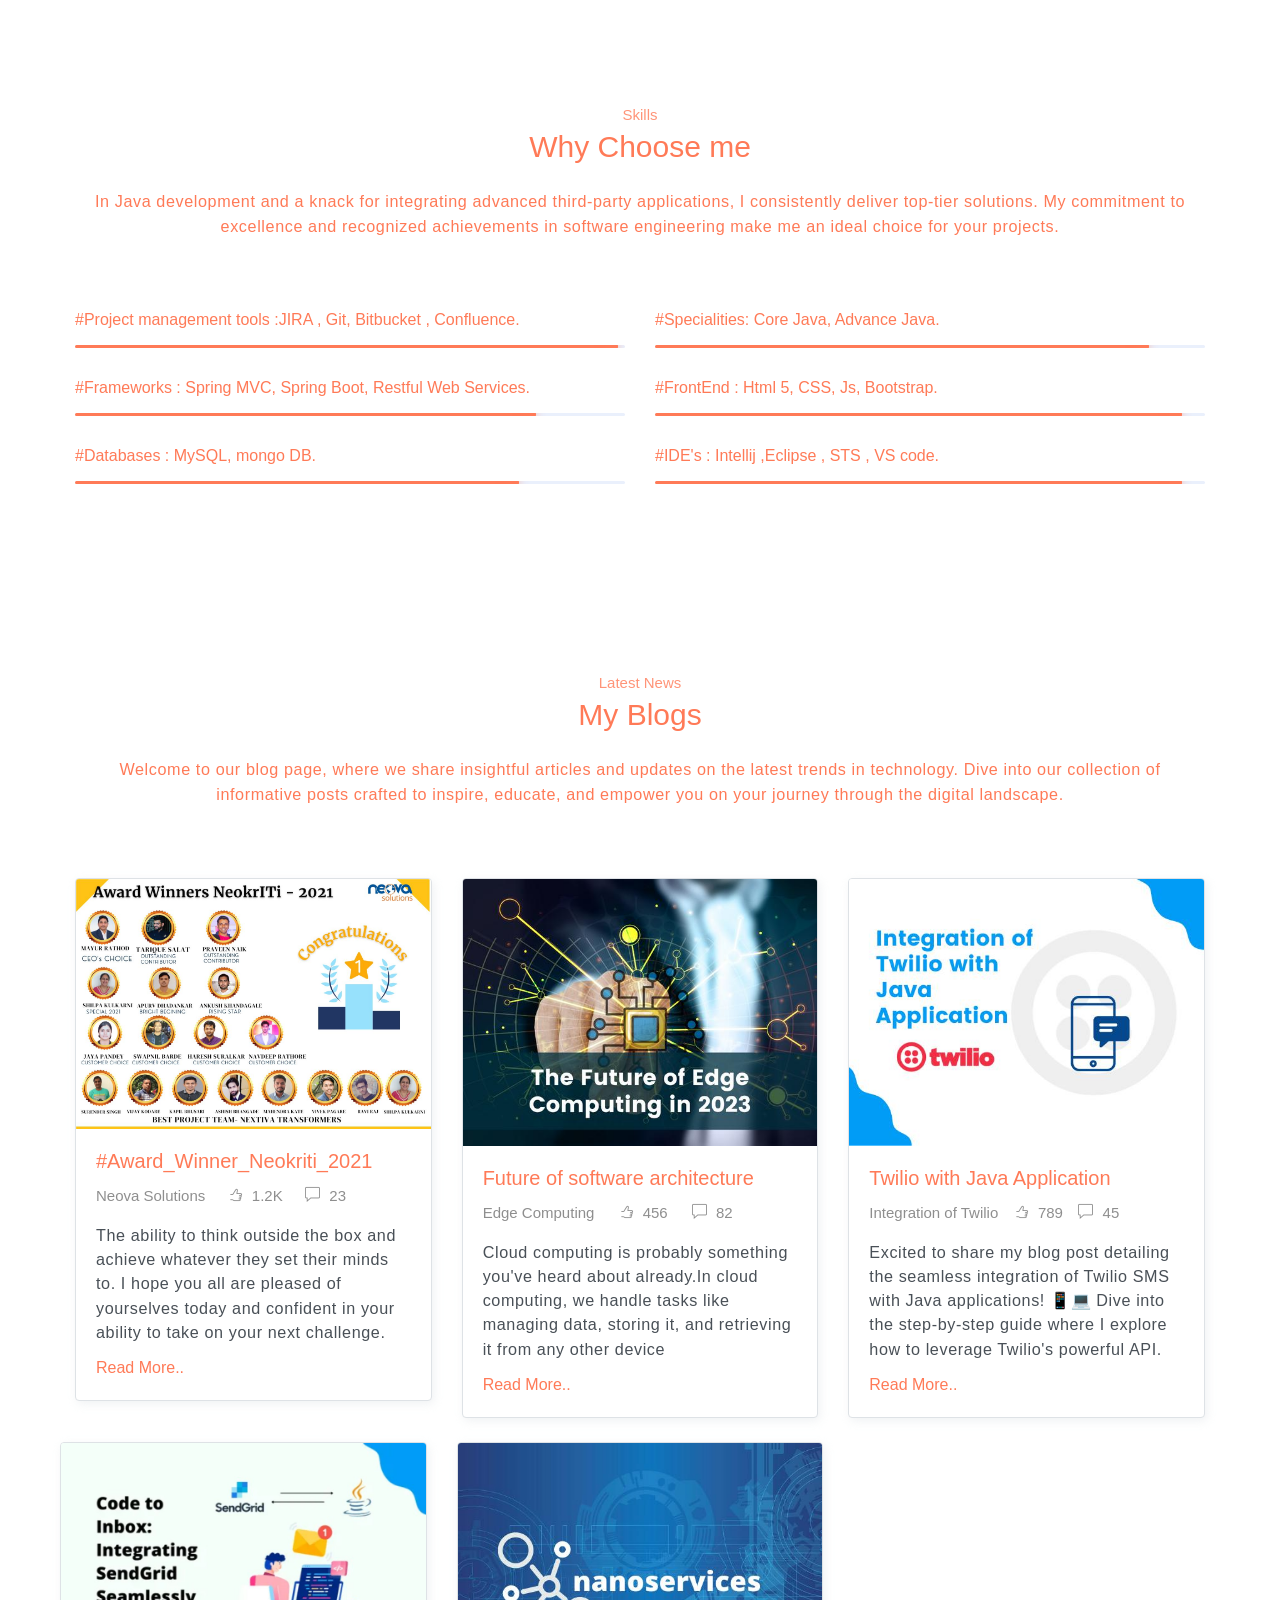
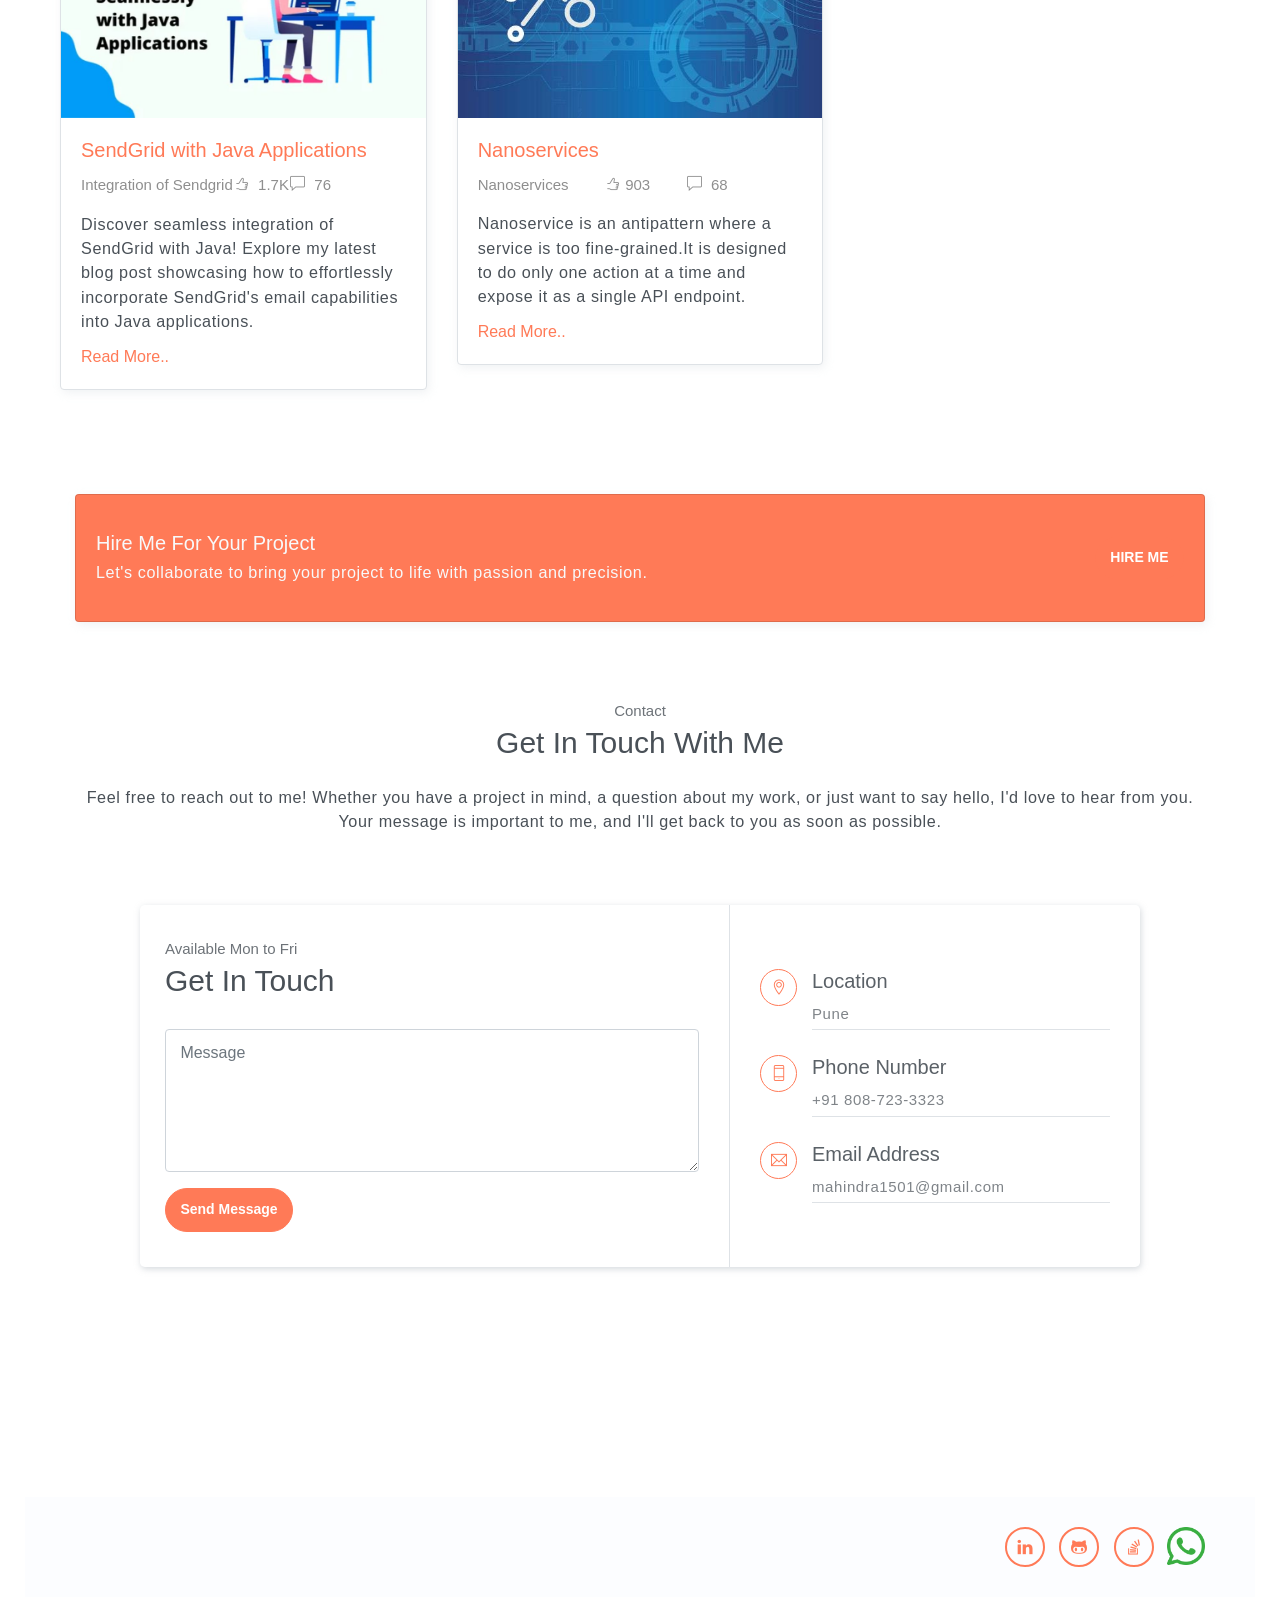
==== commit 98dd6113: "modified the changes related to WExp pic" ====
--- a/index.html
+++ b/index.html
@@ -172,7 +172,7 @@
      <section  id="Work" class="section">
         <div class="container text-center"> <br><br>
             <h6 class="section-title mb-4">Work Experience</h6>
-            <img src="assets/imgs/WExp (3).png" alt="" class="img-thumbnail mb-4">
+            <img src="assets/imgs/WExp (3) (1).png" alt="" class="img-thumbnail mb-4">
         </div>
      </section>
      <hr>
